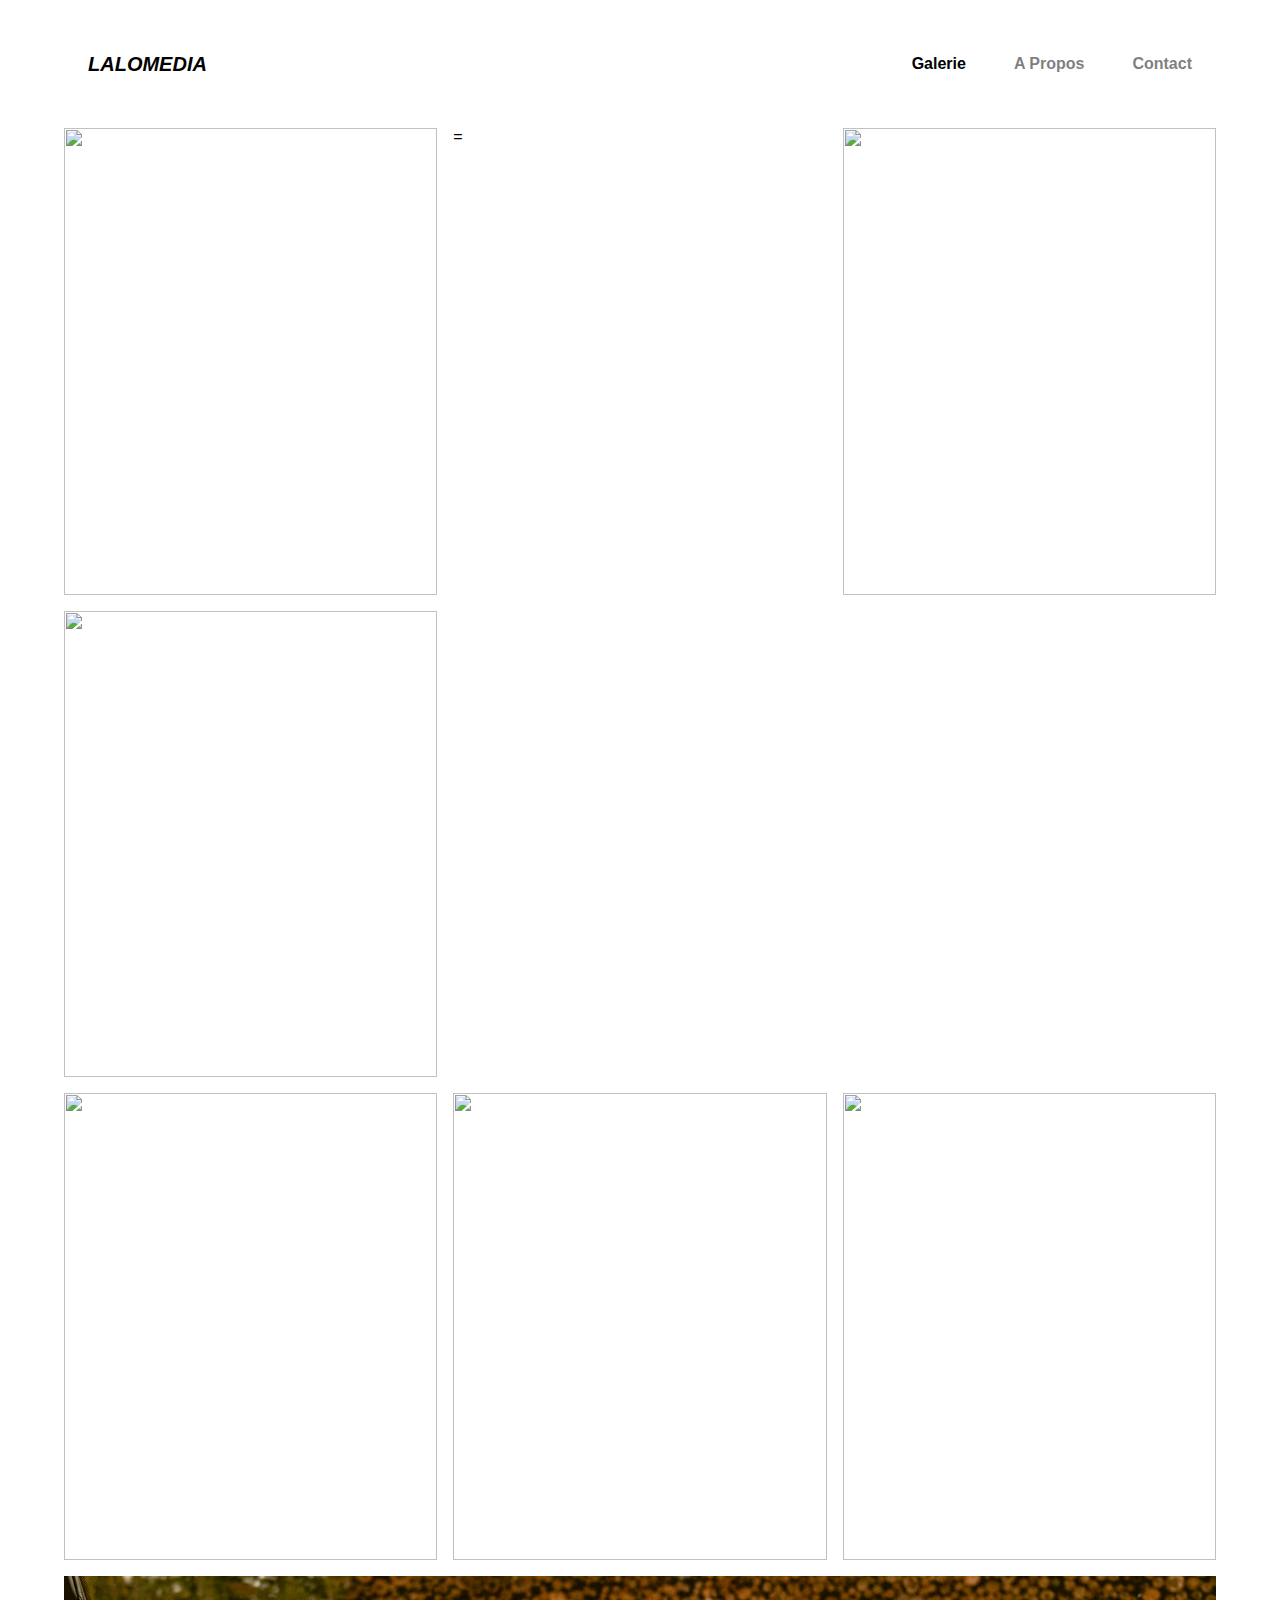
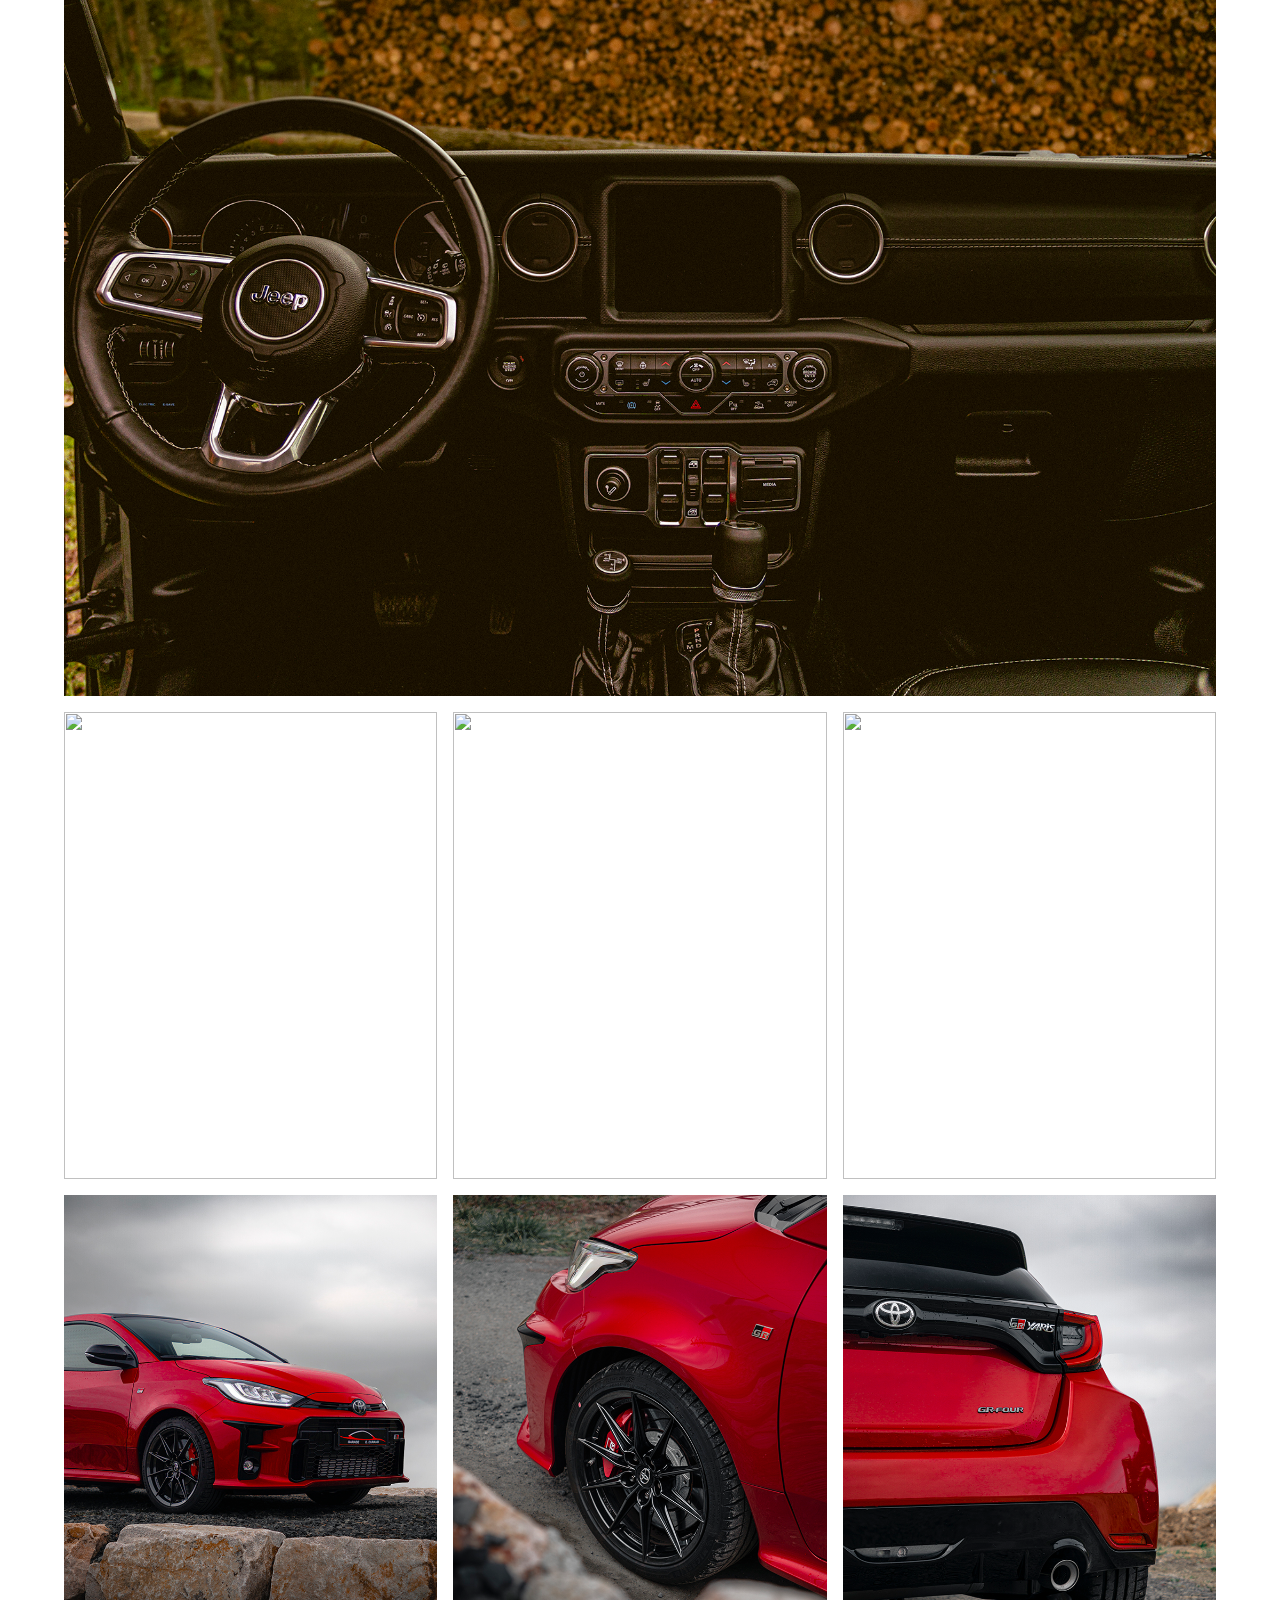
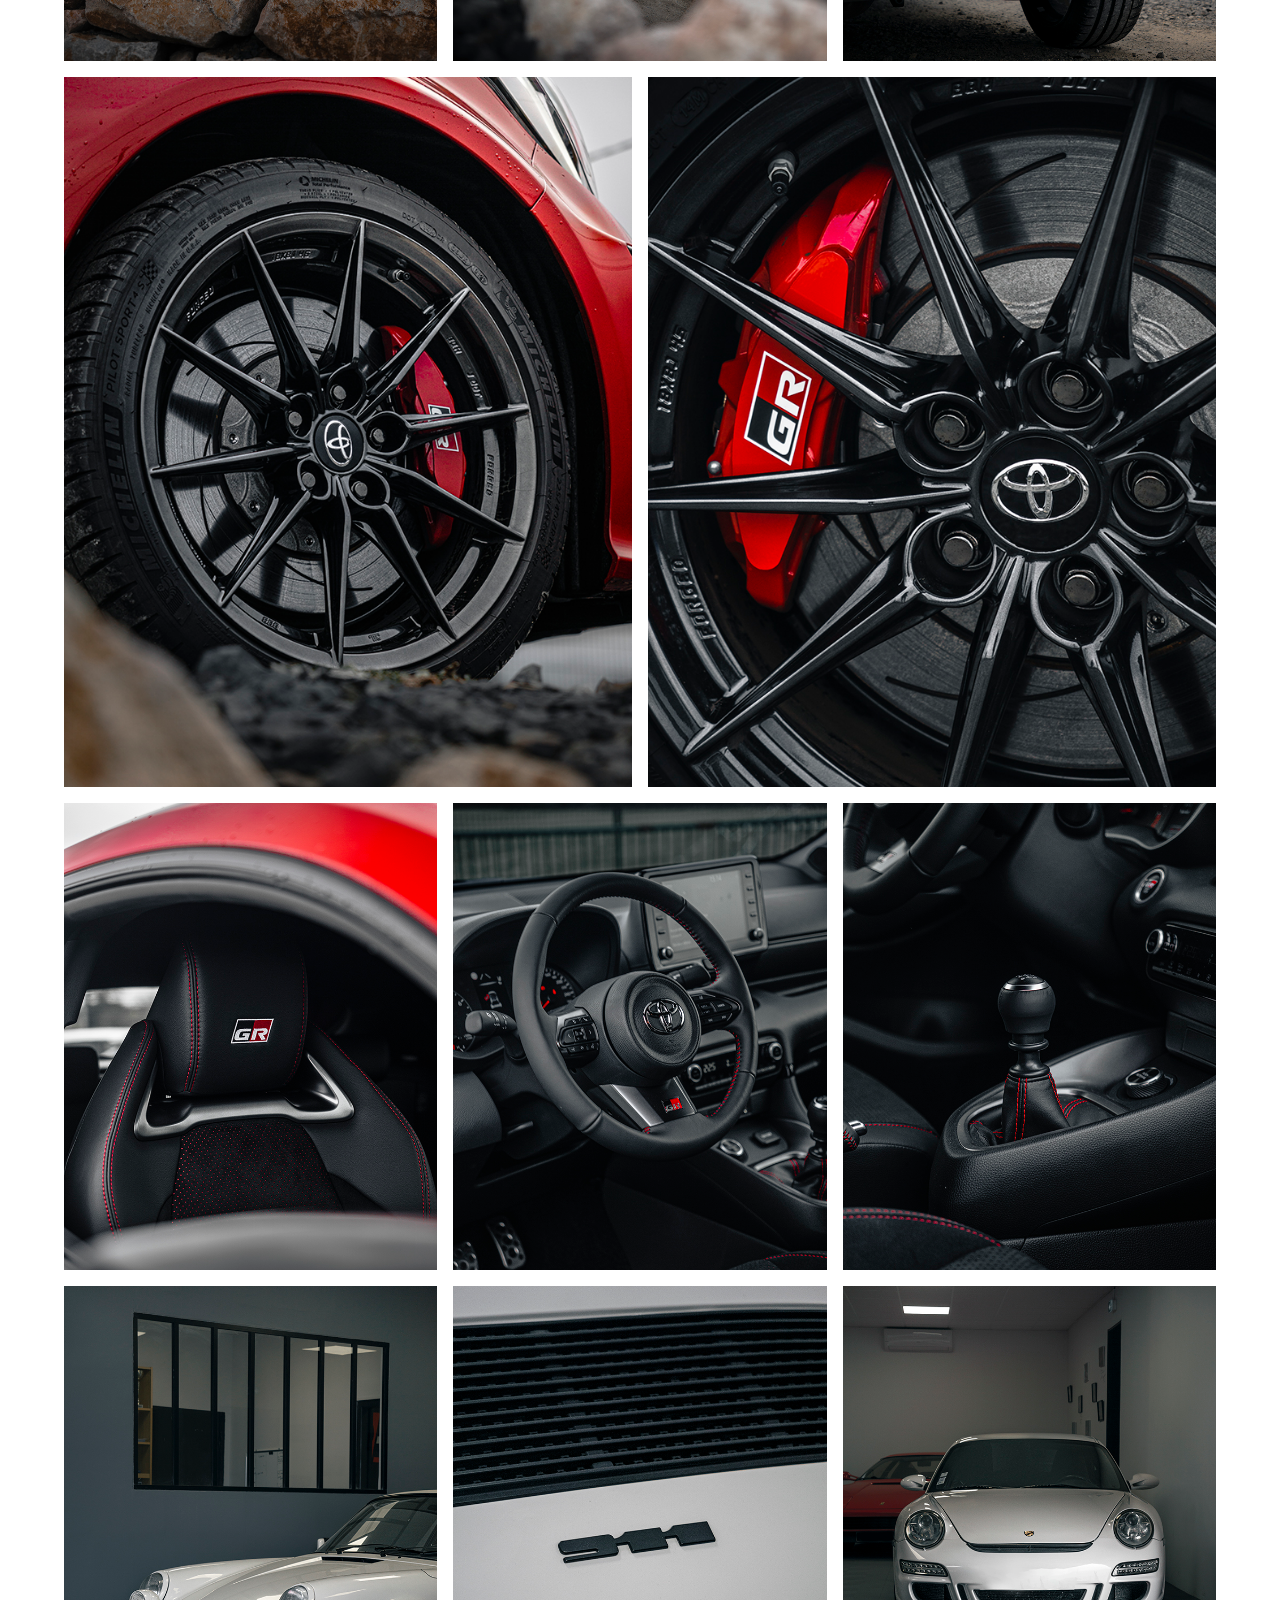
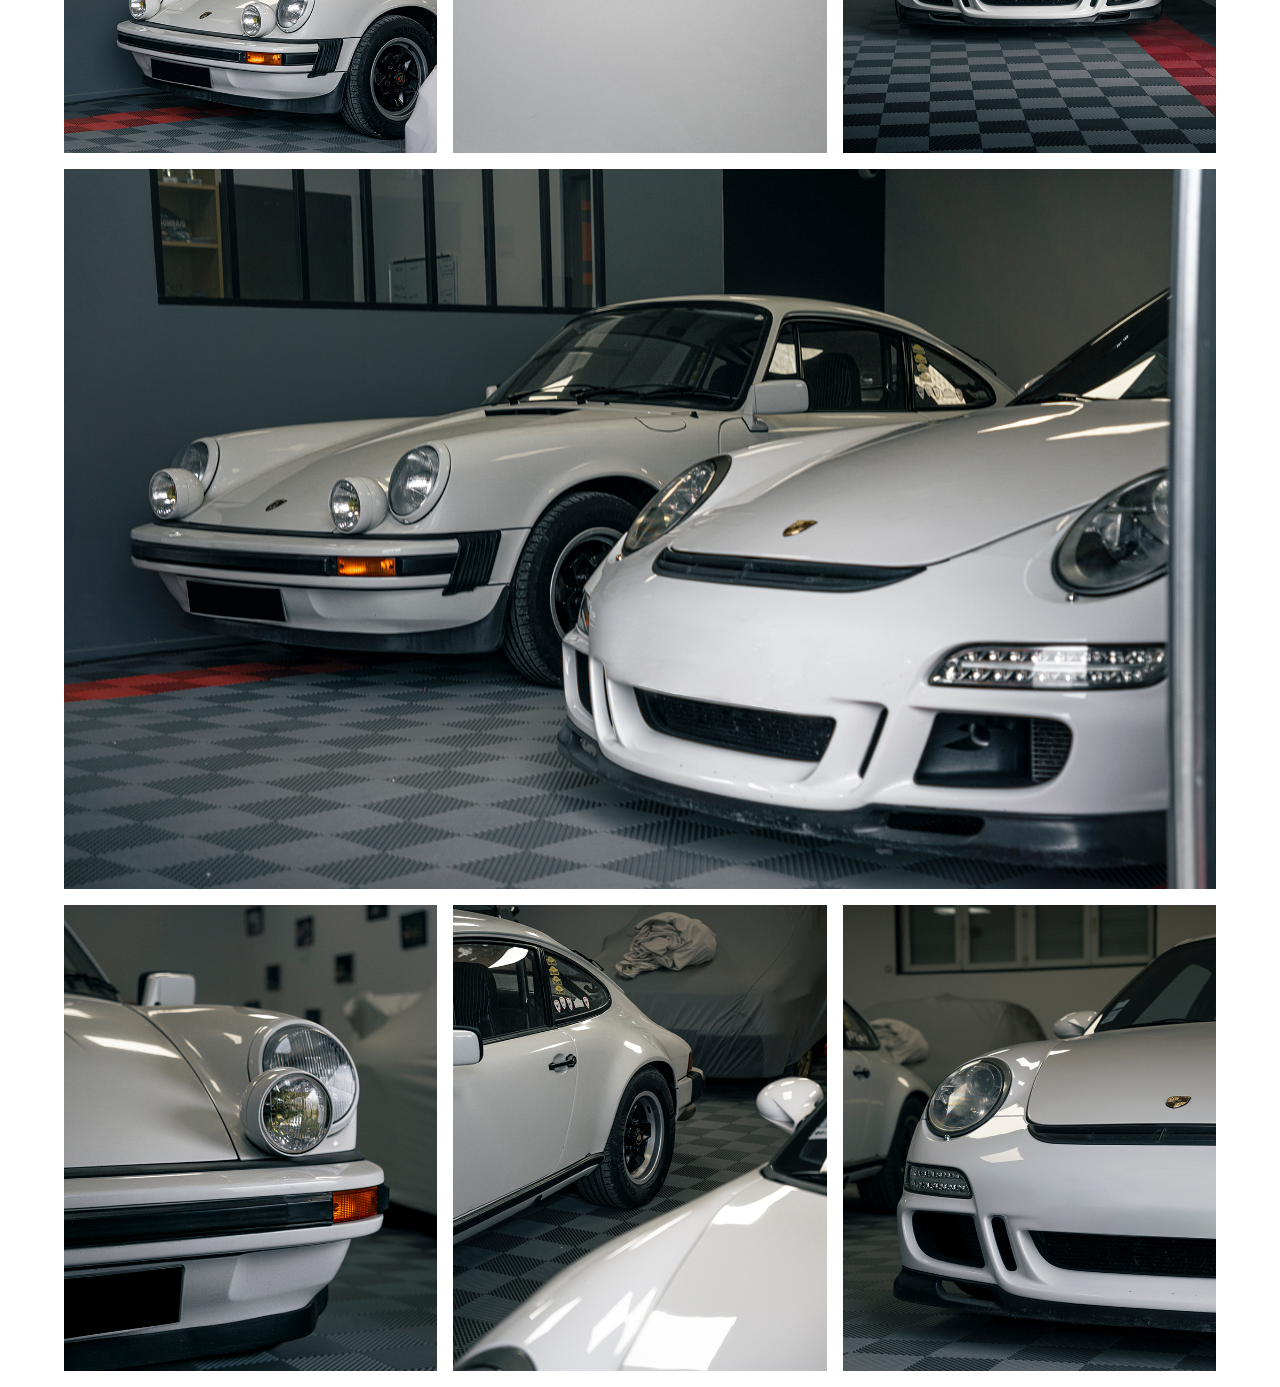
==== index.html @ 135a14b2 "Update index.html" ====
<!DOCTYPE html>
<html lang="en">
<head>
    <meta charset="UTF-8">
    <meta http-equiv="X-UA-Compatible" content="IE=edge">
    <meta name="viewport" content="width=device-width, initial-scale=1.0">
    <title>Lalo Media</title>
    <link rel="stylesheet" href="style.css">
    <link href="https://api.fontshare.com/v2/css?f[]=satoshi@900,700,400&display=swap" rel="stylesheet">
</head>
<body>
    <!-- <div id="cursor"></div> -->

    <header>
        <div class="logo">LALOMEDIA</div>
        <div class="hamburger">
            <div class="line"></div>
            <div class="line"></div>
            <div class="line"></div>
        </div>
        <nav class="navbar">
            <ul>
                <li><a href="#" class="active">Galerie</a></li>
                <li><a href="#">A Propos</a></li>
                <li><a href="#">Contact</a></li>
            </ul>
        </nav>
    </header>

    <section id="galerie">
        <div class="col-3">
            <img src="images/TourAuto/1.jpg">
            =<img src="images/TourAuto/2.jpg">
            <img src="images/TourAuto/5.jpg">
        </div>
        <div class="col-3">
            <img src="images/JEEP-WRANGLER/minia/Jeep-Wrangler1.jpg">
            <img src="images/JEEP-WRANGLER/minia/Jeep-Wrangler2.jpg">
            <img src="images/JEEP-WRANGLER/minia/Jeep-Wrangler3.jpg">
        </div>
        <div class="col-1">
            <img src="images/JEEP-WRANGLER/minia/Jeep-Wrangler4.jpg" alt="">
        </div>
        <div class="col-3">
            <img src="images/JEEP-WRANGLER/minia/Jeep-Wrangler5.jpg" alt="">
            <img src="images/JEEP-WRANGLER/minia/Jeep-Wrangler6.jpg" alt="">
            <img src="images/JEEP-WRANGLER/minia/Jeep-Wrangler7.jpg" alt="">
        </div>
        <div class="col-3">
            <img src="images/DRS/minia/Yaris-1.jpg" alt="">
            <img src="images/DRS/minia/Yaris-2.jpg" alt="">
            <img src="images/DRS/minia/Yaris-3.jpg" alt="">
        </div>
        <div class="col-2">
            <img src="images/DRS/minia/Yaris-4.jpg" alt="">
            <img src="images/DRS/minia/Yaris-5.jpg" alt="">
        </div>
        <div class="col-3">
            <img src="images/DRS/minia/Yaris-6.jpg" alt="">
            <img src="images/DRS/minia/Yaris-7.jpg" alt="">
            <img src="images/DRS/minia/Yaris-8.jpg" alt="">
        </div>
        <div class="col-3">
            <img src="images/DRS/minia/Showroom-1.jpg" alt="">
            <img src="images/DRS/minia/Showroom-2.jpg" alt="">
            <img src="images/DRS/minia/Showroom-3.jpg" alt="">
        </div>
        <div class="col-1">
            <img src="images/DRS/minia/Showroom-4.jpg" alt="">
        </div>
        <div class="col-3">
            <img src="images/DRS/minia/Showroom-5.jpg" alt="">
            <img src="images/DRS/minia/Showroom-6.jpg" alt="">
            <img src="images/DRS/minia/Showroom-7.jpg" alt="">
        </div>
    </section>



    <script src="app.js"></script>
</body>
</html>
---- style.css ----
:root{
    --darkgray: #212329;
    --brightred: #ff3300;
    --white:  #fff;
    --lightred: #f9433dcc;
}


* {
    box-sizing: border-box;
    margin: 0;
    padding: 0;
    font-family: 'Satoshi', sans-serif;
    list-style: none;
    text-decoration: none;
}

/* ---------CURSOR--------- */
@media (pointer: fine){
    #cursor{
        background-color: var(--brightred);
        width:400px;
        height:400px;
        border-radius: 50%;
        filter: blur(150px);
        position: absolute;
        z-index: -10000;
        overflow: hidden;
        transform: translate(-50%, -50%);
    }
}






/* ---------SCROLLBAR--------- */

::-webkit-scrollbar{
    width: 10px;
}
::-webkit-scrollbar-track{
    background-color: #dadada;
}
::-webkit-scrollbar-thumb{
    background-color: #ff3300;
}

/* ---------NAVBAR--------- */
header{
    width: 100%;
    height: 128px;
    /* background-color: rgba(255, 255, 255, 0.13); */
    display: flex;
    align-items: center;
    justify-content: space-between;
    padding: 0 5%;
}
.logo{
    font-size: 20px;
    font-weight: 900;
    font-style: italic;
    cursor: default;
    user-select: none;
    margin: 8px 24px;
}
.hamburger{
    display: none;
    margin-right: 24px;
}

.navbar ul{
    display: flex;
}
.navbar ul li a{
    display: block;
    color: black;
    user-select: none;
    font-size: 16px;
    font-weight: 700;
    margin: 8px 24px;
    transition: color, 300ms ease;
    transition: opacity, 300ms ease;
    opacity: 50%;
}
.navbar ul li a.active{
    opacity: 1;
}
@media screen and (max-width: 800px){
    header{
        height: 96px;
    }
    .hamburger{
        display: block;
        cursor: pointer;
    }
    .hamburger .line{
        width: 25px;
        height: 3px;
        margin: 5px auto;
        transition: all .3s ease;
        background-color: black;
    }
    .navbar{
        height: 0;
        position: absolute;
        top: 96px;
        left: 0;
        right: 0;
        width: 100%;
        background-color: #ffffffa8;
        backdrop-filter: blur(30px);
        transition: height 0.2s ease;
        overflow: hidden;
    }
    .navbar.active{
        height: 194px;
    }
    .navbar ul{
        display: block;
        width: fit-content;
        margin: 0 auto;
        text-align: center;
    }
    .navbar ul li a{
        margin: 32px 0;
    }
    .hamburger.active .line:nth-child(2){
        opacity: 0;
    }
    .hamburger.active .line:nth-child(1){
        transform: translateY(8px) rotate(-45deg);
    }
    .hamburger.active .line:nth-child(3){
        transform: translateY(-8px) rotate(45deg);
    }
}
@media (pointer: coarse){
    .navbar ul li a:active{
        opacity: 1;
        color: crimson;
    }
}
@media (pointer: fine){
    .navbar ul li a:hover{
        opacity: 1;
        color: crimson;
    }
}


/* GALERIE */

#galerie img{
    width: 100%;
    height: 100%;
    pointer-events: none;
}
/* #galerie img:hover{
    cursor: pointer;
} */

.col-3 img{
    /* background-color: var(--brightred); */
    width: 100%;
    height: auto;
    aspect-ratio: 4/5;
    display: flex;
    justify-content: center;
    align-items: center;
}

.col-3{
    width: 90vw;
    height: auto;
    display: grid;
    grid-template-columns: 1fr 1fr 1fr;
    gap: 16px;
    margin: 0 auto 16px;
}
.col-2 img{
    /* background-color: var(--brightred); */
    width: 100%;
    height: auto;
    aspect-ratio: 4/5;
    display: flex;
    justify-content: center;
    align-items: center;
}

.col-2{
    width: 90vw;
    height: auto;
    display: grid;
    grid-template-columns: 1fr 1fr;
    gap: 16px;
    margin: 0 auto 16px;
}

.col-1{
    /* background-color: var(--brightred); */
    width: 90vw;
    height: auto;
    display: grid;
    grid-template-columns: 1fr;
    justify-items: center;
    margin: 0 auto 16px;
}
.col-1 img{
    width: 100%;
    height: auto;
}

.col-1 .overlay {
    width: 89vw;
    scale: 103%;
    position: absolute;
    z-index: -1;
    filter: blur(20px);
    transform: translateY(5px);
}
.col-3 .overlay {
    width: 29.7vw;
    scale: 103%;
    position: absolute;
    z-index: -1;
    filter: blur(10px);
    transform: translateY(-5px);
}
@media screen and (max-width:640px) {
    .col-3, .col-2{
        grid-template-columns: 1fr;
    }
}
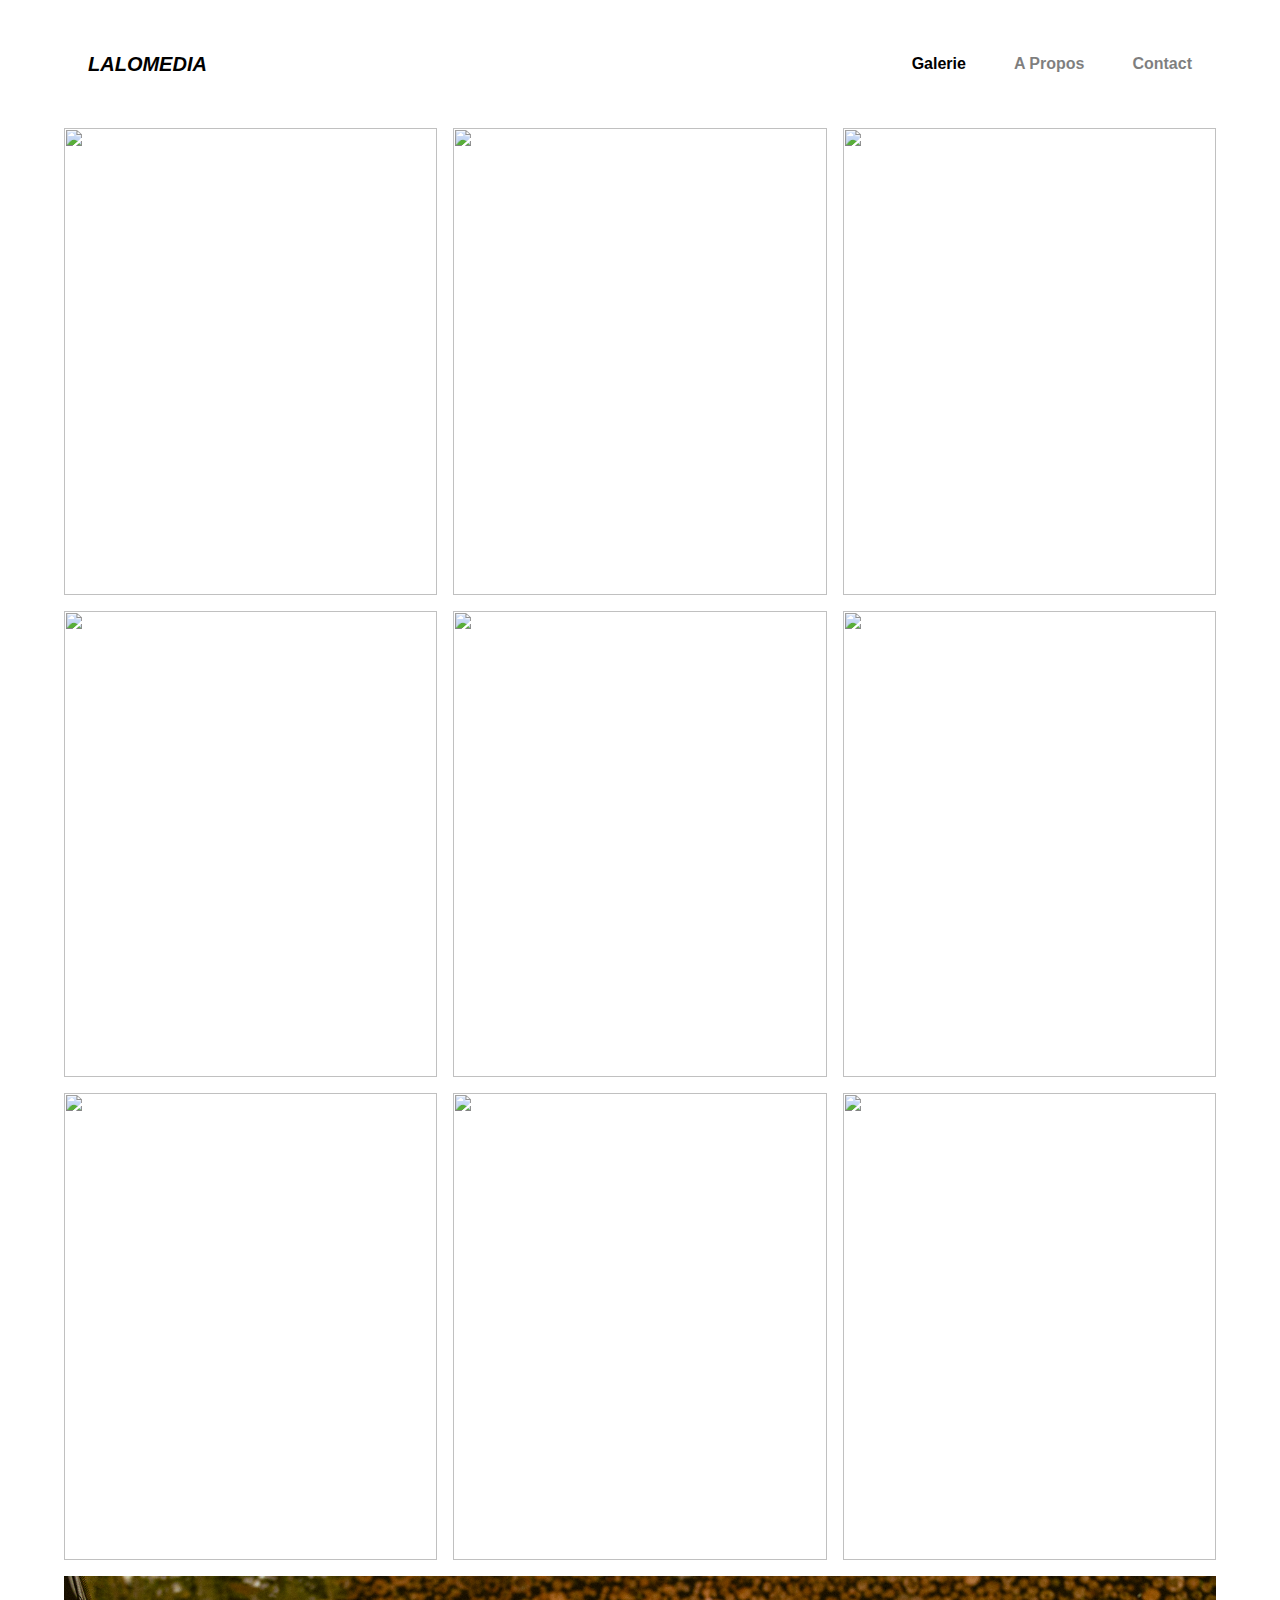
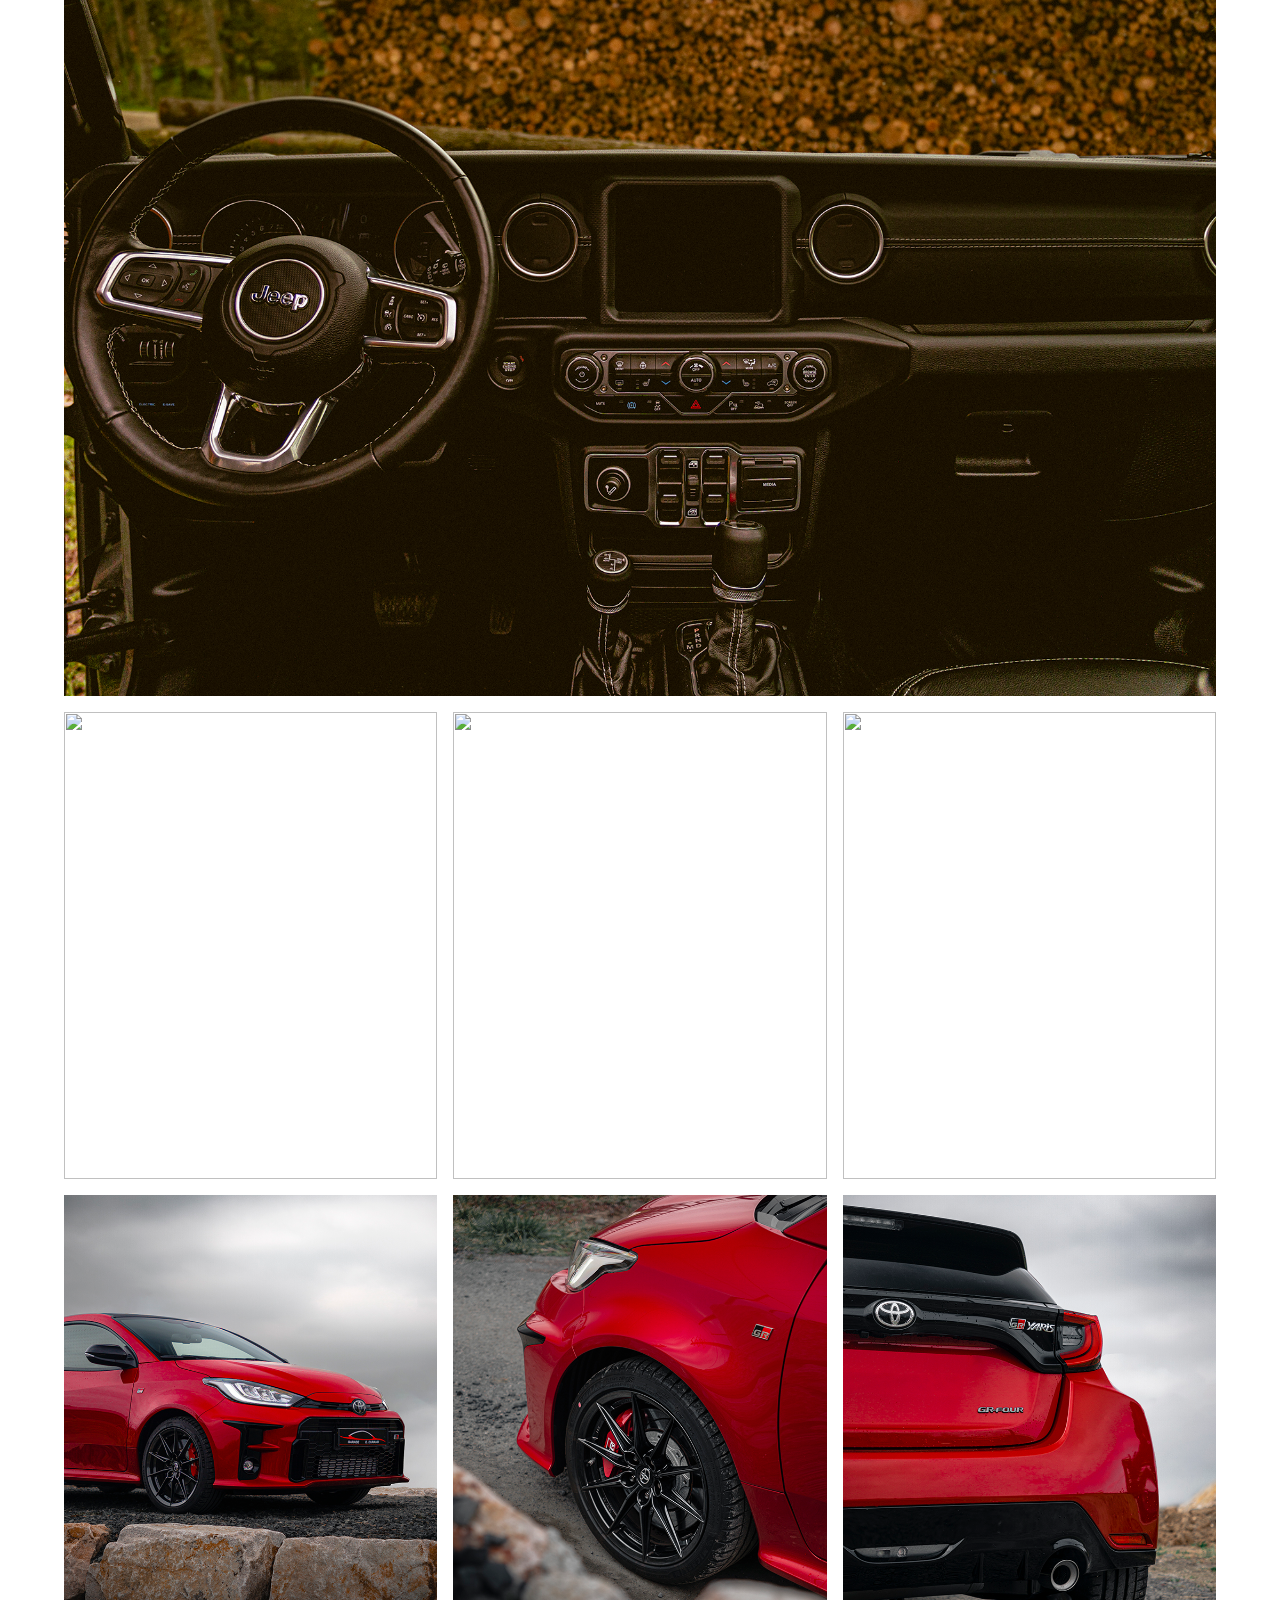
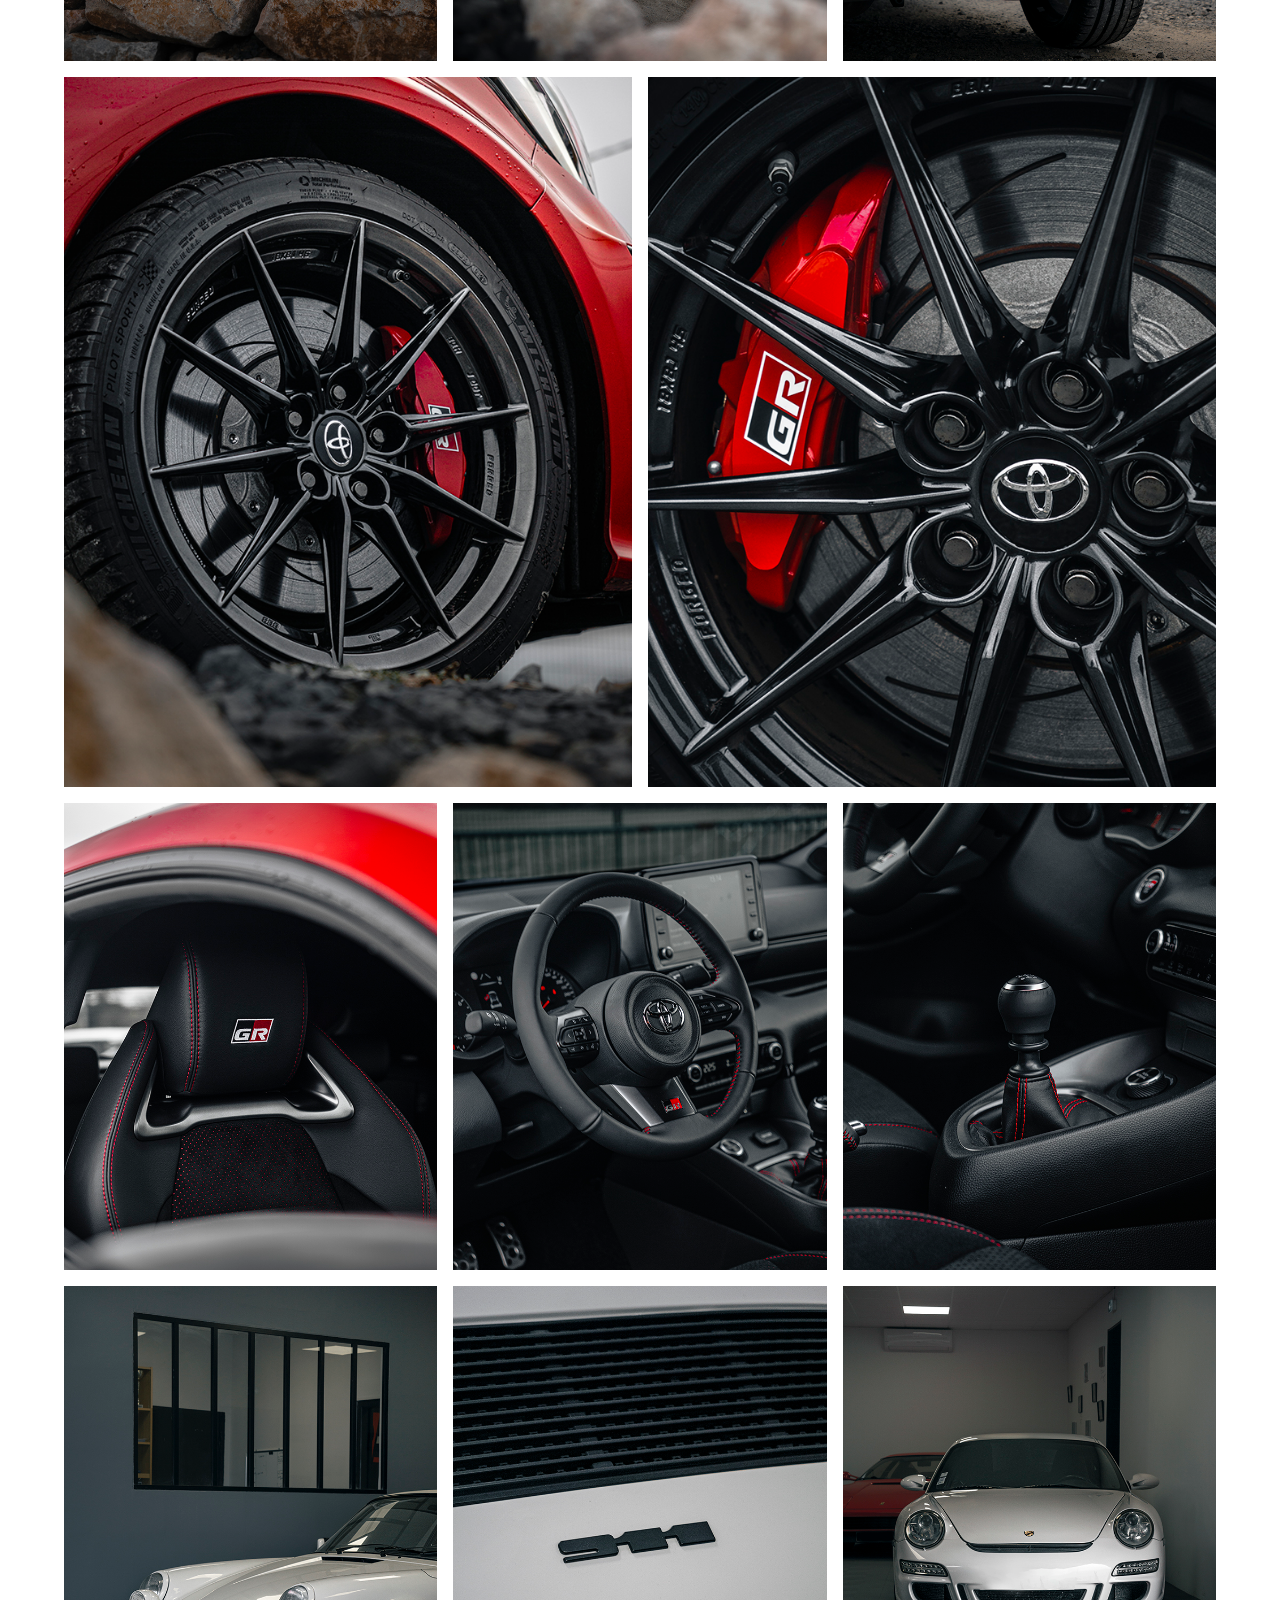
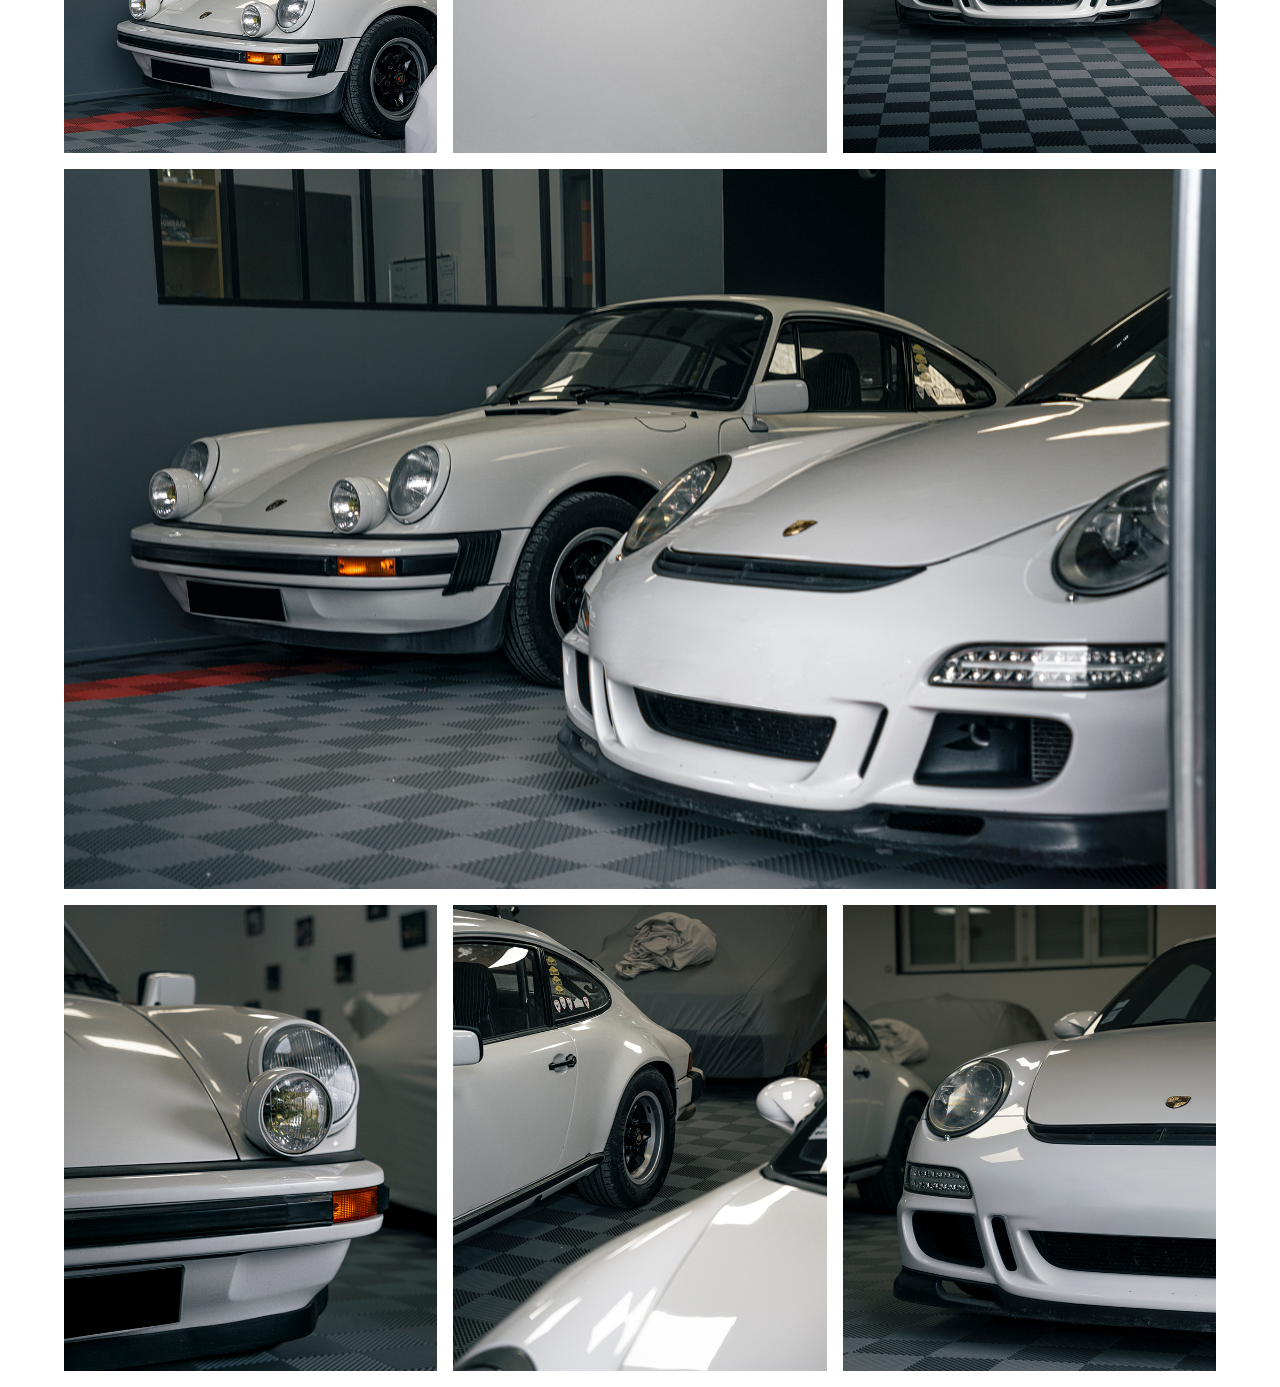
==== commit 6c1c3f36: "Update index.html" ====
--- a/index.html
+++ b/index.html
@@ -30,8 +30,13 @@
     <section id="galerie">
         <div class="col-3">
             <img src="images/TourAuto/1.jpg">
-            =<img src="images/TourAuto/2.jpg">
+            <img src="images/TourAuto/2.jpg">
             <img src="images/TourAuto/5.jpg">
+        </div>
+        <div class="col-3">
+            <img src="images/TourAuto/4.jpg" alt="">
+            <img src="images/TourAuto/3.jpg" alt="">
+            <img src="images/TourAuto/6.jpg" alt="">
         </div>
         <div class="col-3">
             <img src="images/JEEP-WRANGLER/minia/Jeep-Wrangler1.jpg">
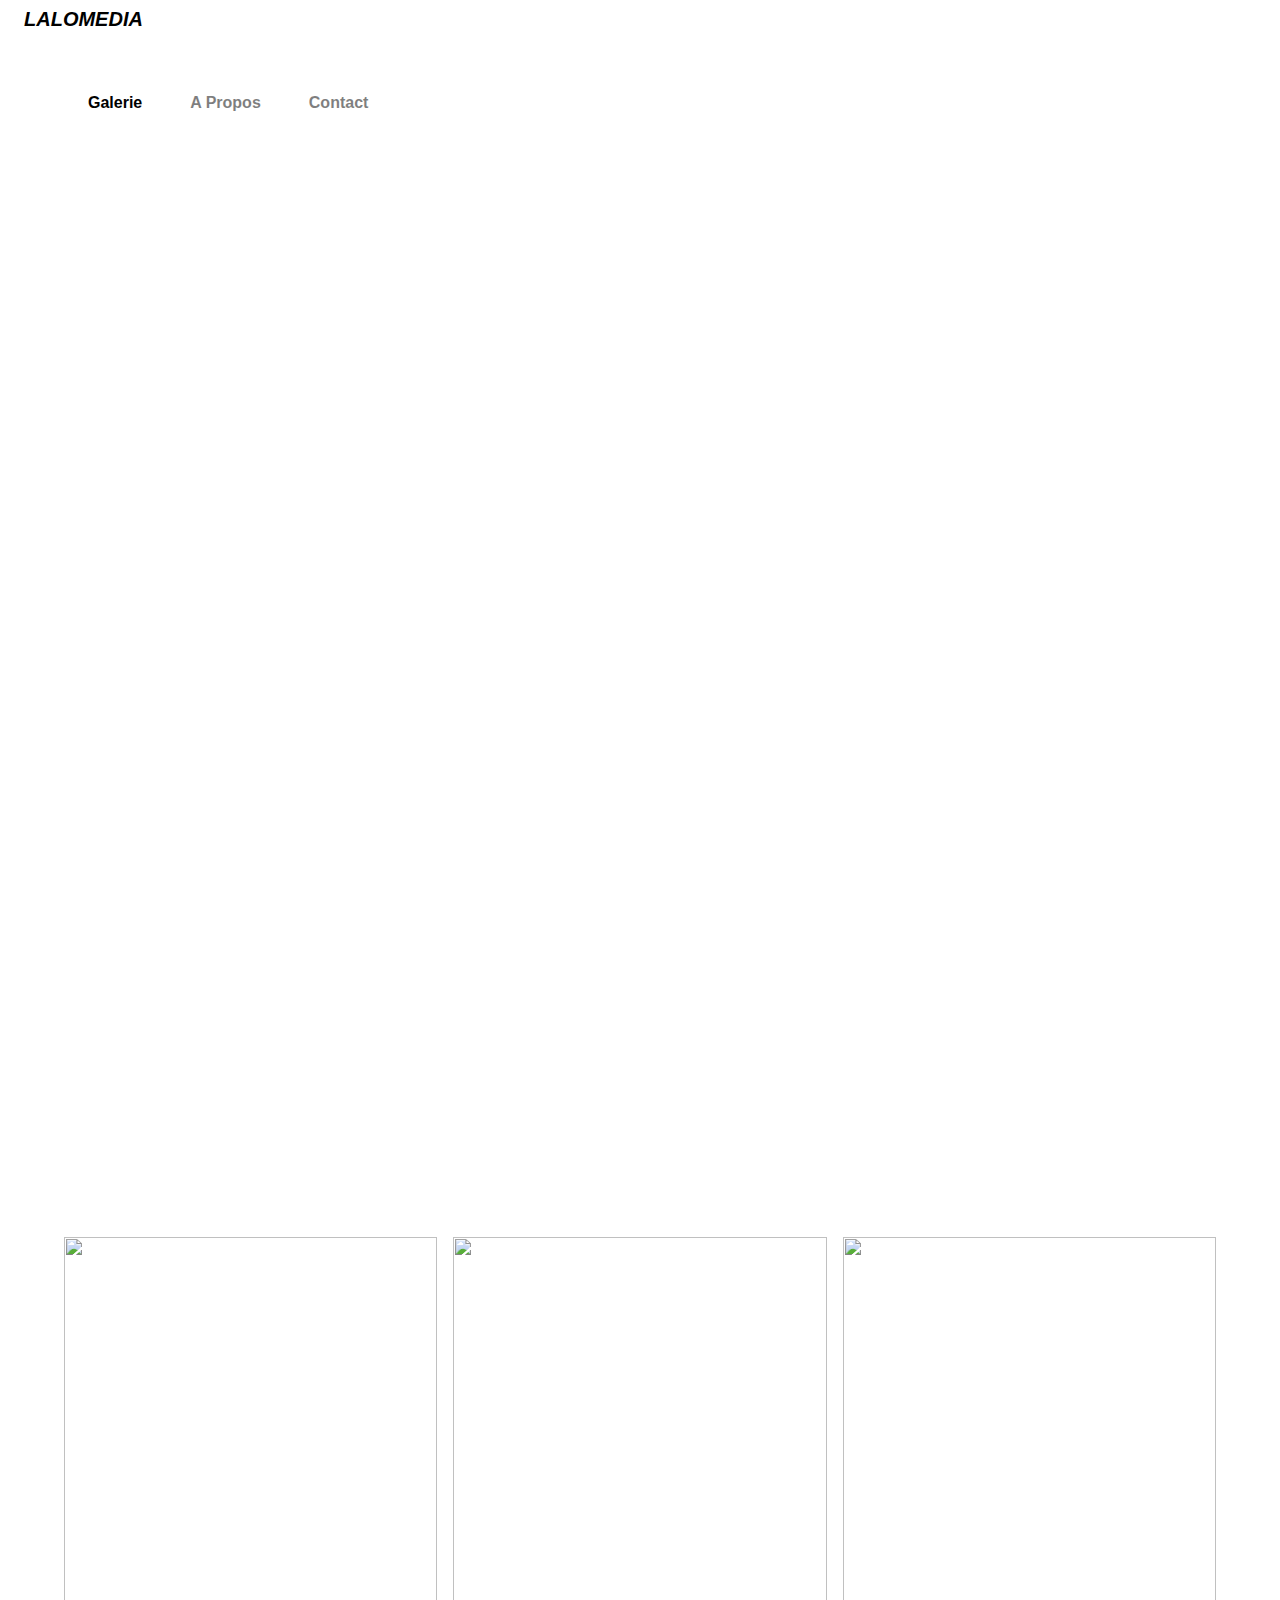
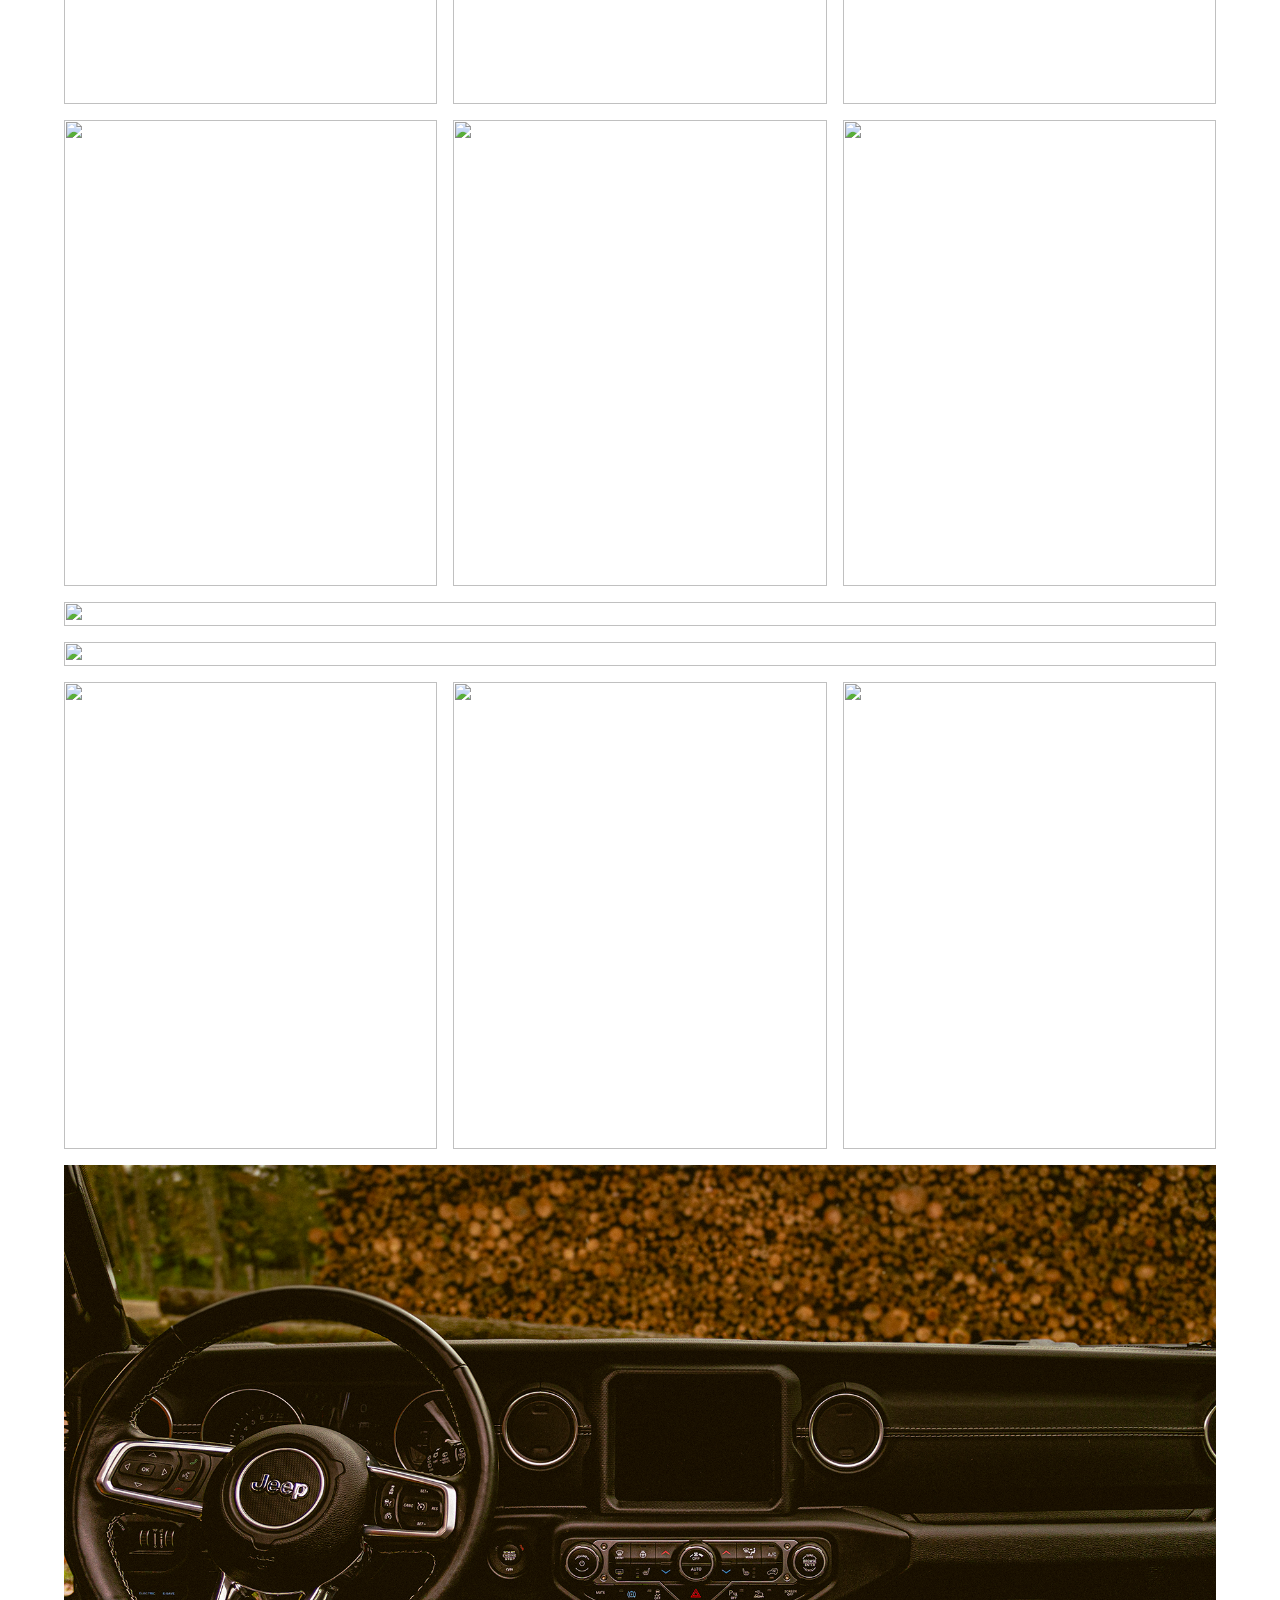
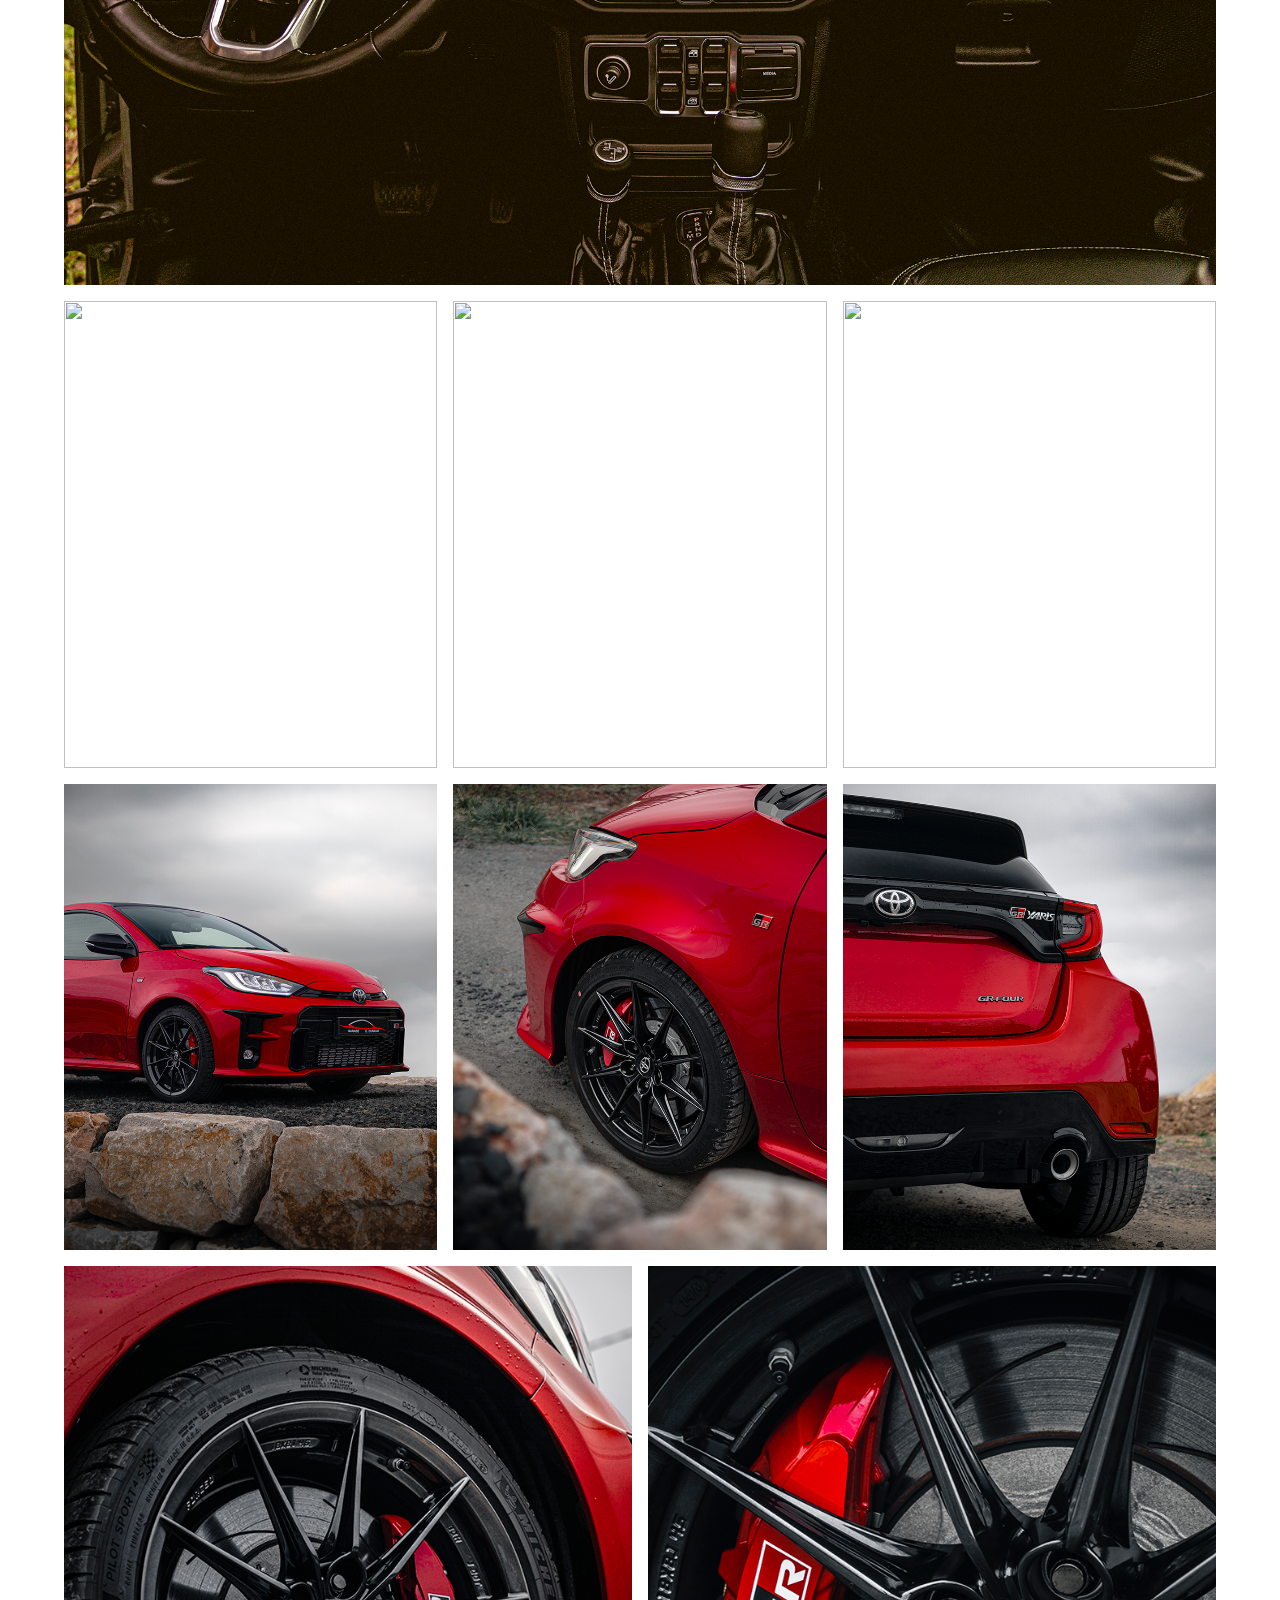
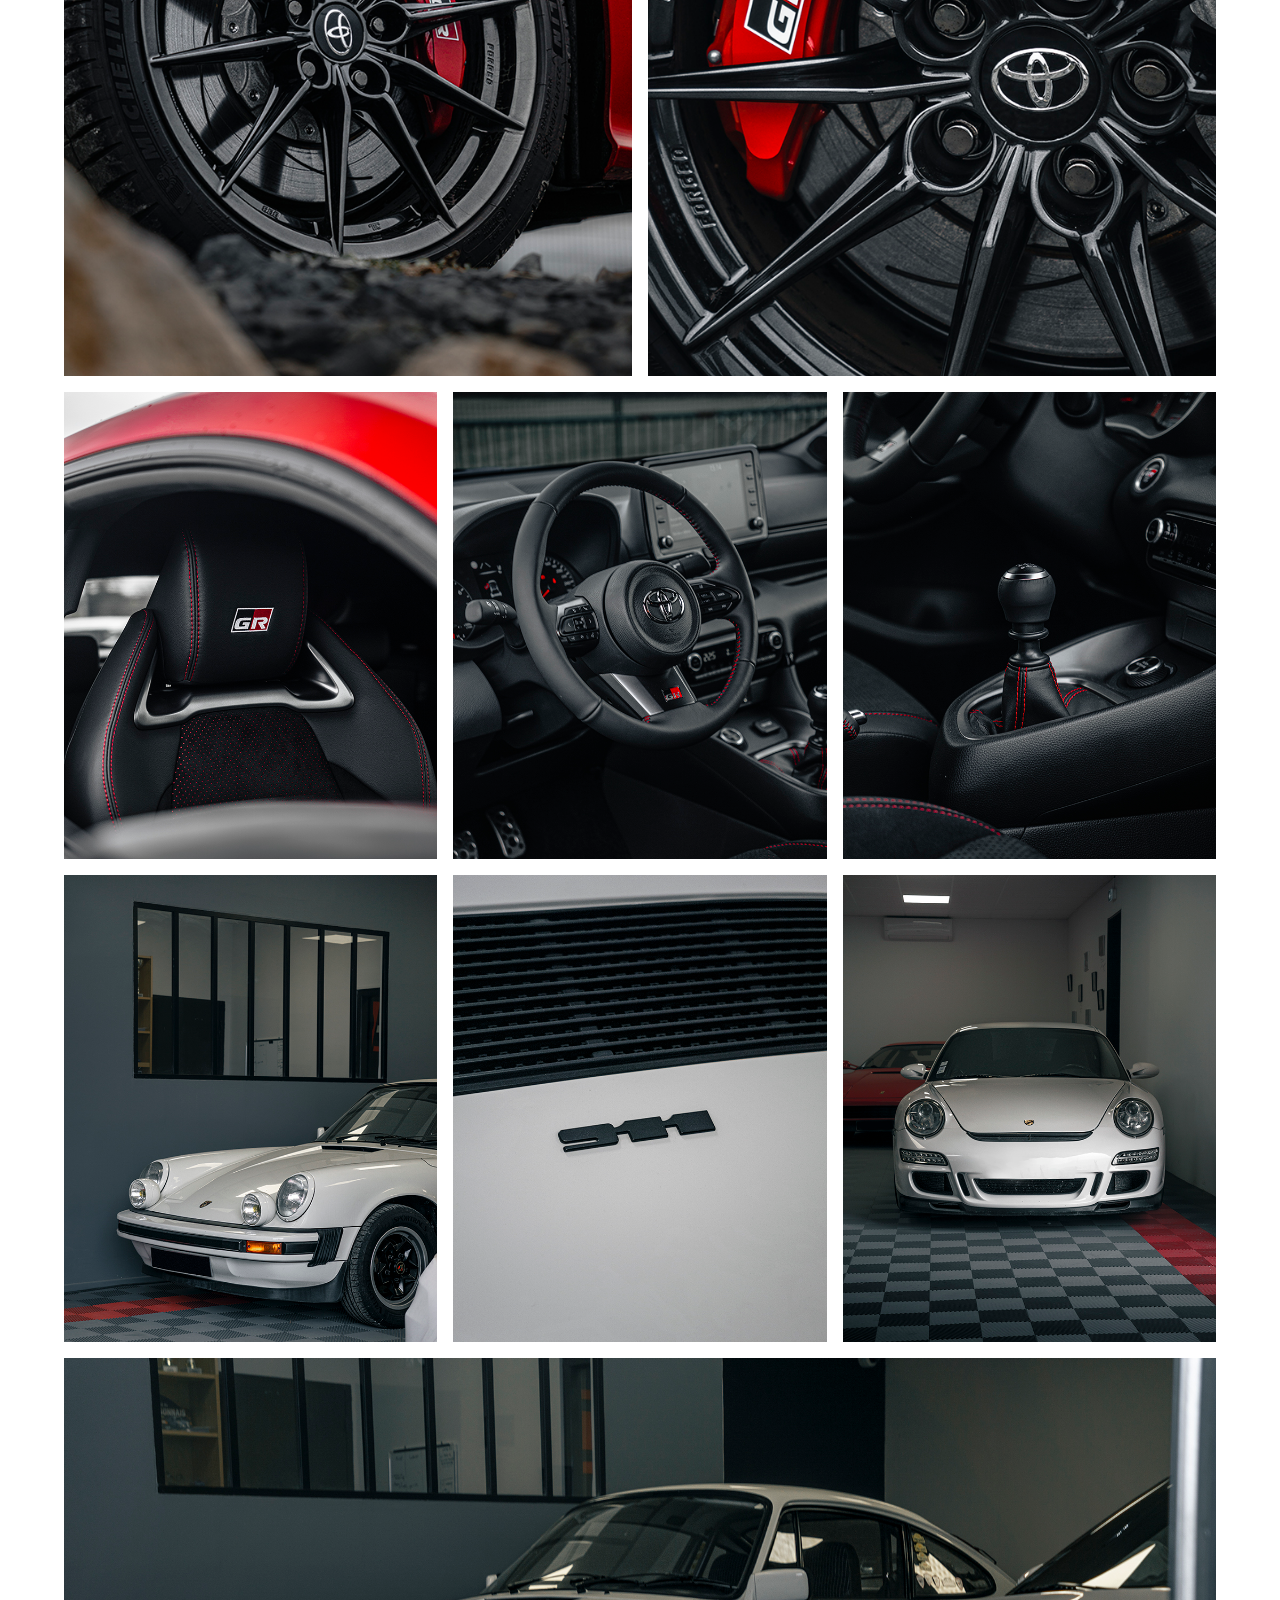
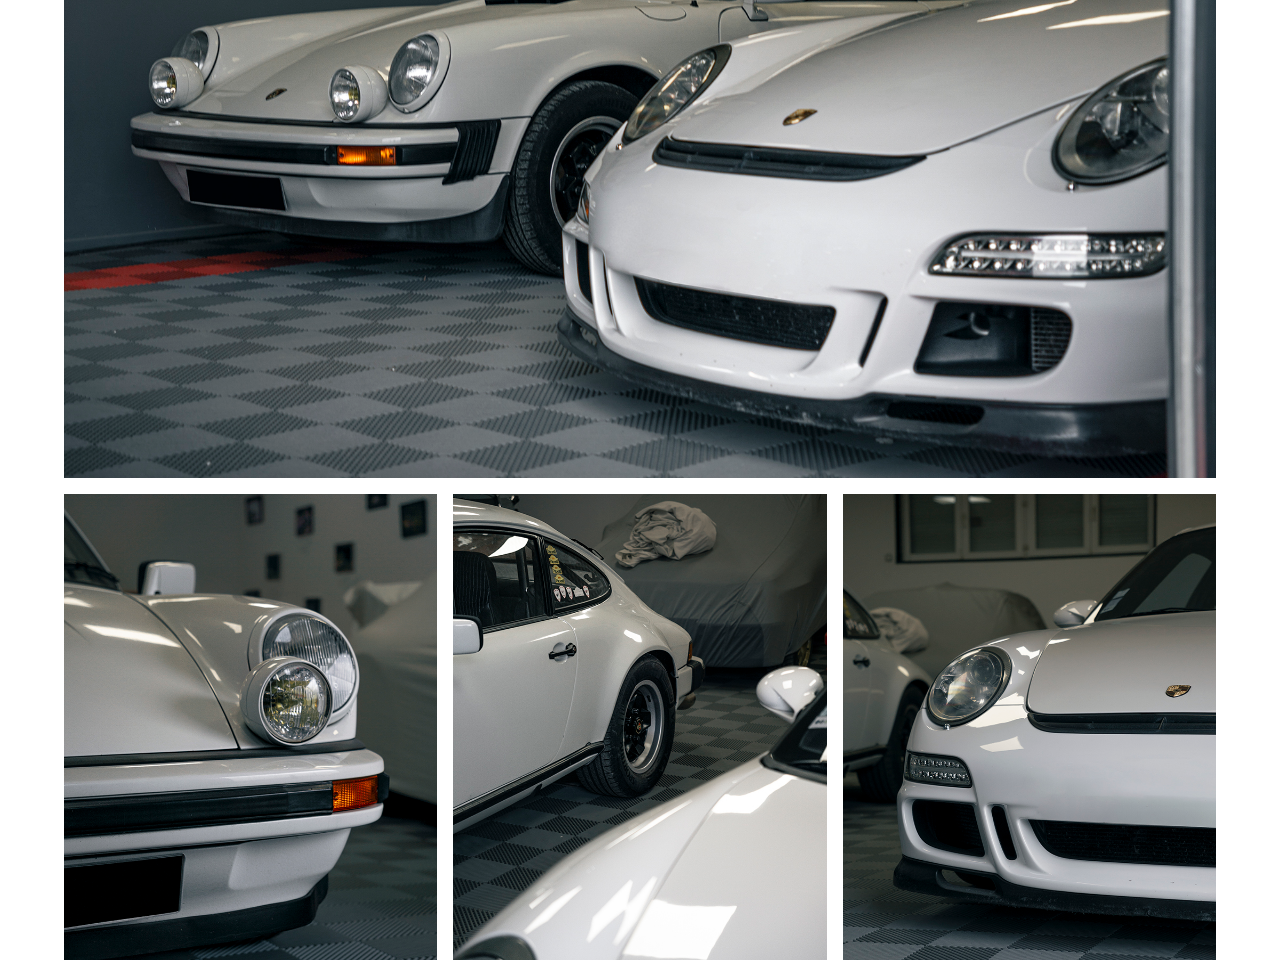
==== commit c308e898: "Update index.html" ====
--- a/index.html
+++ b/index.html
@@ -37,6 +37,12 @@
             <img src="images/TourAuto/4.jpg" alt="">
             <img src="images/TourAuto/3.jpg" alt="">
             <img src="images/TourAuto/6.jpg" alt="">
+        </div>
+        <div class="col-1">
+            <img src="images/TourAuto/PISTAx812.jpg">
+        </div>
+        <div class="col-1">
+            <img src="images/TourAuto/PISTAx812-2.jpg">
         </div>
         <div class="col-3">
             <img src="images/JEEP-WRANGLER/minia/Jeep-Wrangler1.jpg">
--- a/style.css
+++ b/style.css
@@ -3,6 +3,8 @@
     --brightred: #ff3300;
     --white:  #fff;
     --lightred: #f9433dcc;
+    --main: #002fff;
+    --main-gradient: linear-gradient(23deg, rgba(0,47,255,1) 0%, rgba(0,123,255,1) 100%);
 }
 
 
@@ -13,9 +15,10 @@
     font-family: 'Satoshi', sans-serif;
     list-style: none;
     text-decoration: none;
-}
-
-/* ---------CURSOR--------- */
+    scroll-behavior: smooth;
+}
+
+/* ---------WEB STYLES--------- */
 @media (pointer: fine){
     #cursor{
         background-color: var(--brightred);
@@ -23,14 +26,21 @@
         height:400px;
         border-radius: 50%;
         filter: blur(150px);
-        position: absolute;
+        position: fixed;
         z-index: -10000;
         overflow: hidden;
         transform: translate(-50%, -50%);
-    }
-}
-
-
+        transition: all 150ms ease-out;
+    }
+}
+::selection {
+    color: white;
+    background: var(--main);
+  }
+::-moz-selection { /* Pour Firefox */
+    color: white;
+    background: var(--main);
+}
 
 
 
@@ -44,11 +54,11 @@
     background-color: #dadada;
 }
 ::-webkit-scrollbar-thumb{
-    background-color: #ff3300;
+    background-color: var(--main);
 }
 
 /* ---------NAVBAR--------- */
-header{
+nav{
     width: 100%;
     height: 128px;
     /* background-color: rgba(255, 255, 255, 0.13); */
@@ -88,7 +98,7 @@
     opacity: 1;
 }
 @media screen and (max-width: 800px){
-    header{
+    nav{
         height: 96px;
     }
     .hamburger{
@@ -145,25 +155,33 @@
 @media (pointer: fine){
     .navbar ul li a:hover{
         opacity: 1;
-        color: crimson;
-    }
+        color: var(--main);
+    }
+    .card a:hover{
+        background-color: #0f2ba8;
+    }
+    .card-article:hover{
+        transform: translateY(-15px);
+    }
+    
 }
 
 
 /* GALERIE */
+#galerie{
+    padding-top: 1070px;
+    width: 90vw;
+    margin: 0 auto;
+}
 
 #galerie img{
     width: 100%;
     height: 100%;
     pointer-events: none;
 }
-/* #galerie img:hover{
-    cursor: pointer;
-} */
 
 .col-3 img{
-    /* background-color: var(--brightred); */
-    width: 100%;
+    position: relative;
     height: auto;
     aspect-ratio: 4/5;
     display: flex;
@@ -179,9 +197,9 @@
     gap: 16px;
     margin: 0 auto 16px;
 }
+
 .col-2 img{
     /* background-color: var(--brightred); */
-    width: 100%;
     height: auto;
     aspect-ratio: 4/5;
     display: flex;
@@ -208,9 +226,34 @@
     margin: 0 auto 16px;
 }
 .col-1 img{
+    height: auto;
+}
+
+.side{
+    background-color: rebeccapurple;
+    height: 1057px;
     width: 100%;
-    height: auto;
-}
+    max-width: 90vw;
+    display: absolute;
+    place-items: center;
+    overflow: hidden;
+    position: absolute;
+    top: 128px;
+    left: 4.71vw;
+    z-index: 300;
+}
+.side img{
+    height: 100%;
+}
+#left-side{
+    z-index: 500;
+     transition: width 200ms ease-out;
+}
+#right-side{
+    z-index: 400;
+}
+
+
 
 .col-1 .overlay {
     width: 89vw;
@@ -220,6 +263,12 @@
     filter: blur(20px);
     transform: translateY(5px);
 }
+
+
+
+
+
+
 .col-3 .overlay {
     width: 29.7vw;
     scale: 103%;
@@ -234,3 +283,48 @@
     }
 }
 
+/*  --------MAIL-------- */
+.mail-container{
+    width: 100%;
+    height: 82vh;
+    background-color: rgb(0, 102, 255);
+    display: flex;
+    align-items: center;
+    justify-content: center;
+}
+
+form{
+    background-color: #fff;
+    display: flex;
+    flex-direction: column;
+    padding: 2em 4em;
+    width: 90%;
+    max-width: 600px;
+    border-radius: 10px;
+}
+
+form h3{
+    color: black;
+    font-weight: 700;
+    margin-bottom: 1em;
+}
+form input, form textarea{
+    border-radius: 10px;
+    border: 0;
+    margin: 10px 0;
+    padding: 20px;
+    outline: none;
+    background-color: #ebebeb;
+    font-size: 16px;
+}
+form button{
+    padding: 1em;
+    background-color: var(--brightred);
+    color: white;
+    font-size: 18px;
+    border: 0;
+    outline: none;
+    cursor: pointer;
+    border-radius: 10px;
+    margin: 10px 0 0;
+}
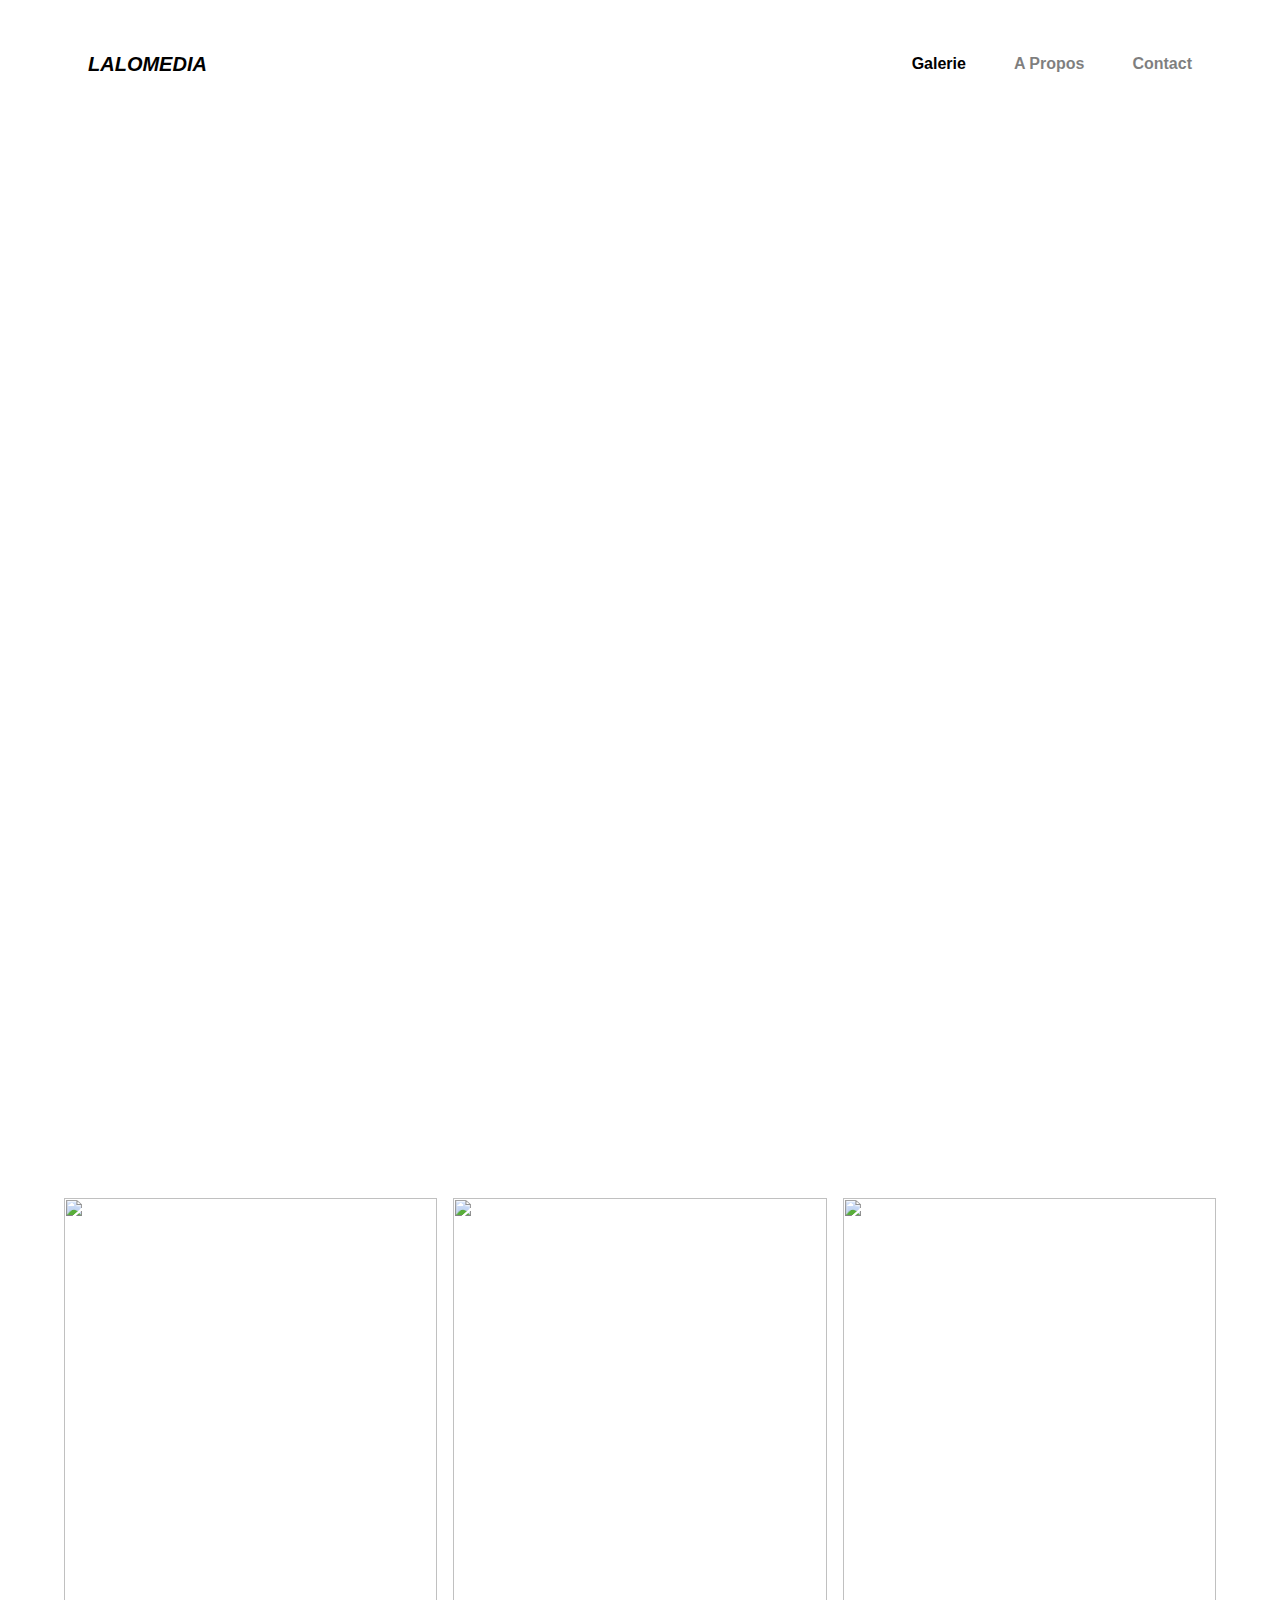
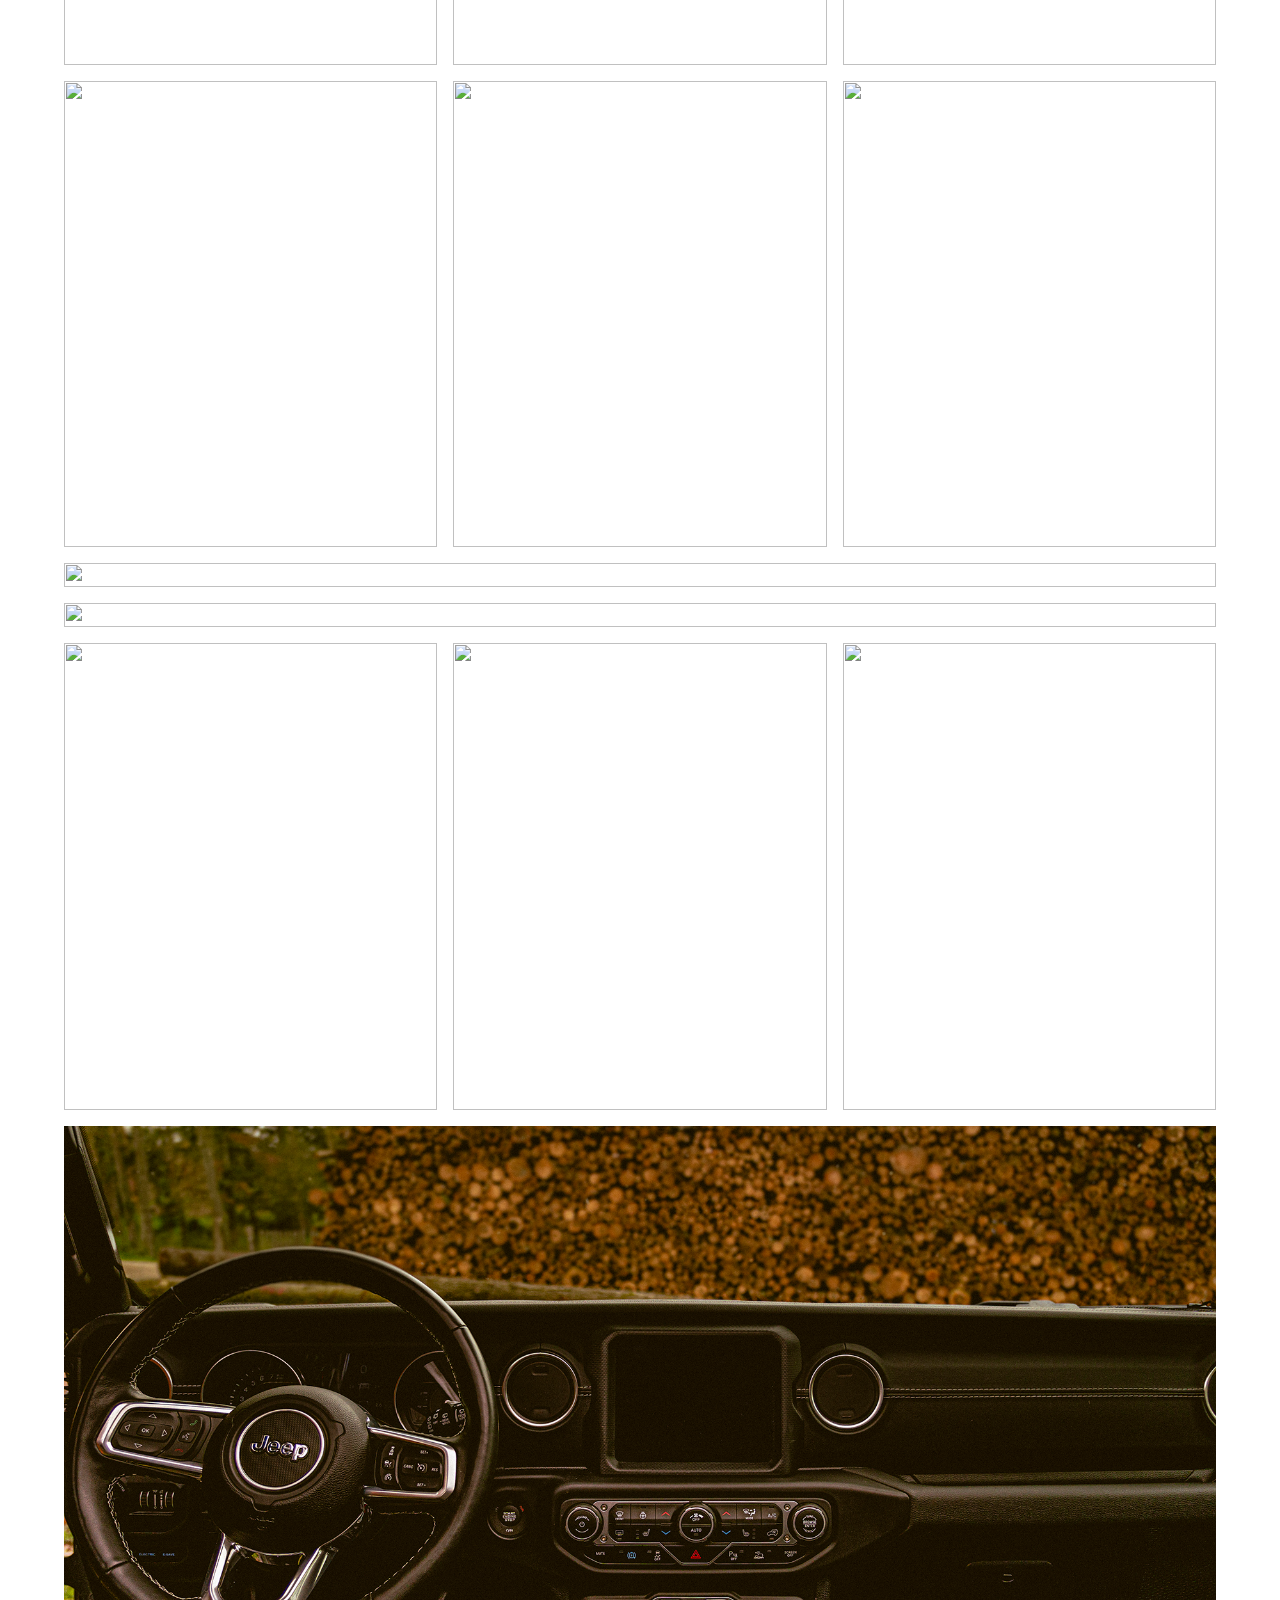
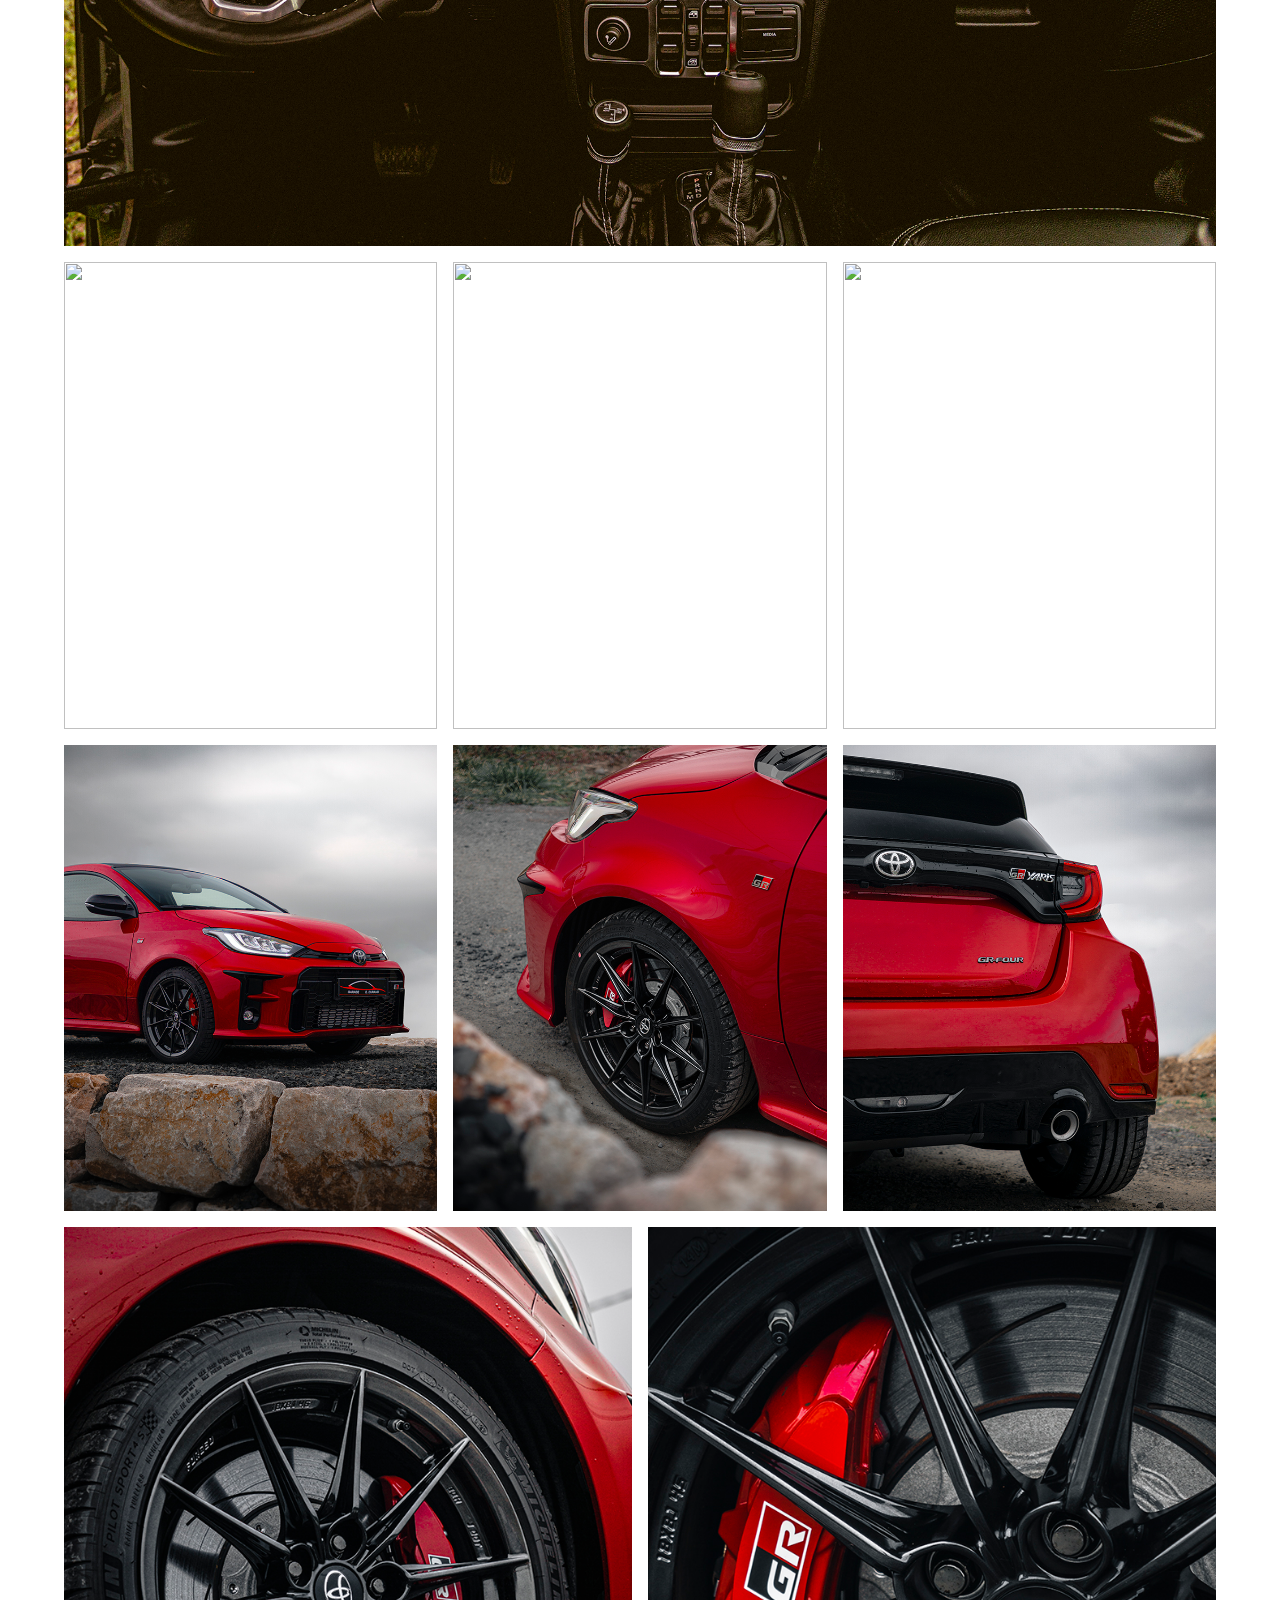
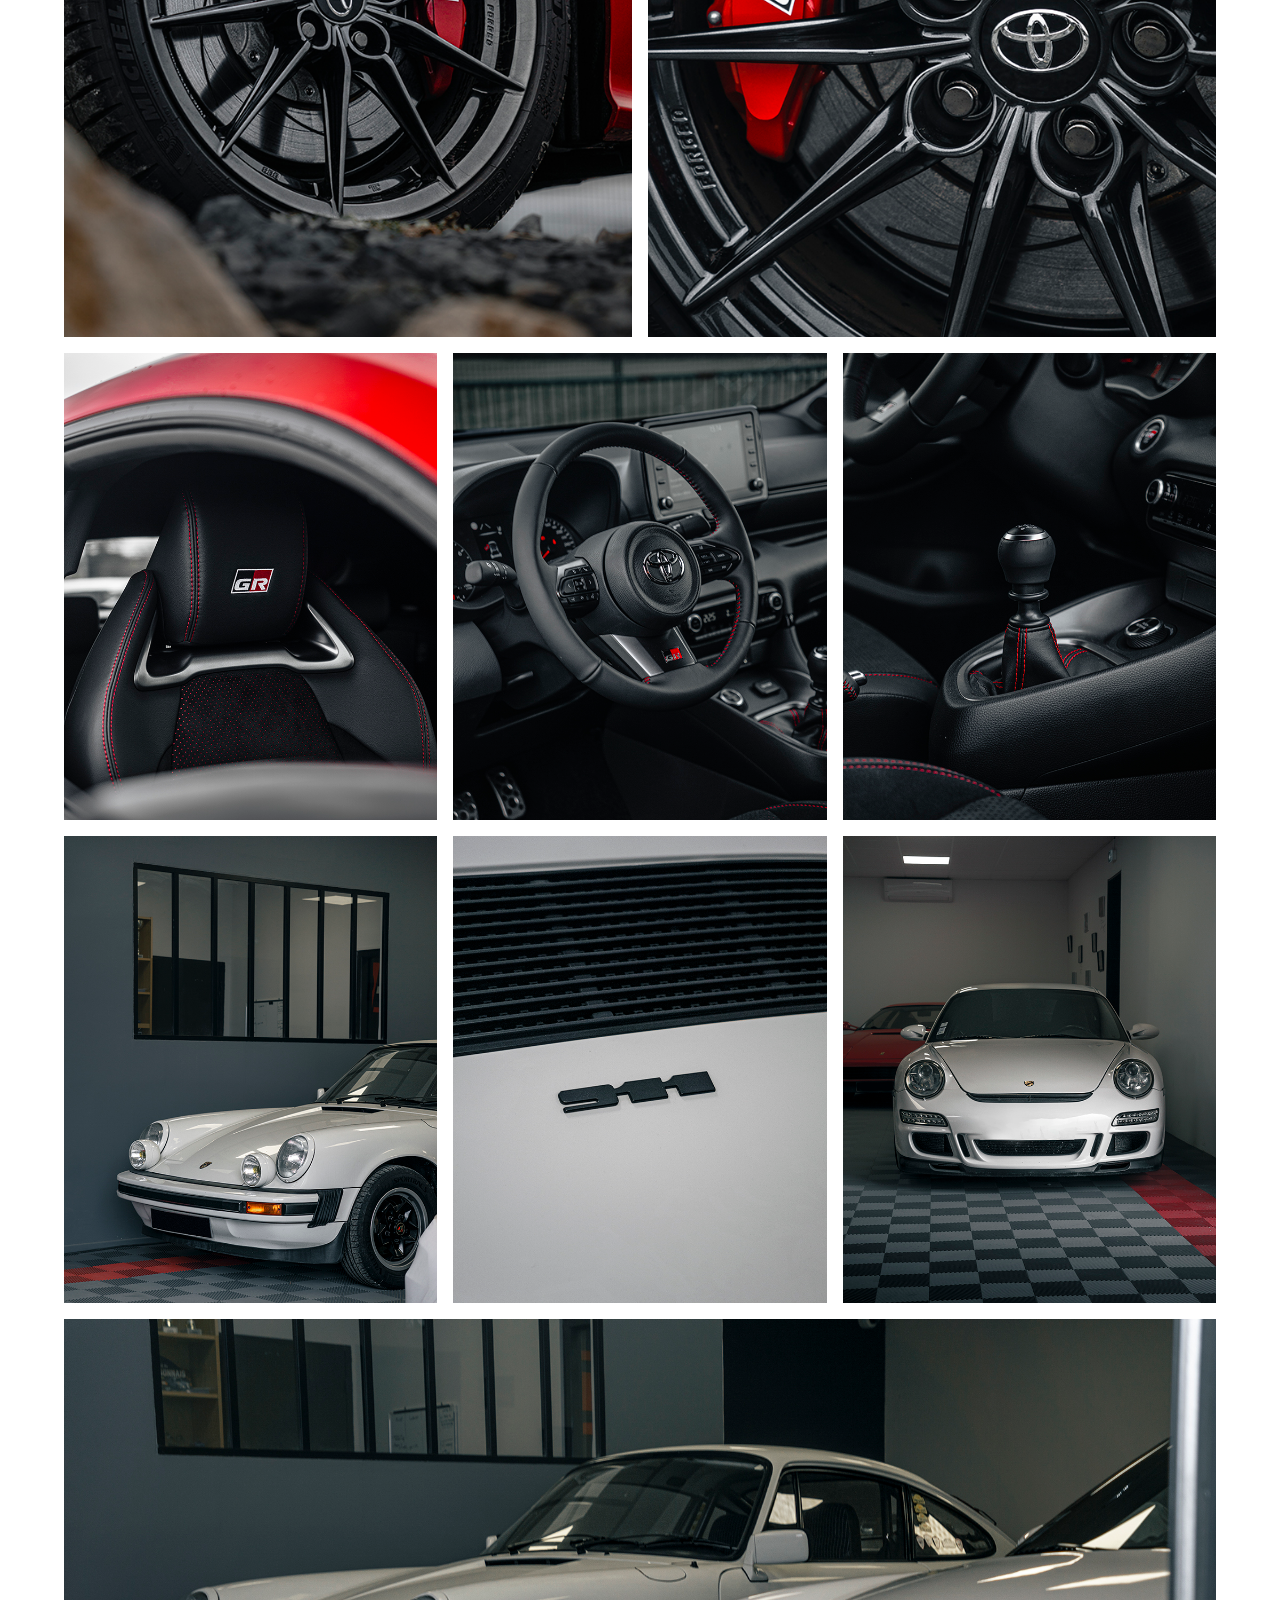
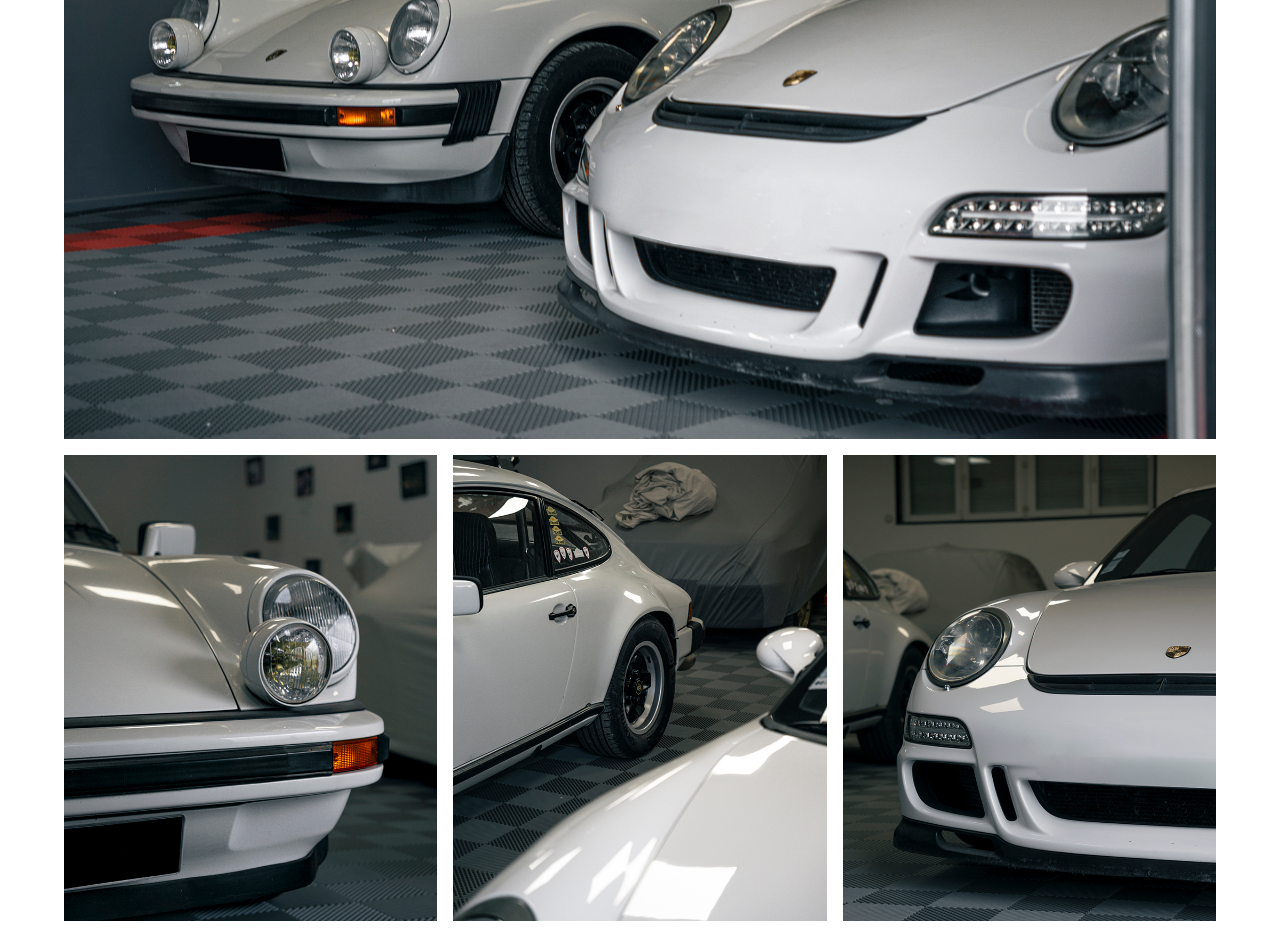
==== commit ae31f7b2: "Update index.html" ====
--- a/index.html
+++ b/index.html
@@ -10,22 +10,22 @@
 </head>
 <body>
     <!-- <div id="cursor"></div> -->
-
-    <header>
+    <nav>
         <div class="logo">LALOMEDIA</div>
         <div class="hamburger">
             <div class="line"></div>
             <div class="line"></div>
             <div class="line"></div>
         </div>
-        <nav class="navbar">
+        <div class="navbar">
             <ul>
-                <li><a href="#" class="active">Galerie</a></li>
-                <li><a href="#">A Propos</a></li>
-                <li><a href="#">Contact</a></li>
+                <li><a href="/" class="active">Galerie</a></li>
+                <li><a href="/">A Propos</a></li>
+                <li><a href="/">Contact</a></li>
             </ul>
-        </nav>
-    </header>
+        </div>
+    </nav>
+    
 
     <section id="galerie">
         <div class="col-3">
@@ -34,9 +34,9 @@
             <img src="images/TourAuto/5.jpg">
         </div>
         <div class="col-3">
-            <img src="images/TourAuto/4.jpg" alt="">
-            <img src="images/TourAuto/3.jpg" alt="">
-            <img src="images/TourAuto/6.jpg" alt="">
+            <img src="images/TourAuto/4.jpg">
+            <img src="images/TourAuto/3.jpg">
+            <img src="images/TourAuto/6.jpg">
         </div>
         <div class="col-1">
             <img src="images/TourAuto/PISTAx812.jpg">
@@ -50,39 +50,39 @@
             <img src="images/JEEP-WRANGLER/minia/Jeep-Wrangler3.jpg">
         </div>
         <div class="col-1">
-            <img src="images/JEEP-WRANGLER/minia/Jeep-Wrangler4.jpg" alt="">
+            <img src="images/JEEP-WRANGLER/minia/Jeep-Wrangler4.jpg">
         </div>
         <div class="col-3">
-            <img src="images/JEEP-WRANGLER/minia/Jeep-Wrangler5.jpg" alt="">
-            <img src="images/JEEP-WRANGLER/minia/Jeep-Wrangler6.jpg" alt="">
-            <img src="images/JEEP-WRANGLER/minia/Jeep-Wrangler7.jpg" alt="">
+            <img src="images/JEEP-WRANGLER/minia/Jeep-Wrangler5.jpg">
+            <img src="images/JEEP-WRANGLER/minia/Jeep-Wrangler6.jpg">
+            <img src="images/JEEP-WRANGLER/minia/Jeep-Wrangler7.jpg">
         </div>
         <div class="col-3">
-            <img src="images/DRS/minia/Yaris-1.jpg" alt="">
-            <img src="images/DRS/minia/Yaris-2.jpg" alt="">
-            <img src="images/DRS/minia/Yaris-3.jpg" alt="">
+            <img src="images/DRS/minia/Yaris-1.jpg">
+            <img src="images/DRS/minia/Yaris-2.jpg">
+            <img src="images/DRS/minia/Yaris-3.jpg">
         </div>
         <div class="col-2">
-            <img src="images/DRS/minia/Yaris-4.jpg" alt="">
-            <img src="images/DRS/minia/Yaris-5.jpg" alt="">
+            <img src="images/DRS/minia/Yaris-4.jpg">
+            <img src="images/DRS/minia/Yaris-5.jpg">
         </div>
         <div class="col-3">
-            <img src="images/DRS/minia/Yaris-6.jpg" alt="">
-            <img src="images/DRS/minia/Yaris-7.jpg" alt="">
-            <img src="images/DRS/minia/Yaris-8.jpg" alt="">
+            <img src="images/DRS/minia/Yaris-6.jpg">
+            <img src="images/DRS/minia/Yaris-7.jpg">
+            <img src="images/DRS/minia/Yaris-8.jpg">
         </div>
         <div class="col-3">
-            <img src="images/DRS/minia/Showroom-1.jpg" alt="">
-            <img src="images/DRS/minia/Showroom-2.jpg" alt="">
-            <img src="images/DRS/minia/Showroom-3.jpg" alt="">
+            <img src="images/DRS/minia/Showroom-1.jpg">
+            <img src="images/DRS/minia/Showroom-2.jpg">
+            <img src="images/DRS/minia/Showroom-3.jpg">
         </div>
         <div class="col-1">
-            <img src="images/DRS/minia/Showroom-4.jpg" alt="">
+            <img src="images/DRS/minia/Showroom-4.jpg">
         </div>
         <div class="col-3">
-            <img src="images/DRS/minia/Showroom-5.jpg" alt="">
-            <img src="images/DRS/minia/Showroom-6.jpg" alt="">
-            <img src="images/DRS/minia/Showroom-7.jpg" alt="">
+            <img src="images/DRS/minia/Showroom-5.jpg">
+            <img src="images/DRS/minia/Showroom-6.jpg">
+            <img src="images/DRS/minia/Showroom-7.jpg">
         </div>
     </section>
 
--- a/style.css
+++ b/style.css
@@ -283,11 +283,91 @@
     }
 }
 
+
+/* -------LOADER------- */
+/* .loader-container{
+    position: relative;
+}
+#loader {
+    position: absolute;
+    z-index: 100;
+    object-fit: cover;
+    animation-duration: 3s;
+    animation-name: loading;
+    animation-iteration-count : 1;
+    overflow-y: hidden;
+  }
+  @keyframes  loading{
+    0% {
+      width: 100vw;
+      position: absolute;
+    }
+    65% {
+      width: 100vw;
+      position: absolute;
+    }
+    100% {
+      width: 100%;
+      position: absolute;
+    }
+  } */ 
+
+
+
+/* .loader-container{
+    position: relative;
+    width: 100%;
+    height: 100%; 
+    display: flex;  
+    align-items: center;
+    justify-content: center;
+}
+#loader {
+    position: absolute;
+    z-index: 100;
+    object-fit: cover;
+    animation: loading 6s ease-in-out;
+    animation-iteration-count : 1;
+  }
+  @keyframes  loading{
+    0% {
+      width: 100vw;
+      height: 100%;
+      position: absolute;
+      z-index: 1000;  
+    }
+    75% {
+      width: 100vw;
+      height: 100%;
+      position: absolute;
+      z-index: 1000;  
+    }
+    85% {
+      width: 120vw;
+      height: 100%;
+      z-index: 1000;  
+    }
+    100% {
+      width: 100%;
+      height: 100%;
+      z-index: 1000;  
+    }
+  } 
+ */
+
+
+
+
+
+
+
+
+
 /*  --------MAIL-------- */
 .mail-container{
     width: 100%;
-    height: 82vh;
-    background-color: rgb(0, 102, 255);
+    height: 75vh;
+    /* background-color: var(--main); */
     display: flex;
     align-items: center;
     justify-content: center;
@@ -301,6 +381,7 @@
     width: 90%;
     max-width: 600px;
     border-radius: 10px;
+    box-shadow: 0 20px 24px hsla(235, 32%, 15%, .2);
 }
 
 form h3{
@@ -319,7 +400,7 @@
 }
 form button{
     padding: 1em;
-    background-color: var(--brightred);
+    background-color: var(--main);
     color: white;
     font-size: 18px;
     border: 0;
@@ -328,3 +409,114 @@
     border-radius: 10px;
     margin: 10px 0 0;
 }
+
+
+
+
+
+/*  --------SHOOTING-------- */
+
+/* .shooting-container{
+    background-color: palegoldenrod;
+    width: 90vw;
+    margin: 0 auto;
+    display: flex;
+    justify-content: space-between;
+    justify-content: center;
+    flex-wrap: wrap;
+}
+.shooting-card{
+    background-color: red;
+    width: 400px;
+    height: 500px;
+} */
+
+.card{
+    display: flex;
+    align-items: center;
+    justify-content: center;
+    flex-wrap: wrap;
+    /* background-color: palegreen; */
+    margin: 0 24px;
+}
+.card-container{
+    margin: 1.5rem auto;
+    display: grid;
+    grid-template-columns: 1fr;
+    width: 500px;
+}
+.card-article{
+    position: relative;
+    background-color: #ffffff;
+    padding: 2.5rem;
+    border-radius: 1rem;
+    box-shadow: 0 20px 24px hsla(235, 32%, 15%, .2);
+    overflow: hidden;
+    transition: transform 250ms ease;
+}
+.card-data{
+    display: flex;
+    position: relative;
+    flex-direction: column;
+}
+.card-img{
+    width: 100%;
+    margin-bottom: 1.5rem;
+    align-self: center;
+    border-radius: .5rem;
+}
+.card-title{
+    color: black;
+    font-size: 2rem;
+    font-weight: 900;
+}
+.card-desc{
+    font-weight: 400;
+}
+.card a{
+    width: 100%;
+    /* background: #002fff; */
+    background: linear-gradient(23deg, rgba(0,47,255,1) 0%, rgba(0,123,255,1) 100%);
+    padding: 1rem 0;
+    color: white;
+    text-align: center;
+    border-radius: 0.5rem;
+    margin-top: 1.5rem;
+    font-weight: bold;
+    font-size: 1.3rem;
+    transition: background-color 250ms ease;
+}
+
+.card .prix{
+    color: #002fff;
+    font-size: smaller;
+}
+
+
+
+/* --------ABOUT-------- */
+
+.about-container{
+    width: 90%;
+    margin: 0 auto;
+    padding: 10px 20px;
+}
+.about{
+    display: flex;
+    justify-content: space-between;
+    align-items: center;
+    flex-wrap: wrap;
+}
+.about-img{
+    aspect-ratio: 4/5;
+    flex: 1;
+    margin-right: 40px;
+    overflow: hidden;
+}
+.about-img img{
+    max-width: 80%;
+    height: auto;
+}
+.about-content{
+    flex: 1;
+}
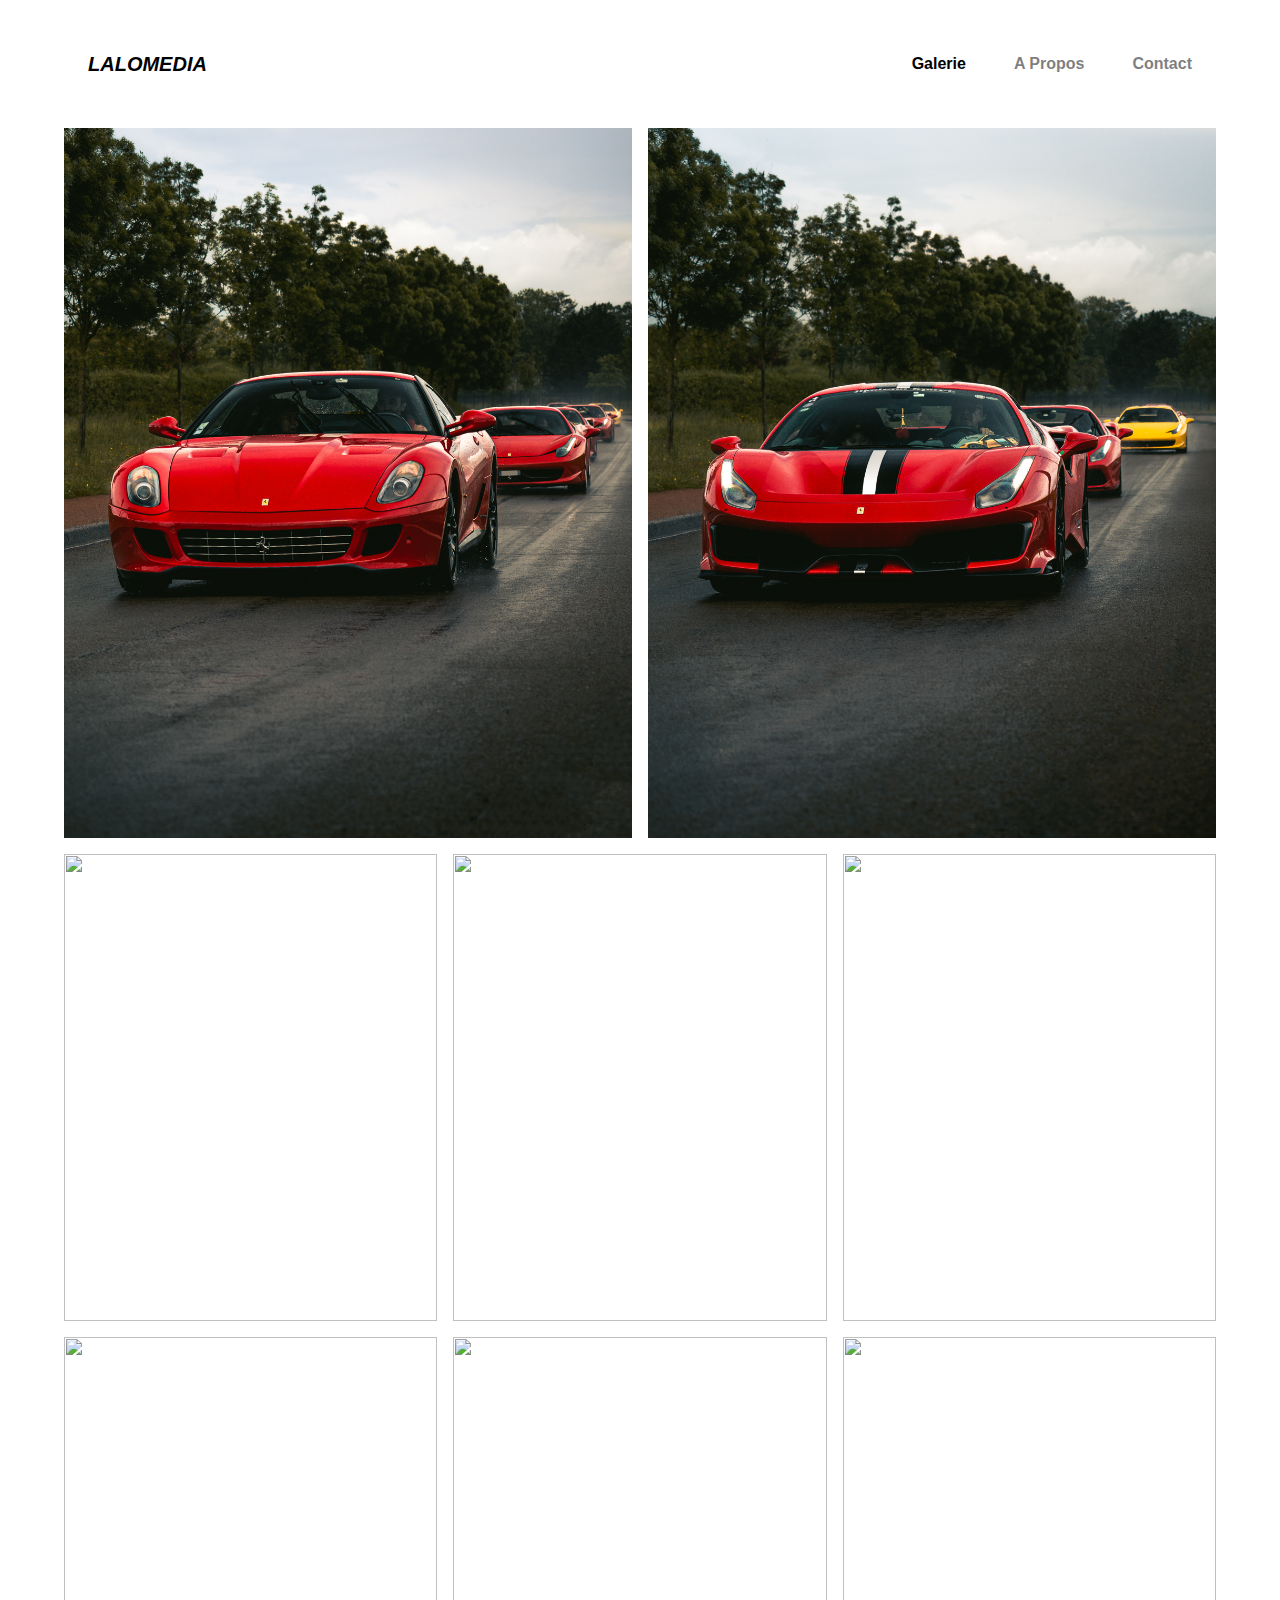
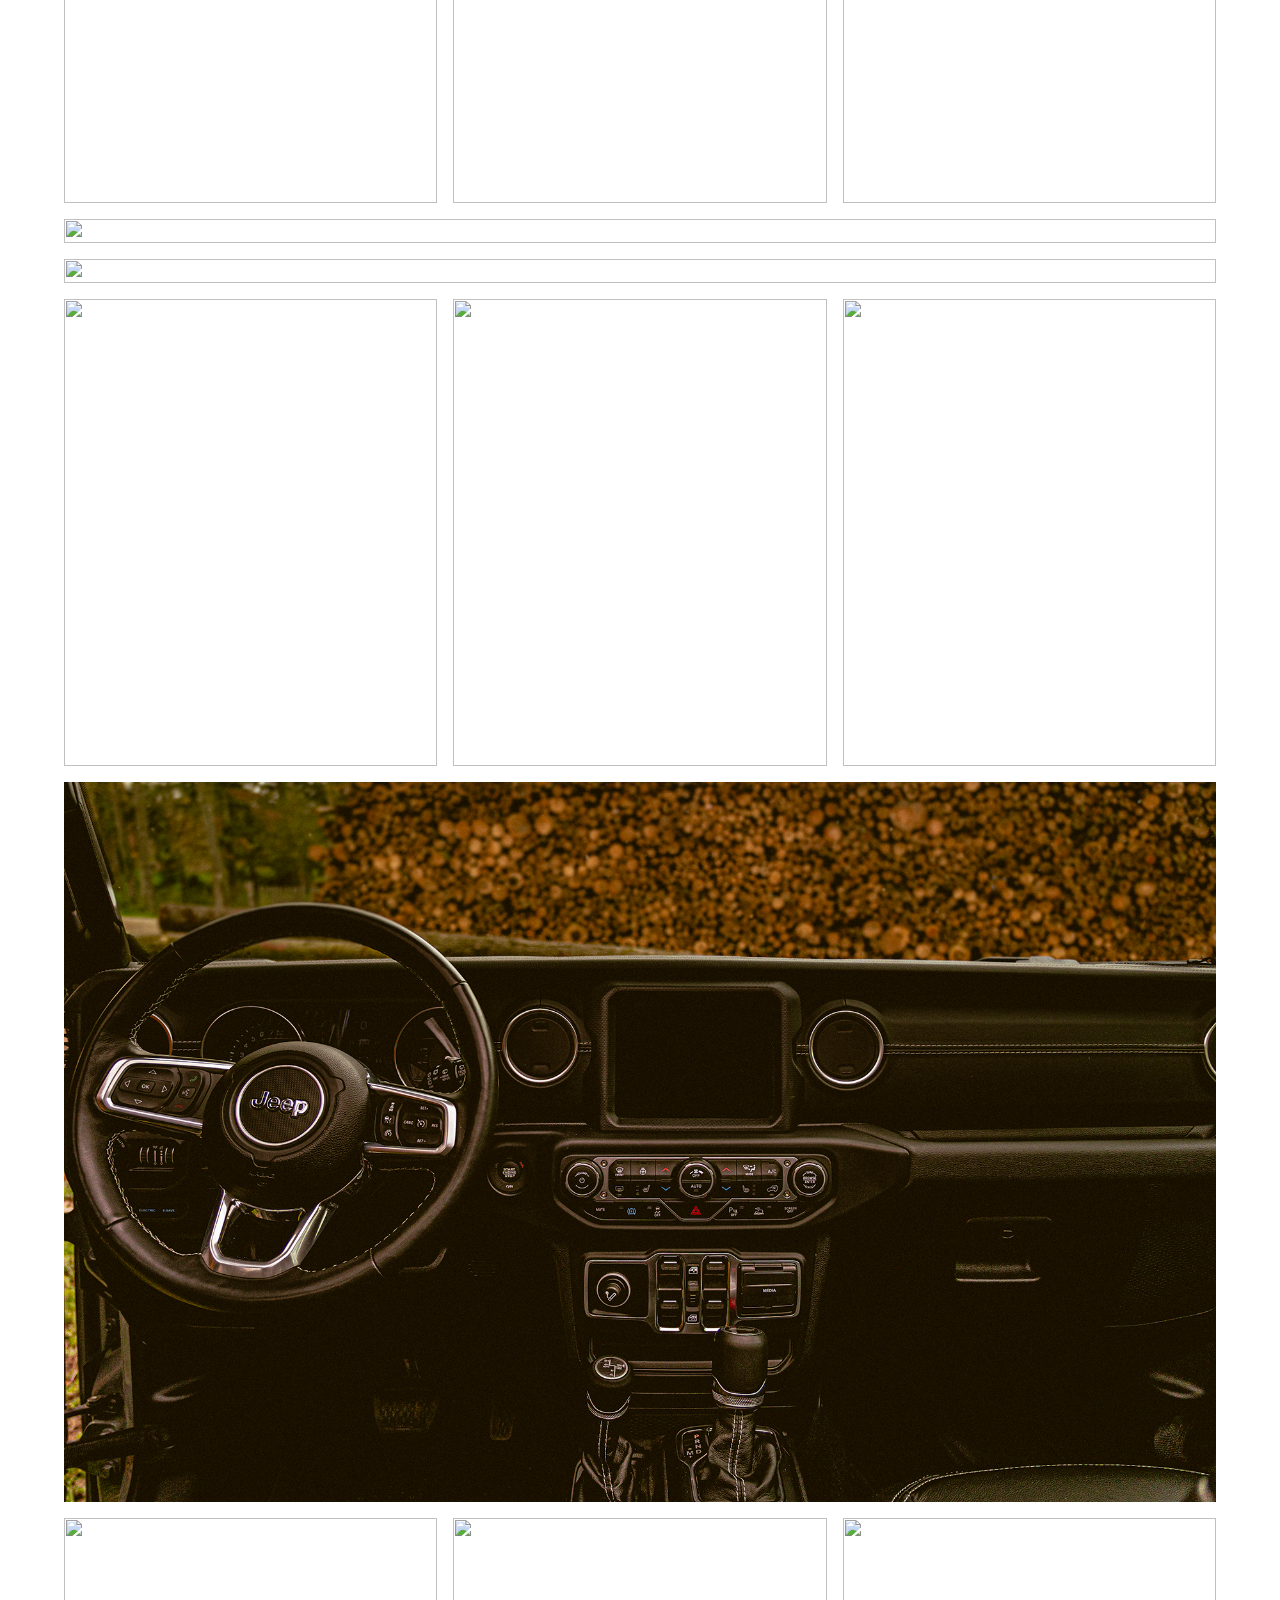
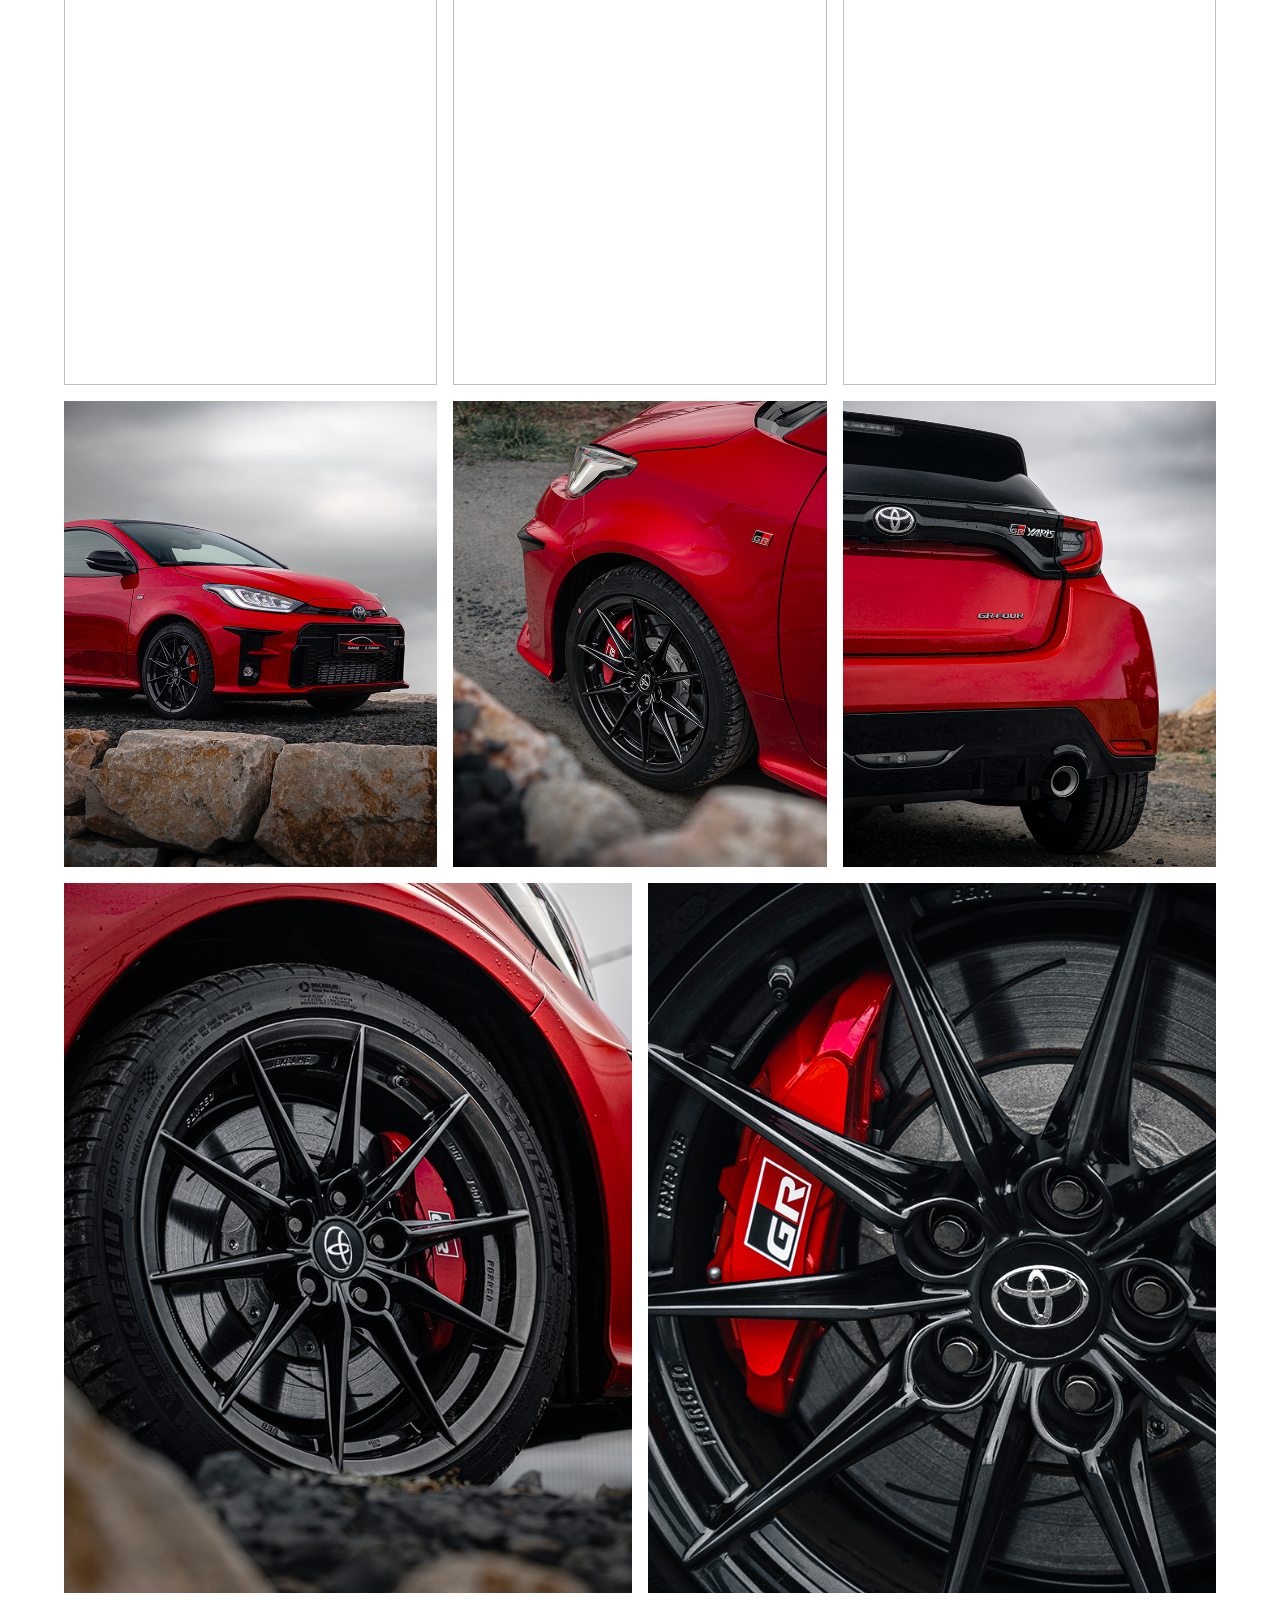
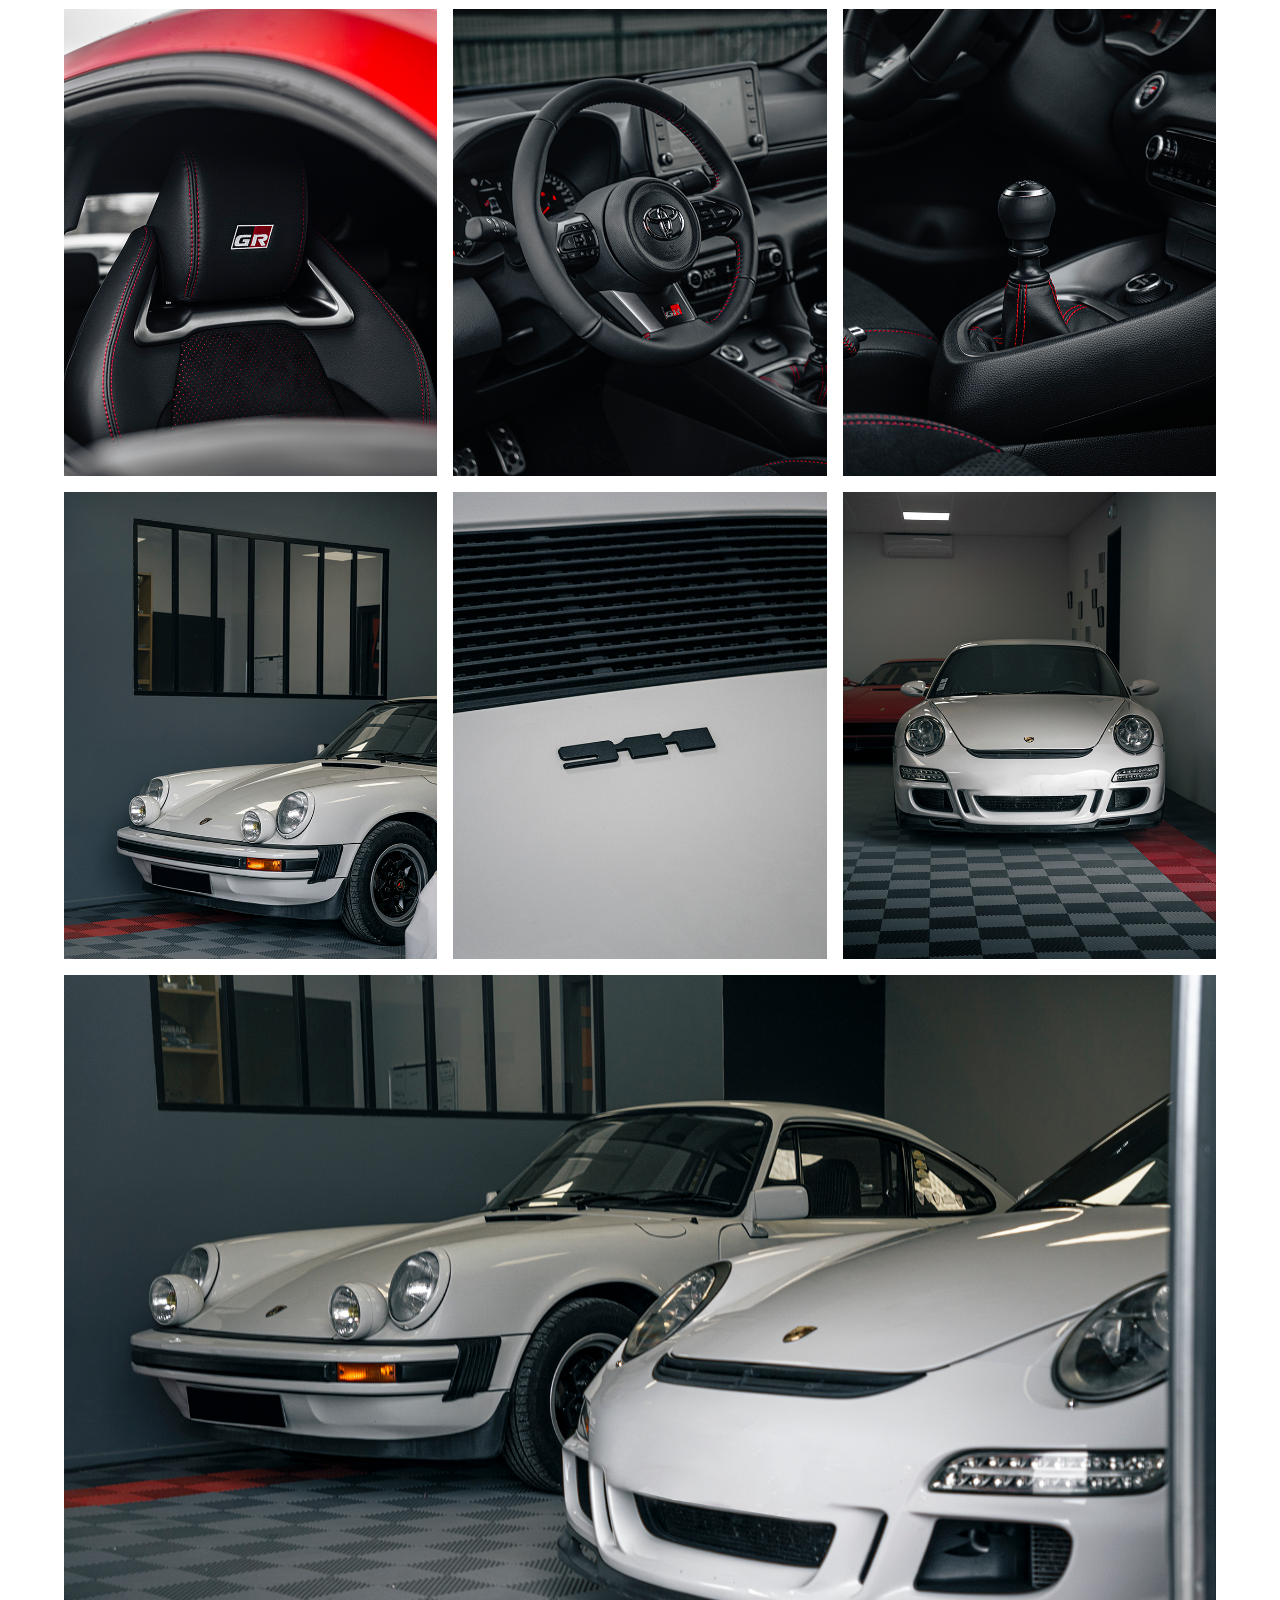
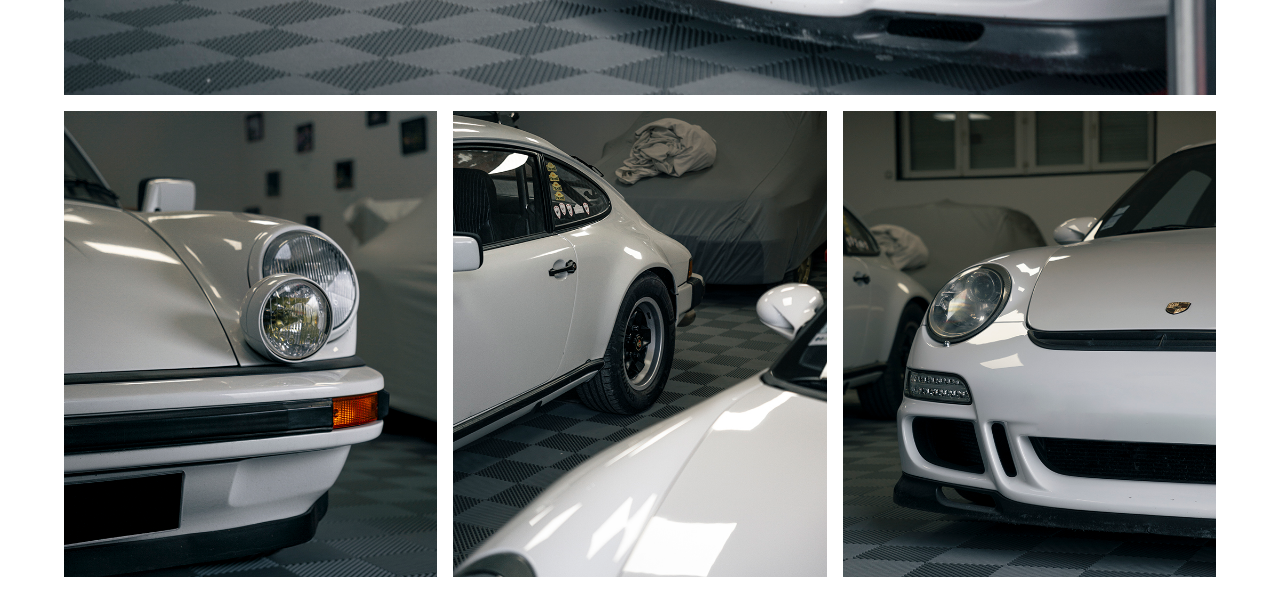
==== commit beb0ed5e: "Update index.html" ====
--- a/index.html
+++ b/index.html
@@ -28,6 +28,10 @@
     
 
     <section id="galerie">
+        <div class="col-2">
+            <img src="images/Rotary/minia/599.jpg">
+            <img src="images/Rotary/minia/pista.jpg">
+        </div>
         <div class="col-3">
             <img src="images/TourAuto/1.jpg">
             <img src="images/TourAuto/2.jpg">
--- a/style.css
+++ b/style.css
@@ -4,7 +4,6 @@
     --white:  #fff;
     --lightred: #f9433dcc;
     --main: #002fff;
-    --main-gradient: linear-gradient(23deg, rgba(0,47,255,1) 0%, rgba(0,123,255,1) 100%);
 }
 
 
@@ -21,7 +20,7 @@
 /* ---------WEB STYLES--------- */
 @media (pointer: fine){
     #cursor{
-        background-color: var(--brightred);
+        background-color: var(--main);
         width:400px;
         height:400px;
         border-radius: 50%;
@@ -42,11 +41,6 @@
     background: var(--main);
 }
 
-
-
-
-/* ---------SCROLLBAR--------- */
-
 ::-webkit-scrollbar{
     width: 10px;
 }
@@ -56,6 +50,8 @@
 ::-webkit-scrollbar-thumb{
     background-color: var(--main);
 }
+
+
 
 /* ---------NAVBAR--------- */
 nav{
@@ -169,7 +165,7 @@
 
 /* GALERIE */
 #galerie{
-    padding-top: 1070px;
+    /* padding-top: 1070px; */    /* POUR LES SIDES */
     width: 90vw;
     margin: 0 auto;
 }
@@ -284,90 +280,13 @@
 }
 
 
-/* -------LOADER------- */
-/* .loader-container{
-    position: relative;
-}
-#loader {
-    position: absolute;
-    z-index: 100;
-    object-fit: cover;
-    animation-duration: 3s;
-    animation-name: loading;
-    animation-iteration-count : 1;
-    overflow-y: hidden;
-  }
-  @keyframes  loading{
-    0% {
-      width: 100vw;
-      position: absolute;
-    }
-    65% {
-      width: 100vw;
-      position: absolute;
-    }
-    100% {
-      width: 100%;
-      position: absolute;
-    }
-  } */ 
-
-
-
-/* .loader-container{
-    position: relative;
-    width: 100%;
-    height: 100%; 
-    display: flex;  
-    align-items: center;
-    justify-content: center;
-}
-#loader {
-    position: absolute;
-    z-index: 100;
-    object-fit: cover;
-    animation: loading 6s ease-in-out;
-    animation-iteration-count : 1;
-  }
-  @keyframes  loading{
-    0% {
-      width: 100vw;
-      height: 100%;
-      position: absolute;
-      z-index: 1000;  
-    }
-    75% {
-      width: 100vw;
-      height: 100%;
-      position: absolute;
-      z-index: 1000;  
-    }
-    85% {
-      width: 120vw;
-      height: 100%;
-      z-index: 1000;  
-    }
-    100% {
-      width: 100%;
-      height: 100%;
-      z-index: 1000;  
-    }
-  } 
- */
-
-
-
-
-
-
-
 
 
 /*  --------MAIL-------- */
 .mail-container{
     width: 100%;
     height: 75vh;
-    /* background-color: var(--main); */
+    /* background-color: var(--(--main-gradient)); */
     display: flex;
     align-items: center;
     justify-content: center;
@@ -416,21 +335,6 @@
 
 /*  --------SHOOTING-------- */
 
-/* .shooting-container{
-    background-color: palegoldenrod;
-    width: 90vw;
-    margin: 0 auto;
-    display: flex;
-    justify-content: space-between;
-    justify-content: center;
-    flex-wrap: wrap;
-}
-.shooting-card{
-    background-color: red;
-    width: 400px;
-    height: 500px;
-} */
-
 .card{
     display: flex;
     align-items: center;
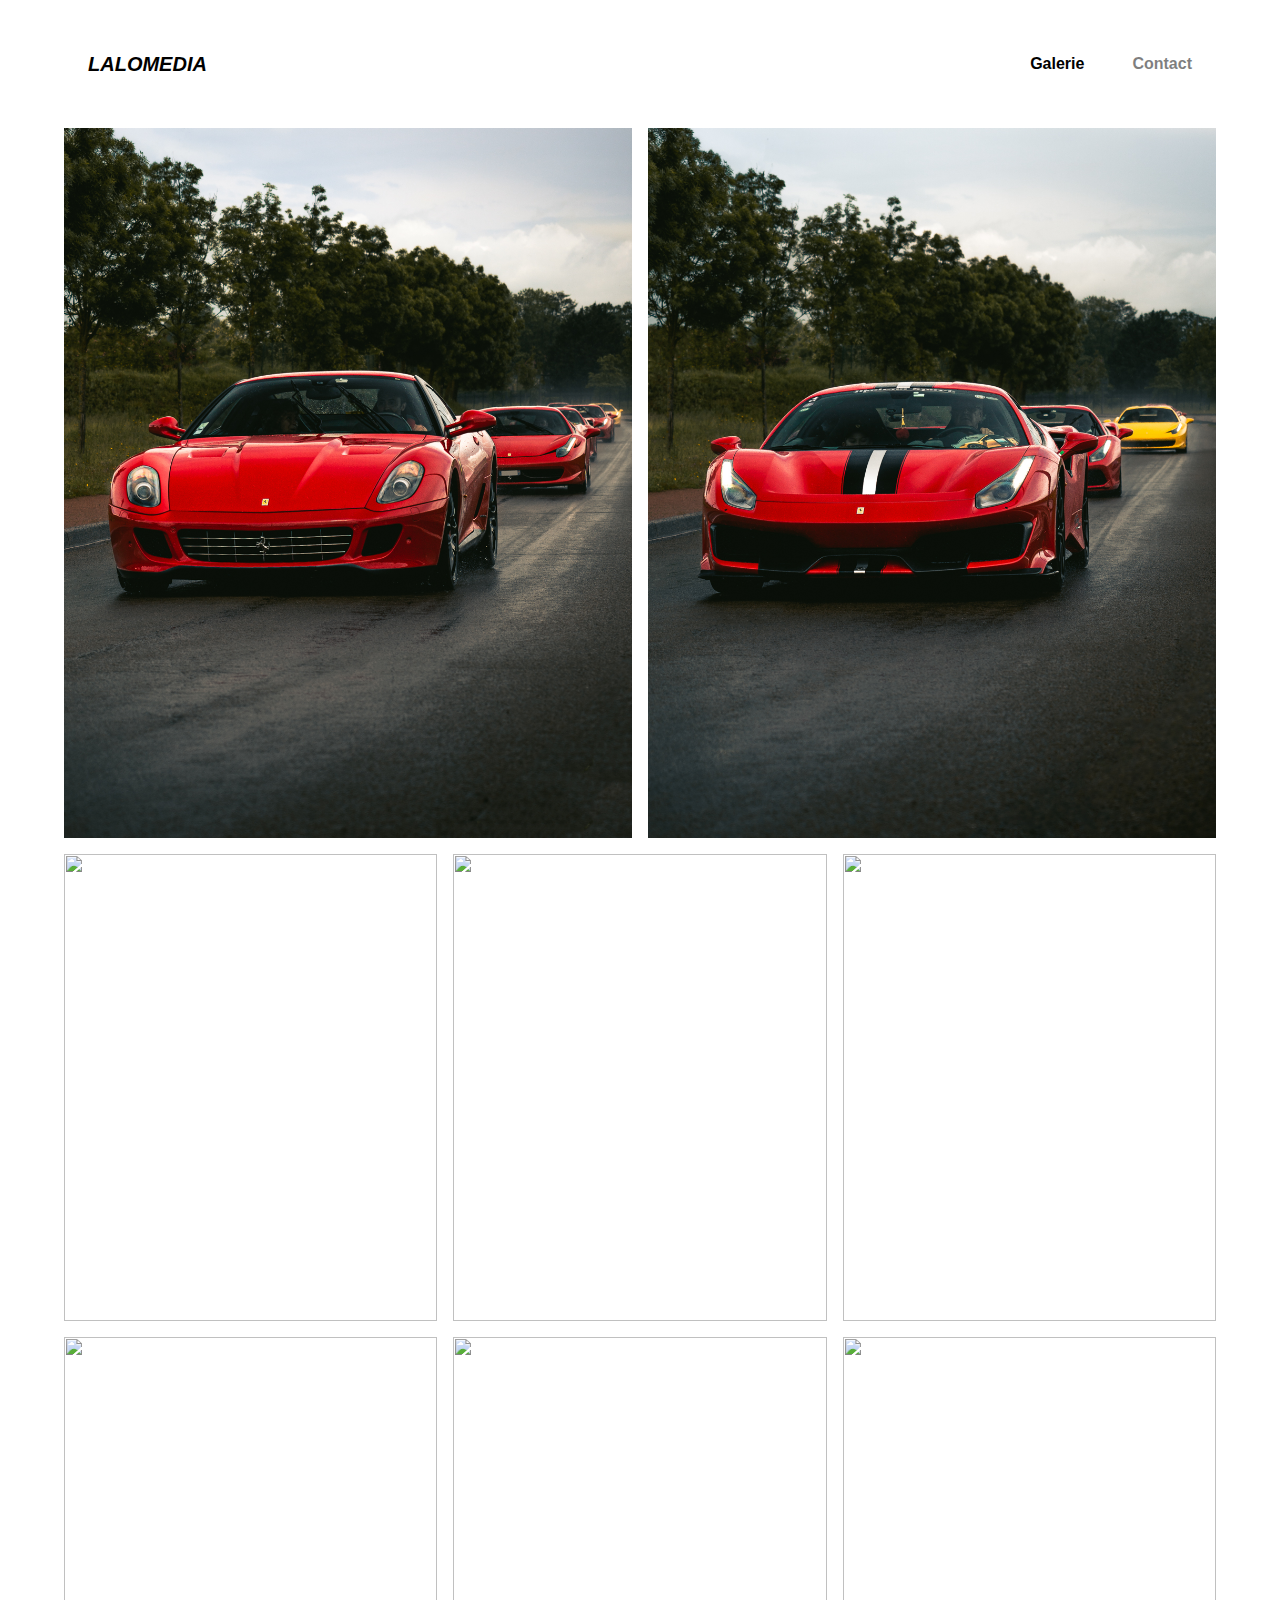
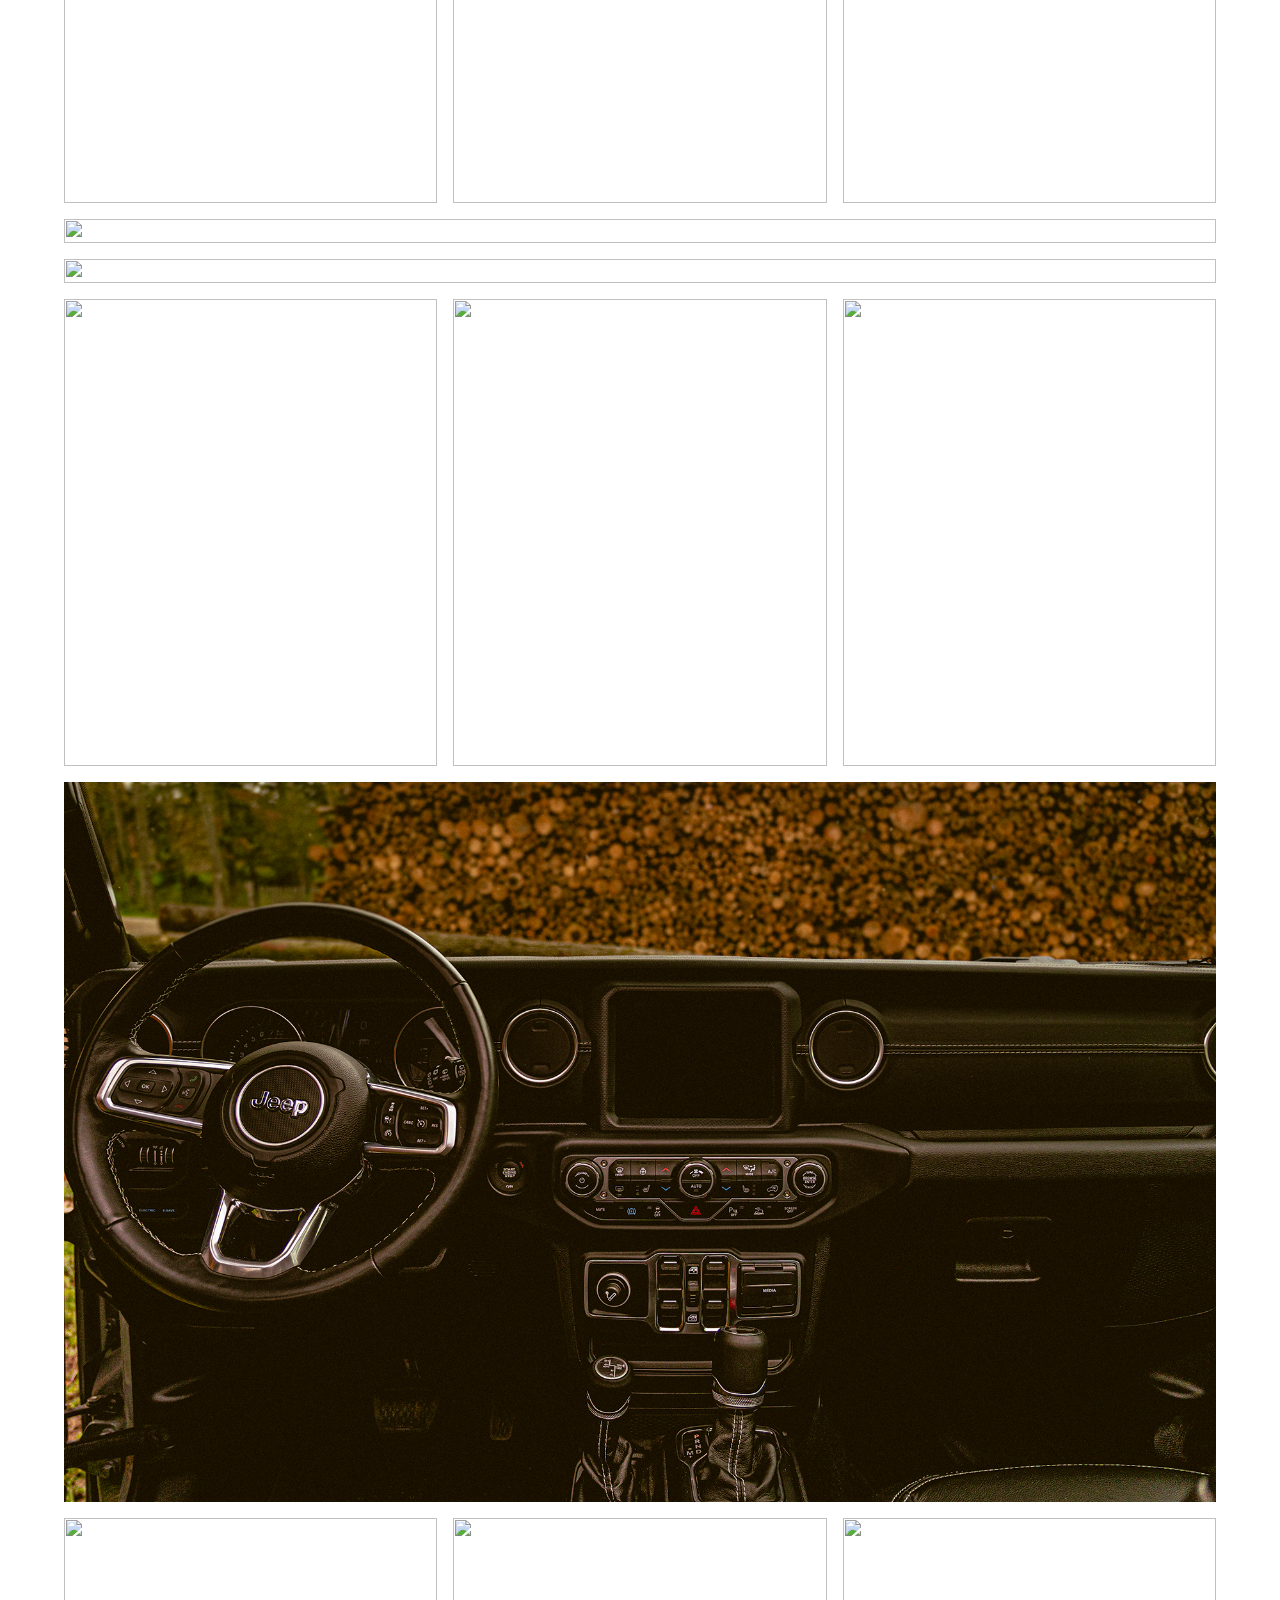
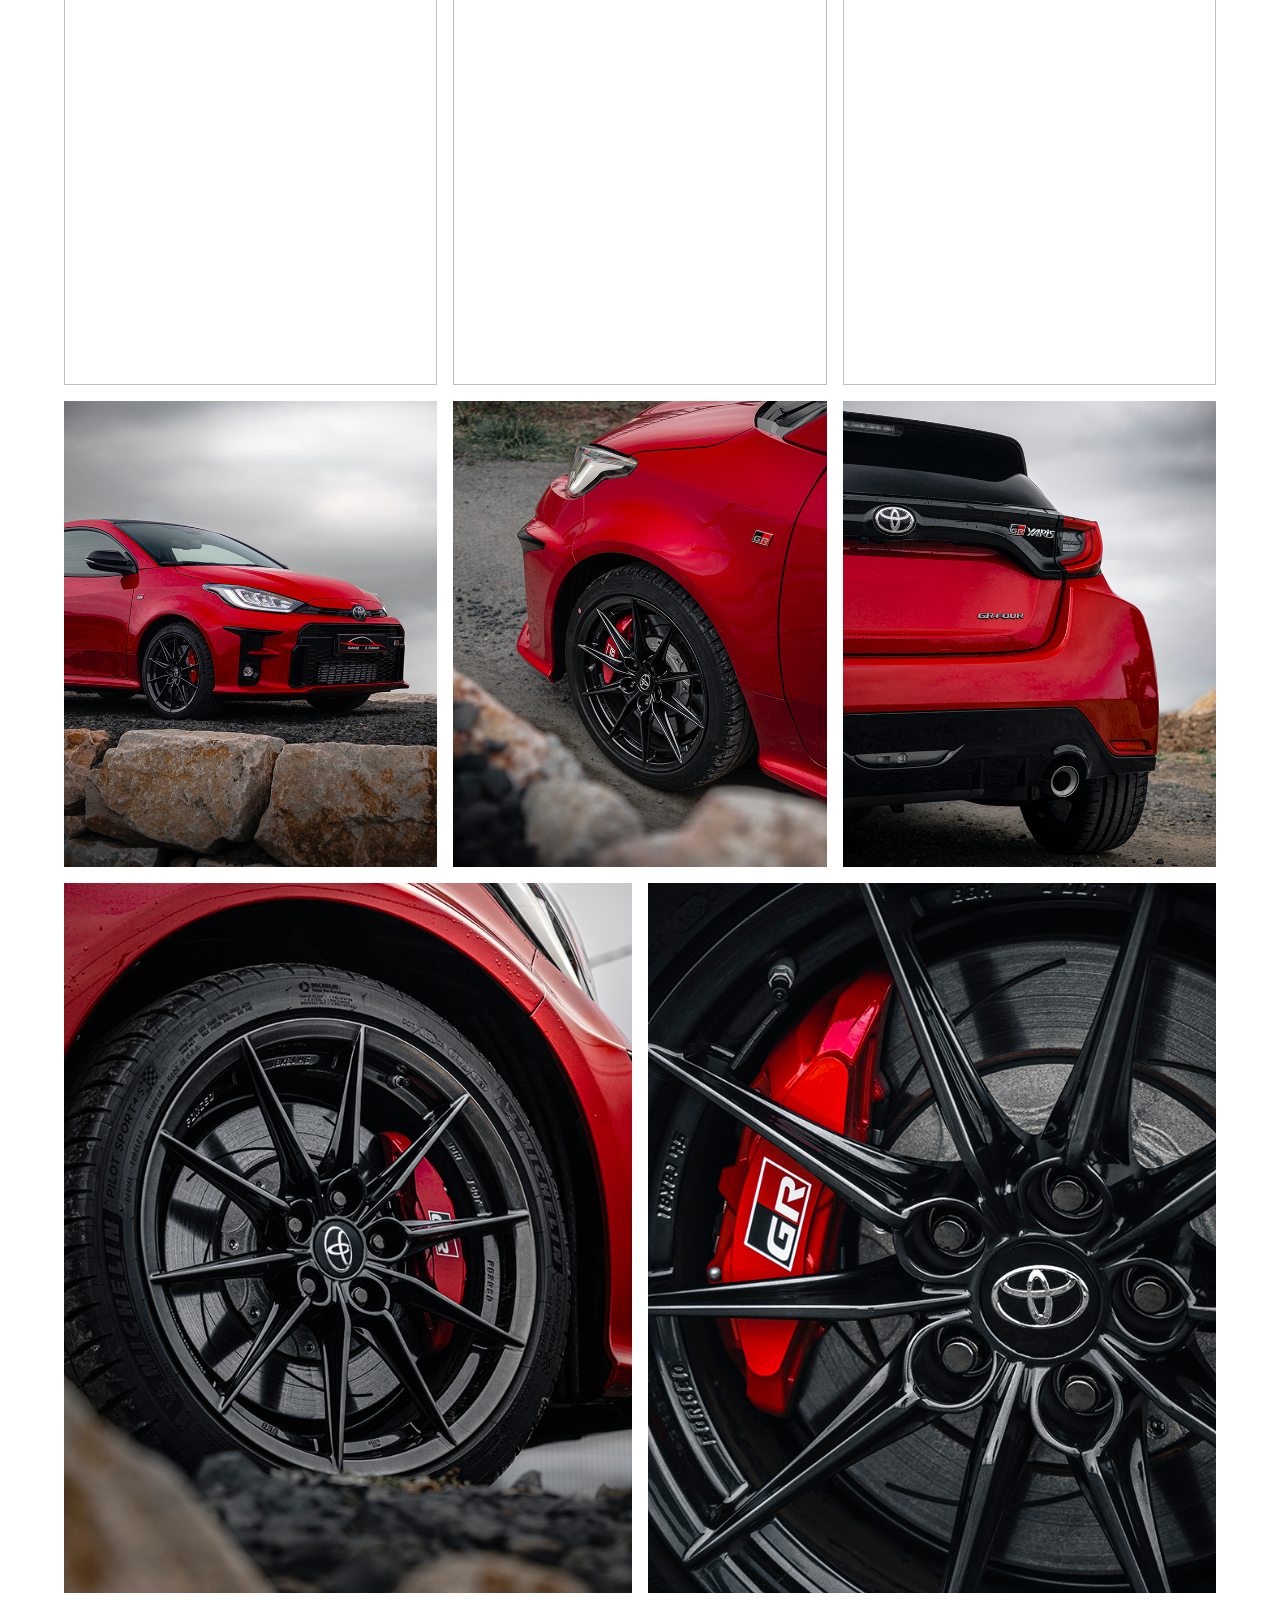
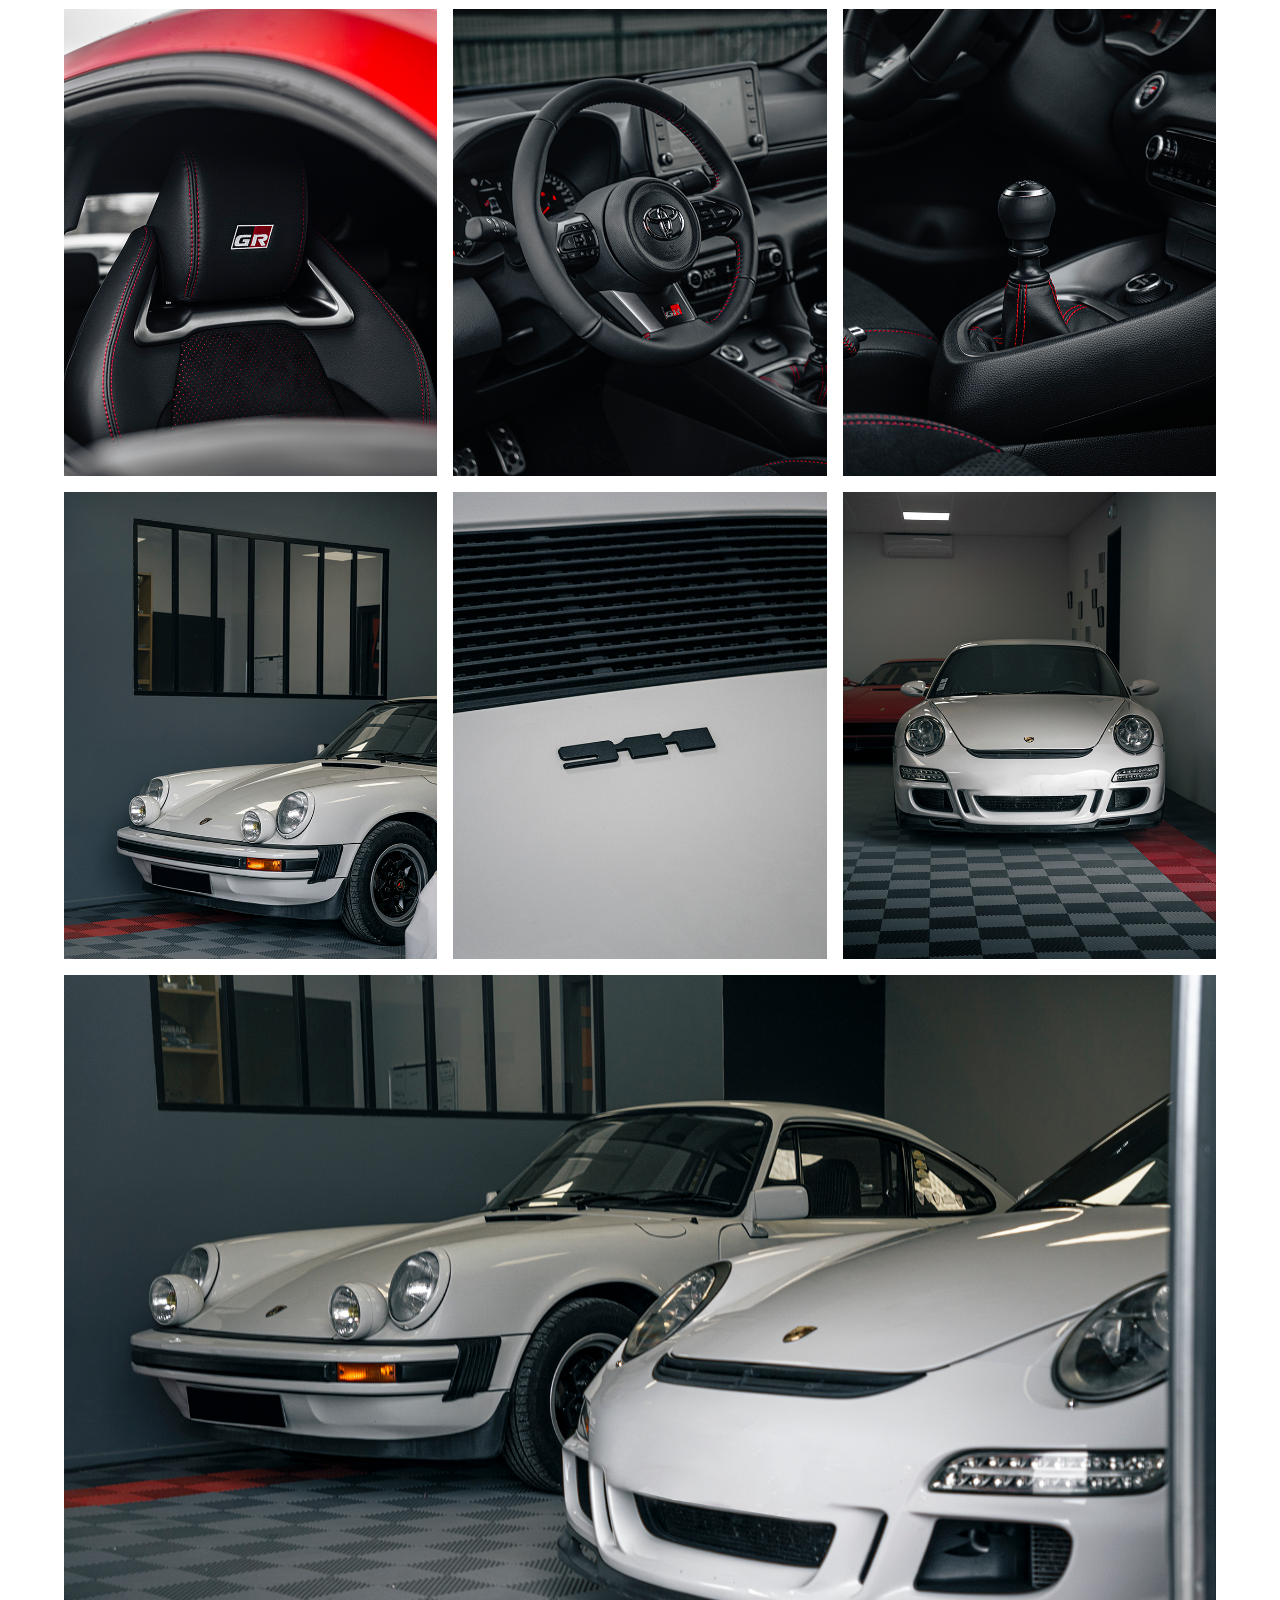
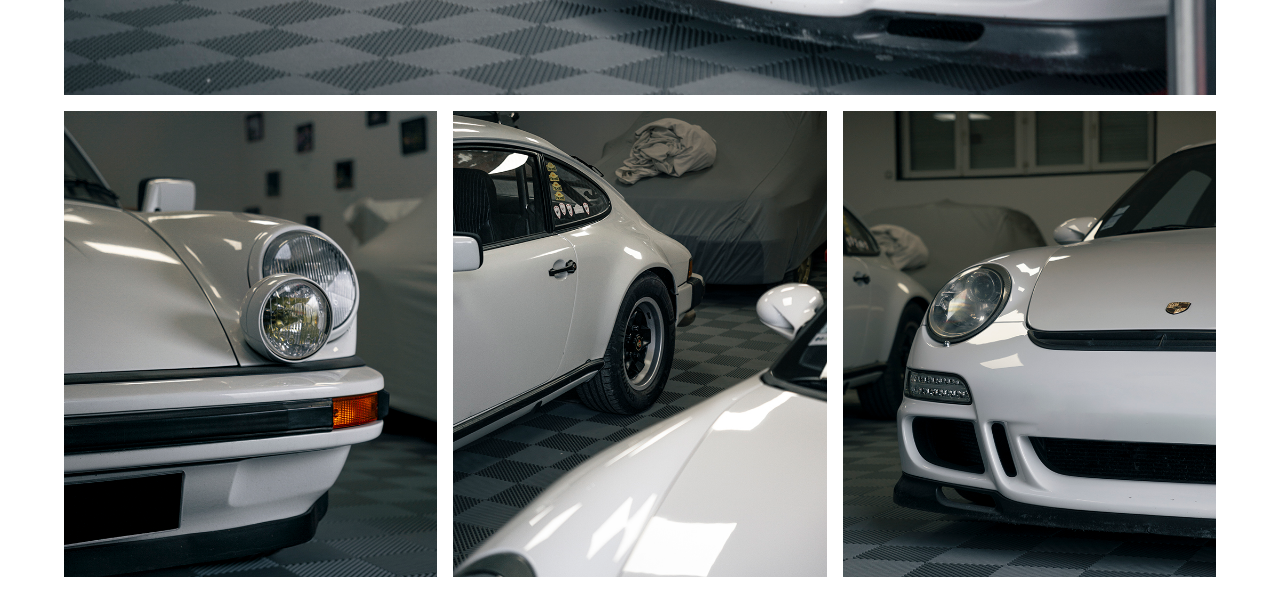
==== commit 5e0a5d3f: "Update index.html" ====
--- a/index.html
+++ b/index.html
@@ -20,7 +20,6 @@
         <div class="navbar">
             <ul>
                 <li><a href="/" class="active">Galerie</a></li>
-                <li><a href="/">A Propos</a></li>
                 <li><a href="/">Contact</a></li>
             </ul>
         </div>
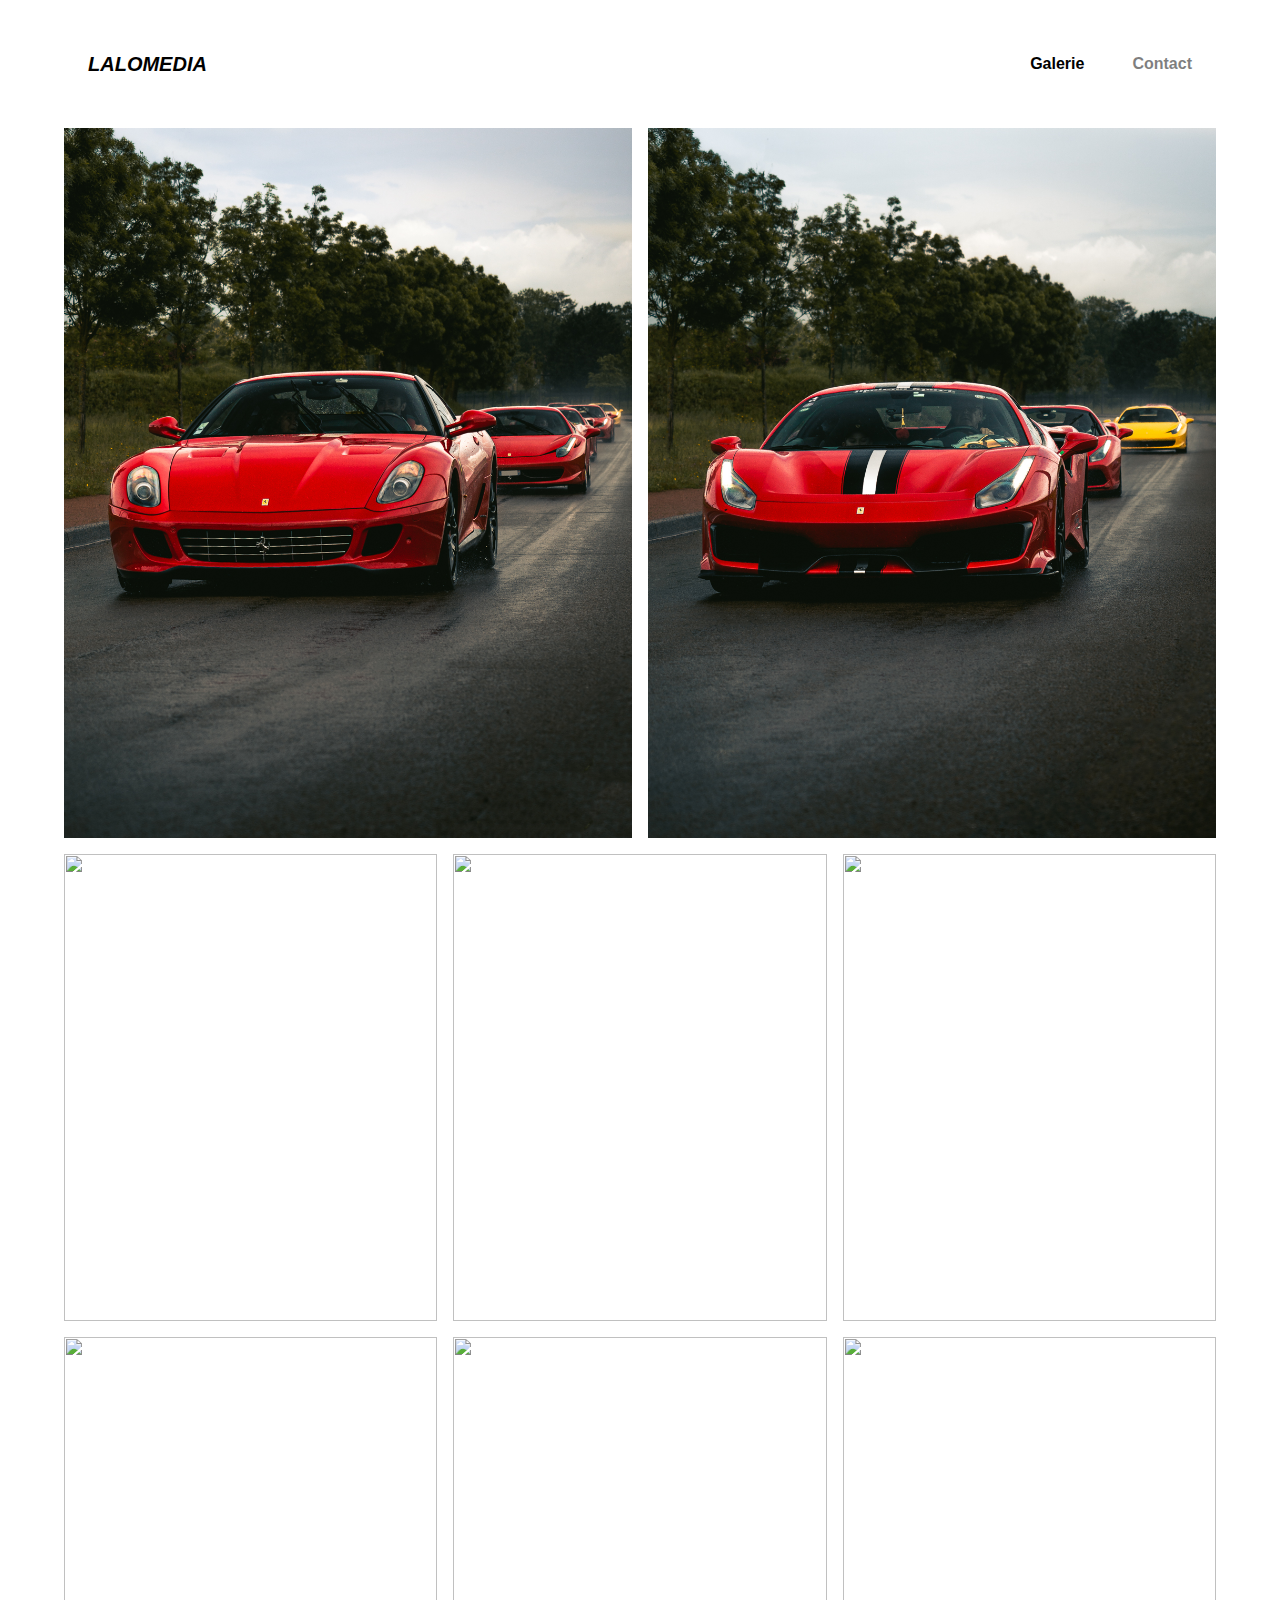
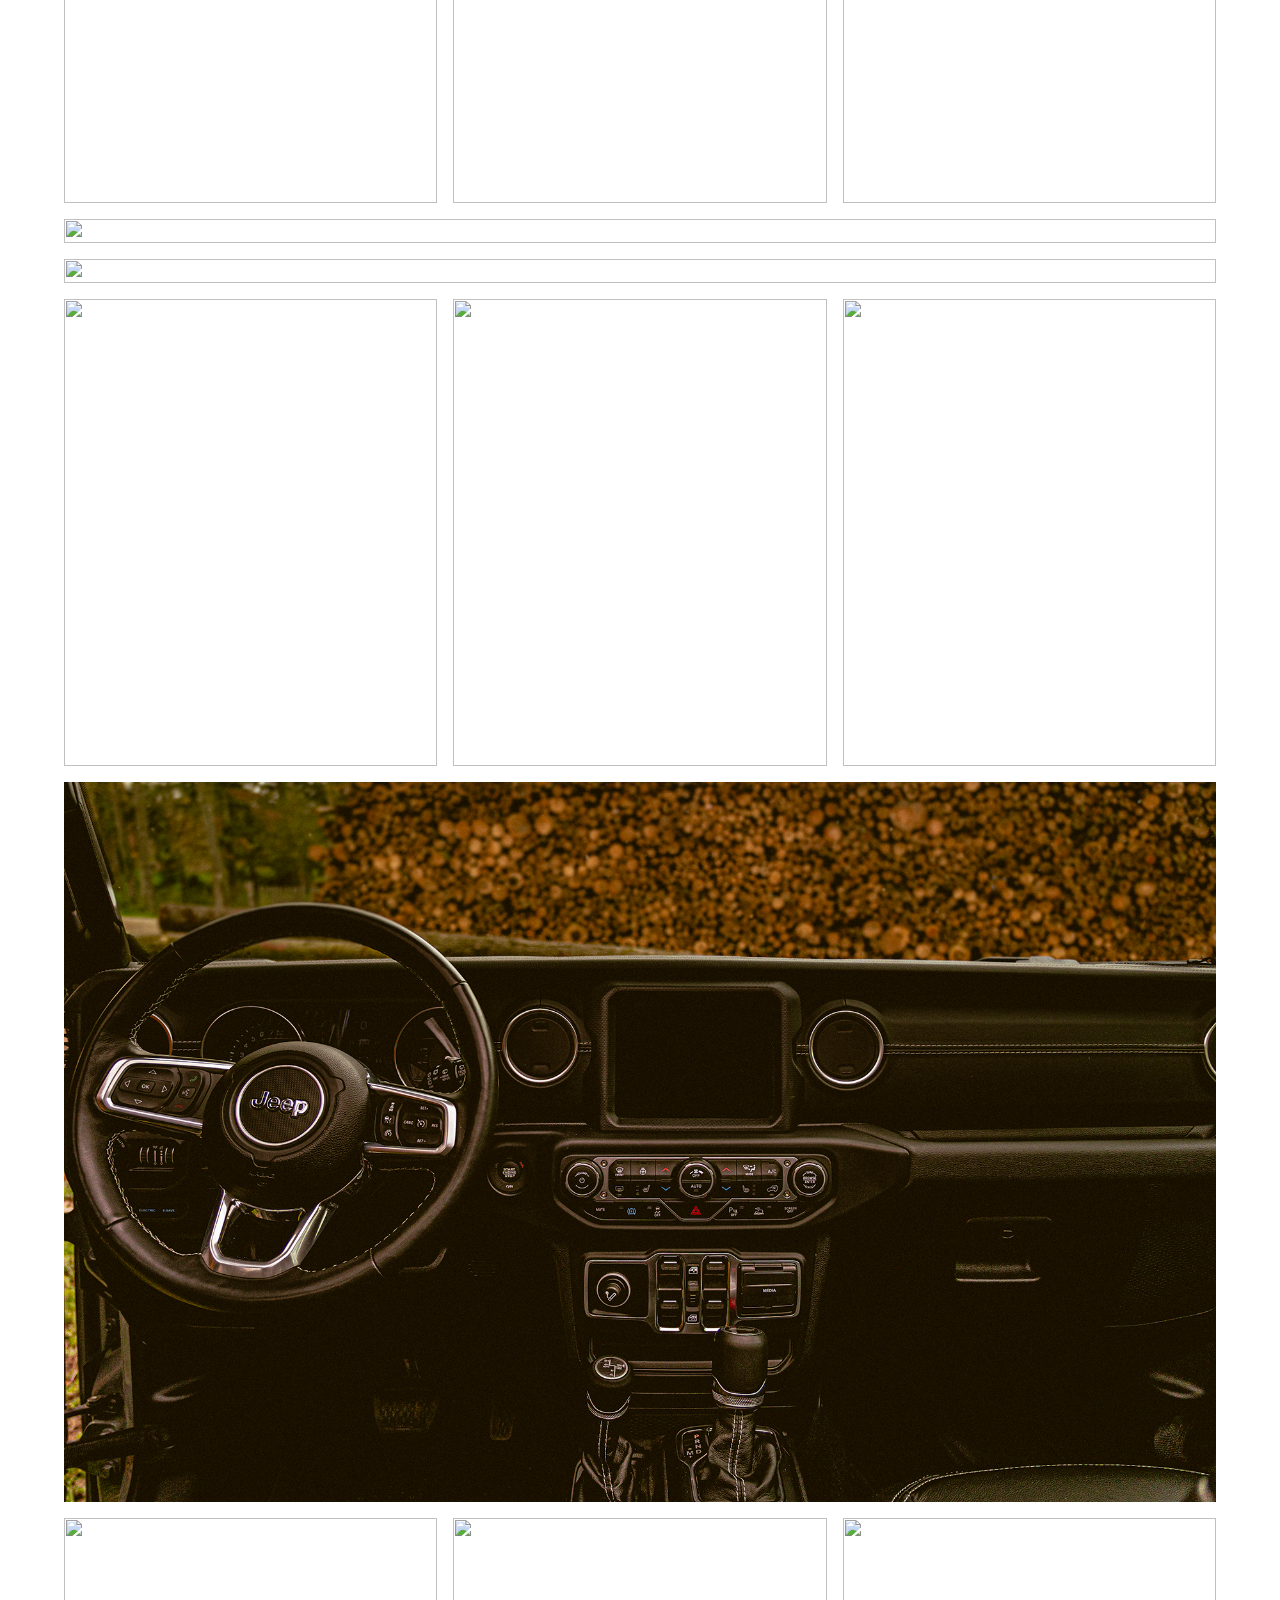
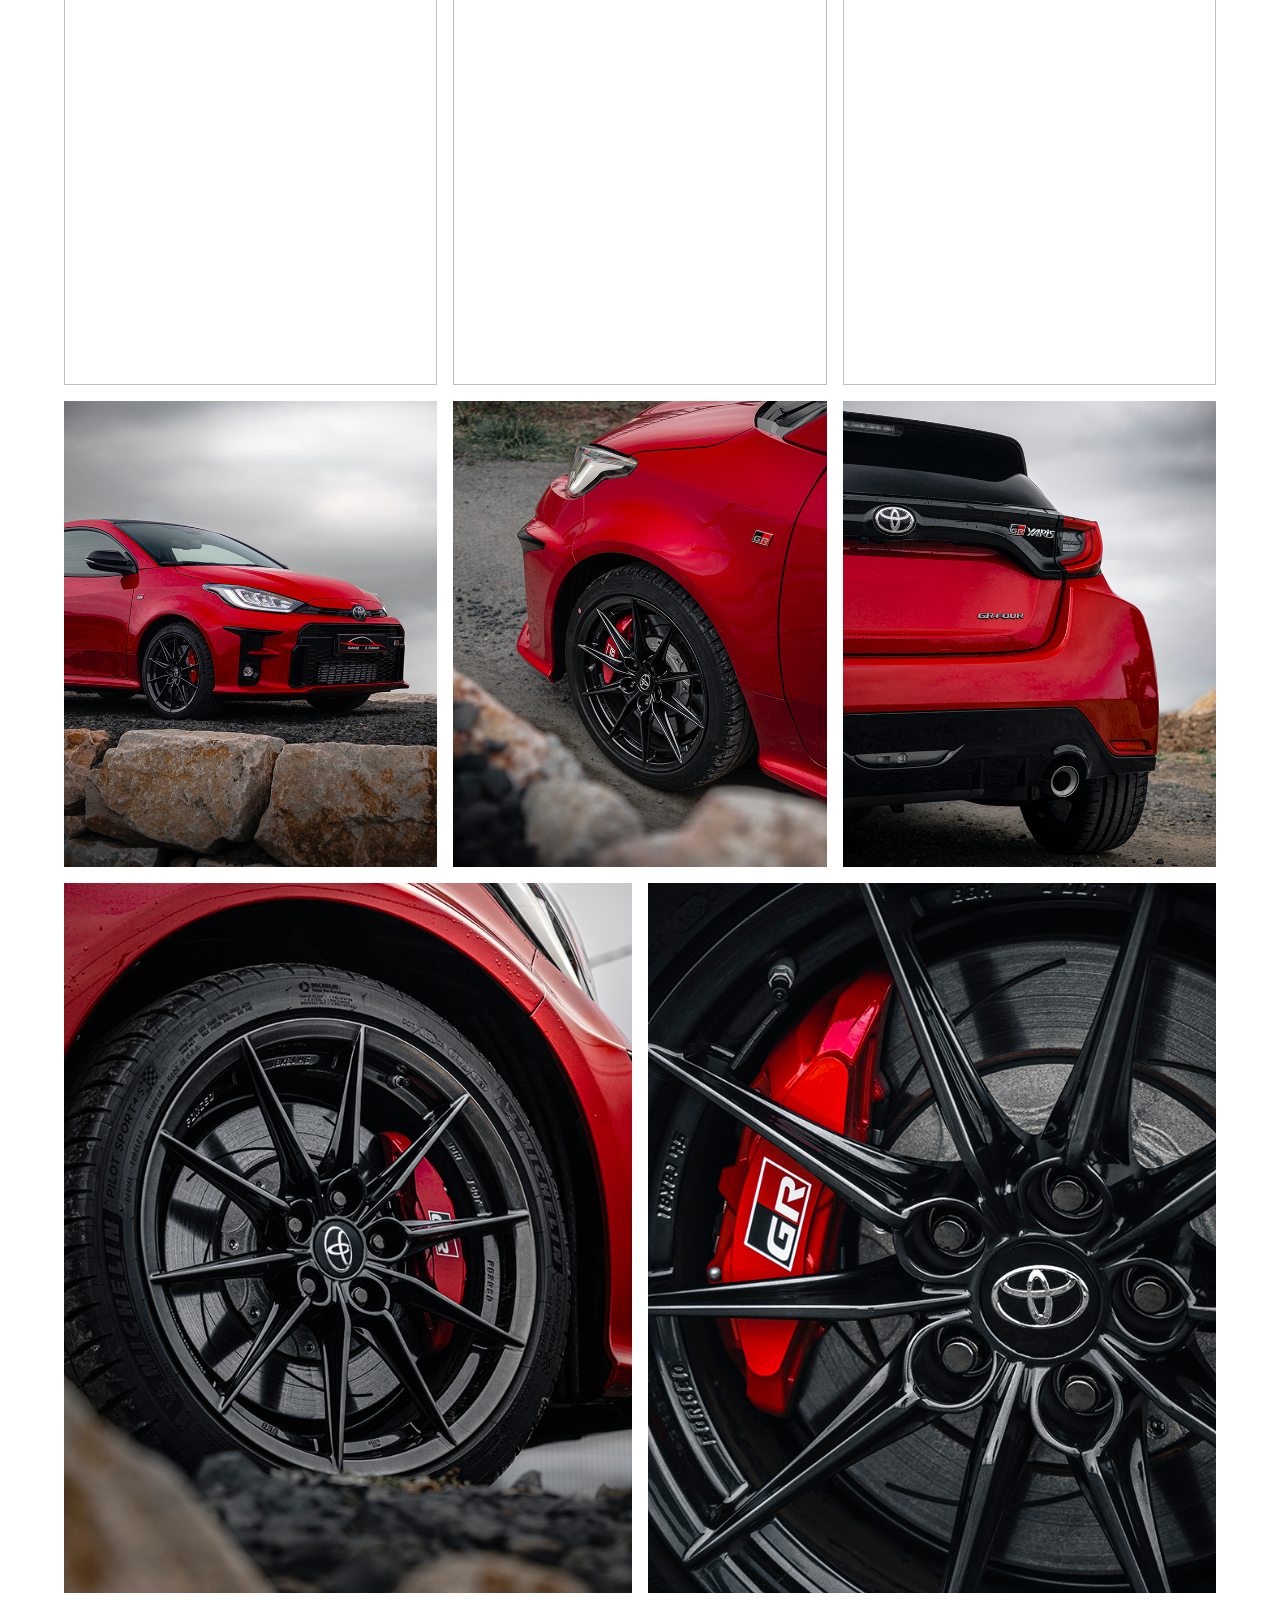
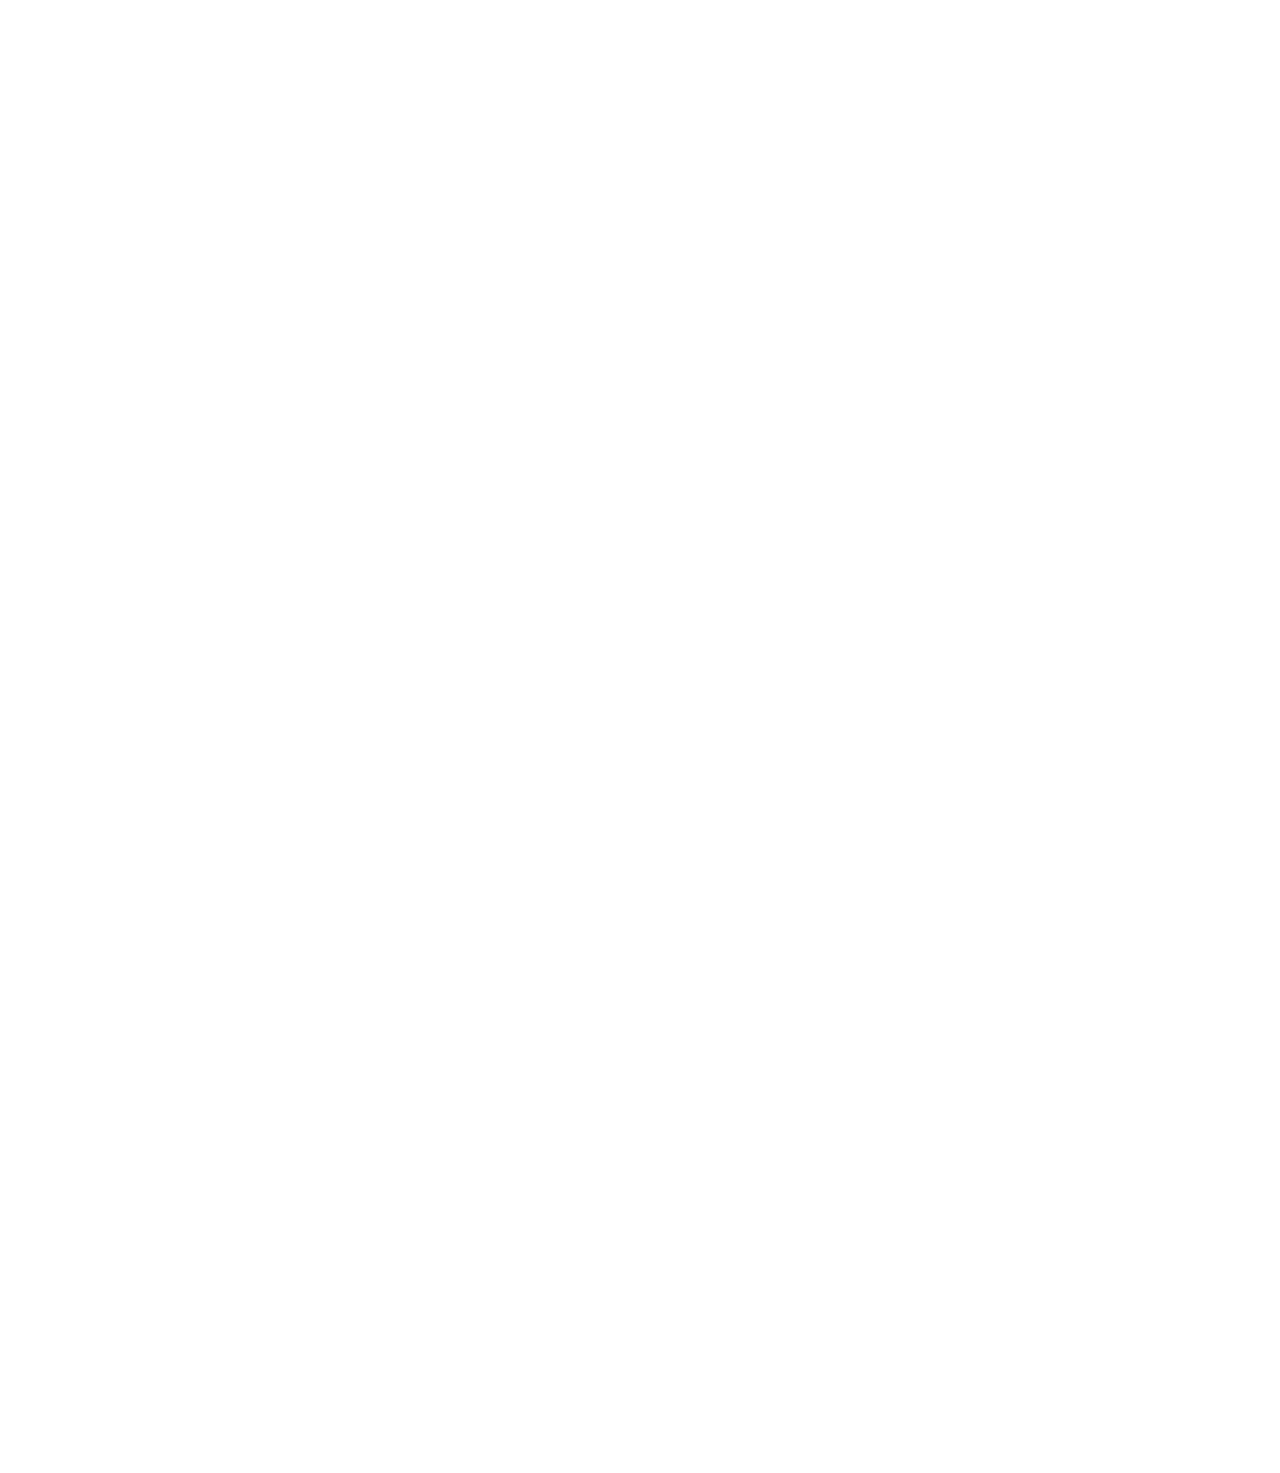
==== commit c8f06dab: "Update index.html" ====
--- a/index.html
+++ b/index.html
@@ -28,64 +28,64 @@
 
     <section id="galerie">
         <div class="col-2">
-            <img src="images/Rotary/minia/599.jpg">
-            <img src="images/Rotary/minia/pista.jpg">
+            <img src="images/Rotary/minia/599.jpg" loading="lazy">
+            <img src="images/Rotary/minia/pista.jpg" loading="lazy">
         </div>
         <div class="col-3">
-            <img src="images/TourAuto/1.jpg">
-            <img src="images/TourAuto/2.jpg">
-            <img src="images/TourAuto/5.jpg">
+            <img src="images/TourAuto/1.jpg" loading="lazy">
+            <img src="images/TourAuto/2.jpg" loading="lazy">
+            <img src="images/TourAuto/5.jpg" loading="lazy">
         </div>
         <div class="col-3">
-            <img src="images/TourAuto/4.jpg">
-            <img src="images/TourAuto/3.jpg">
-            <img src="images/TourAuto/6.jpg">
+            <img src="images/TourAuto/4.jpg" loading="lazy">
+            <img src="images/TourAuto/3.jpg" loading="lazy">
+            <img src="images/TourAuto/6.jpg" loading="lazy">
         </div>
         <div class="col-1">
-            <img src="images/TourAuto/PISTAx812.jpg">
+            <img src="images/TourAuto/PISTAx812.jpg" loading="lazy">
         </div>
         <div class="col-1">
-            <img src="images/TourAuto/PISTAx812-2.jpg">
+            <img src="images/TourAuto/PISTAx812-2.jpg" loading="lazy">
         </div>
         <div class="col-3">
-            <img src="images/JEEP-WRANGLER/minia/Jeep-Wrangler1.jpg">
-            <img src="images/JEEP-WRANGLER/minia/Jeep-Wrangler2.jpg">
-            <img src="images/JEEP-WRANGLER/minia/Jeep-Wrangler3.jpg">
+            <img src="images/JEEP-WRANGLER/minia/Jeep-Wrangler1.jpg" loading="lazy">
+            <img src="images/JEEP-WRANGLER/minia/Jeep-Wrangler2.jpg" loading="lazy">
+            <img src="images/JEEP-WRANGLER/minia/Jeep-Wrangler3.jpg" loading="lazy">
         </div>
         <div class="col-1">
-            <img src="images/JEEP-WRANGLER/minia/Jeep-Wrangler4.jpg">
+            <img src="images/JEEP-WRANGLER/minia/Jeep-Wrangler4.jpg" loading="lazy">
         </div>
         <div class="col-3">
-            <img src="images/JEEP-WRANGLER/minia/Jeep-Wrangler5.jpg">
-            <img src="images/JEEP-WRANGLER/minia/Jeep-Wrangler6.jpg">
-            <img src="images/JEEP-WRANGLER/minia/Jeep-Wrangler7.jpg">
+            <img src="images/JEEP-WRANGLER/minia/Jeep-Wrangler5.jpg" loading="lazy">
+            <img src="images/JEEP-WRANGLER/minia/Jeep-Wrangler6.jpg" loading="lazy">
+            <img src="images/JEEP-WRANGLER/minia/Jeep-Wrangler7.jpg" loading="lazy">
         </div>
         <div class="col-3">
-            <img src="images/DRS/minia/Yaris-1.jpg">
-            <img src="images/DRS/minia/Yaris-2.jpg">
-            <img src="images/DRS/minia/Yaris-3.jpg">
+            <img src="images/DRS/minia/Yaris-1.jpg" loading="lazy">
+            <img src="images/DRS/minia/Yaris-2.jpg" loading="lazy">
+            <img src="images/DRS/minia/Yaris-3.jpg" loading="lazy">
         </div>
         <div class="col-2">
-            <img src="images/DRS/minia/Yaris-4.jpg">
-            <img src="images/DRS/minia/Yaris-5.jpg">
+            <img src="images/DRS/minia/Yaris-4.jpg" loading="lazy">
+            <img src="images/DRS/minia/Yaris-5.jpg" loading="lazy">
         </div>
         <div class="col-3">
-            <img src="images/DRS/minia/Yaris-6.jpg">
-            <img src="images/DRS/minia/Yaris-7.jpg">
-            <img src="images/DRS/minia/Yaris-8.jpg">
+            <img src="images/DRS/minia/Yaris-6.jpg" loading="lazy">
+            <img src="images/DRS/minia/Yaris-7.jpg" loading="lazy">
+            <img src="images/DRS/minia/Yaris-8.jpg" loading="lazy">
         </div>
         <div class="col-3">
-            <img src="images/DRS/minia/Showroom-1.jpg">
-            <img src="images/DRS/minia/Showroom-2.jpg">
-            <img src="images/DRS/minia/Showroom-3.jpg">
+            <img src="images/DRS/minia/Showroom-1.jpg" loading="lazy">
+            <img src="images/DRS/minia/Showroom-2.jpg" loading="lazy">
+            <img src="images/DRS/minia/Showroom-3.jpg" loading="lazy">
         </div>
         <div class="col-1">
-            <img src="images/DRS/minia/Showroom-4.jpg">
+            <img src="images/DRS/minia/Showroom-4.jpg" loading="lazy">
         </div>
         <div class="col-3">
-            <img src="images/DRS/minia/Showroom-5.jpg">
-            <img src="images/DRS/minia/Showroom-6.jpg">
-            <img src="images/DRS/minia/Showroom-7.jpg">
+            <img src="images/DRS/minia/Showroom-5.jpg" loading="lazy">
+            <img src="images/DRS/minia/Showroom-6.jpg" loading="lazy">
+            <img src="images/DRS/minia/Showroom-7.jpg" loading="lazy">
         </div>
     </section>
 
